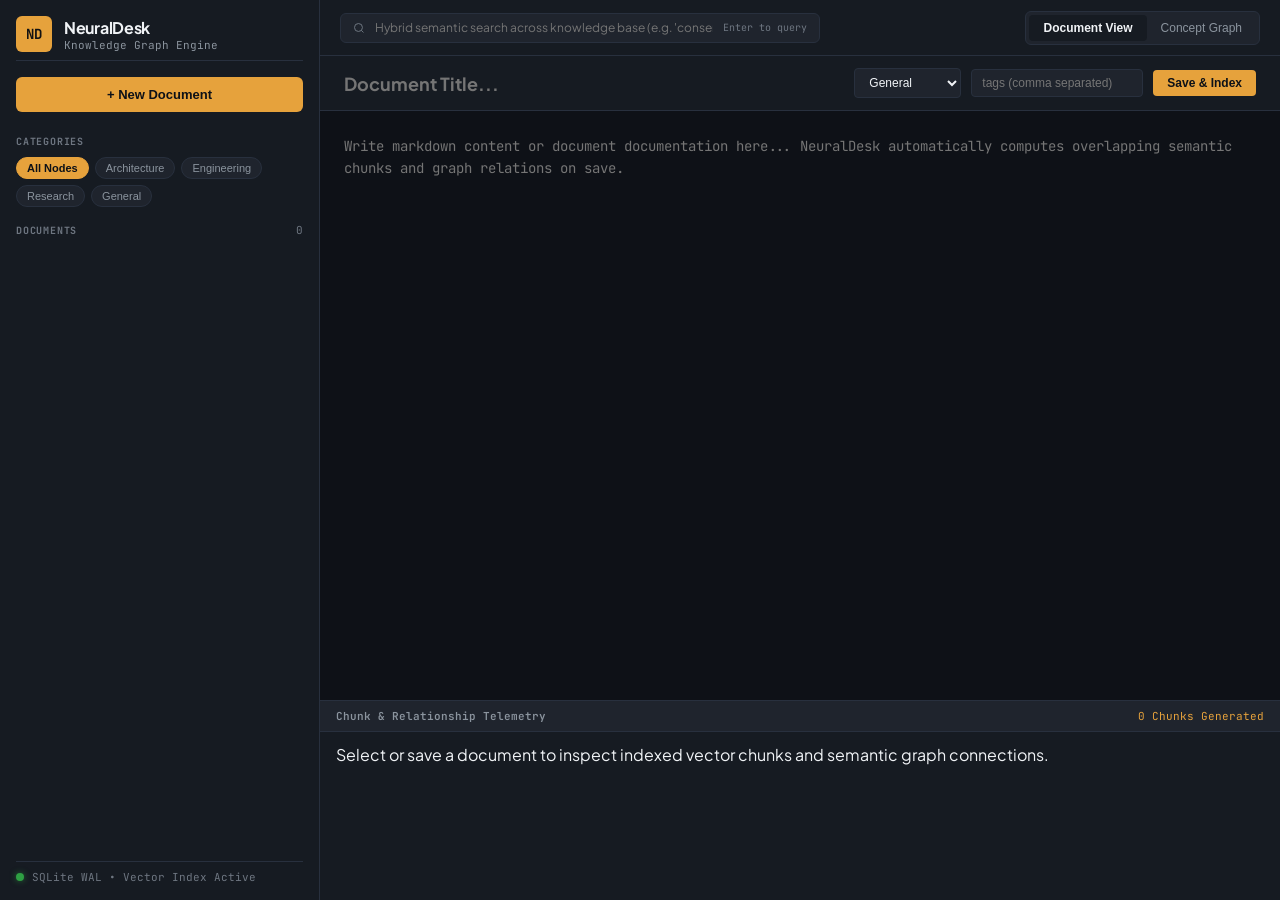
==== public/index.html @ d92010a1 "feat: configure zero-config Vercel serverless deployment" ====
<!DOCTYPE html>
<html lang="en">
<head>
    <meta charset="UTF-8">
    <meta name="viewport" content="width=device-width, initial-scale=1.0">
    <title>NeuralDesk — AI Knowledge Architecture</title>
    <link rel="stylesheet" href="style.css">
    <link rel="preconnect" href="https://fonts.googleapis.com">
    <link rel="preconnect" href="https://fonts.gstatic.com" crossorigin>
    <link href="https://fonts.googleapis.com/css2?family=Plus+Jakarta+Sans:wght@400;500;600;700&family=JetBrains+Mono:wght@400;500&display=swap" rel="stylesheet">
</head>
<body>
    <div class="app-layout">
        <!-- Sidebar Navigation -->
        <aside class="sidebar">
            <div class="brand">
                <div class="brand-glyph">ND</div>
                <div class="brand-text">
                    <span class="brand-title">NeuralDesk</span>
                    <span class="brand-subtitle">Knowledge Graph Engine</span>
                </div>
            </div>

            <div class="sidebar-action">
                <button id="btn-new-doc" class="btn-primary">+ New Document</button>
            </div>

            <div class="category-filter">
                <span class="section-label">CATEGORIES</span>
                <div id="category-list" class="category-chips">
                    <button class="chip active" data-category="ALL">All Nodes</button>
                    <button class="chip" data-category="Architecture">Architecture</button>
                    <button class="chip" data-category="Engineering">Engineering</button>
                    <button class="chip" data-category="Research">Research</button>
                    <button class="chip" data-category="General">General</button>
                </div>
            </div>

            <div class="doc-list-container">
                <div class="section-header">
                    <span class="section-label">DOCUMENTS</span>
                    <span id="doc-count" class="counter">0</span>
                </div>
                <div id="document-list" class="doc-tree">
                    <!-- Populated dynamically -->
                </div>
            </div>

            <div class="sidebar-footer">
                <div class="status-indicator">
                    <span class="dot live"></span>
                    <span class="status-label">SQLite WAL • Vector Index Active</span>
                </div>
            </div>
        </aside>

        <!-- Main Workspace -->
        <main class="main-workspace">
            <header class="workspace-header">
                <div class="header-search">
                    <svg class="search-icon" width="16" height="16" viewBox="0 0 24 24" fill="none" stroke="currentColor" stroke-width="2">
                        <circle cx="11" cy="11" r="8"></circle>
                        <line x1="21" y1="21" x2="16.65" y2="16.65"></line>
                    </svg>
                    <input type="text" id="hybrid-search-input" placeholder="Hybrid semantic search across knowledge base (e.g. 'consensus algorithms', 'memory caching')...">
                    <span class="search-hint">Enter to query</span>
                </div>
                <div class="view-toggles">
                    <button id="tab-doc" class="tab-btn active">Document View</button>
                    <button id="tab-graph" class="tab-btn">Concept Graph</button>
                </div>
            </header>

            <!-- Document Editor / Viewer Pane -->
            <section id="doc-pane" class="workspace-pane active">
                <div class="doc-metadata-bar">
                    <input type="text" id="doc-title-input" class="doc-title-field" placeholder="Document Title...">
                    <div class="metadata-controls">
                        <select id="doc-category-select" class="select-field">
                            <option value="General">General</option>
                            <option value="Architecture">Architecture</option>
                            <option value="Engineering">Engineering</option>
                            <option value="Research">Research</option>
                        </select>
                        <input type="text" id="doc-tags-input" class="tags-field" placeholder="tags (comma separated)">
                        <button id="btn-save-doc" class="btn-save">Save & Index</button>
                        <button id="btn-delete-doc" class="btn-delete" style="display:none;">Delete</button>
                    </div>
                </div>

                <div class="editor-container">
                    <textarea id="doc-content-input" class="doc-editor" placeholder="Write markdown content or document documentation here... NeuralDesk automatically computes overlapping semantic chunks and graph relations on save."></textarea>
                </div>

                <div class="doc-drawer">
                    <div class="drawer-header">
                        <span class="drawer-title">Chunk & Relationship Telemetry</span>
                        <span id="chunk-info" class="drawer-stats">0 Chunks Generated</span>
                    </div>
                    <div id="drawer-content" class="drawer-body">
                        <div class="empty-state">Select or save a document to inspect indexed vector chunks and semantic graph connections.</div>
                    </div>
                </div>
            </section>

            <!-- Graph Canvas Pane -->
            <section id="graph-pane" class="workspace-pane">
                <div class="graph-toolbar">
                    <span class="graph-legend"><span class="legend-dot arc"></span>Architecture</span>
                    <span class="graph-legend"><span class="legend-dot eng"></span>Engineering</span>
                    <span class="graph-legend"><span class="legend-dot res"></span>Research</span>
                    <span class="graph-legend"><span class="legend-dot gen"></span>General</span>
                    <button id="btn-refresh-graph" class="btn-subtle">Recalculate Topology</button>
                </div>
                <div class="graph-canvas-wrapper">
                    <svg id="graph-svg" class="graph-canvas" width="100%" height="100%"></svg>
                </div>
            </section>
        </main>
    </div>

    <!-- Search Modal -->
    <div id="search-modal" class="modal-overlay">
        <div class="modal-window">
            <div class="modal-header">
                <h3>Hybrid Search Results</h3>
                <button id="btn-close-modal" class="btn-close">&times;</button>
            </div>
            <div id="search-results-list" class="results-container">
                <!-- Search results injected here -->
            </div>
        </div>
    </div>

    <script src="app.js"></script>
</body>
</html>
---- public/style.css ----
:root {
    --bg-primary: #0e1117;
    --bg-secondary: #161b22;
    --bg-tertiary: #1f242d;
    --border-subtle: #28303e;
    --border-hover: #3d4758;
    --text-primary: #f0f3f6;
    --text-secondary: #8b949e;
    --text-muted: #6e7681;
    --accent-amber: #e6a23c;
    --accent-amber-hover: #f3b759;
    --accent-blue: #388bfd;
    --accent-green: #2ea043;
    --accent-purple: #a371f7;
    --accent-red: #f85149;
    --font-sans: 'Plus Jakarta Sans', -apple-system, BlinkMacSystemFont, sans-serif;
    --font-mono: 'JetBrains Mono', monospace;
}

* {
    box-sizing: border-box;
    margin: 0;
    padding: 0;
}

body {
    font-family: var(--font-sans);
    background-color: var(--bg-primary);
    color: var(--text-primary);
    overflow: hidden;
    height: 100vh;
}

.app-layout {
    display: flex;
    height: 100vh;
    width: 100vw;
}

/* Sidebar */
.sidebar {
    width: 320px;
    background-color: var(--bg-secondary);
    border-right: 1px solid var(--border-subtle);
    display: flex;
    flex-direction: column;
    padding: 16px;
    gap: 16px;
}

.brand {
    display: flex;
    align-items: center;
    gap: 12px;
    padding-bottom: 8px;
    border-bottom: 1px solid var(--border-subtle);
}

.brand-glyph {
    width: 36px;
    height: 36px;
    background-color: var(--accent-amber);
    color: #121212;
    font-weight: 700;
    font-size: 14px;
    display: flex;
    align-items: center;
    justify-content: center;
    border-radius: 6px;
    font-family: var(--font-mono);
}

.brand-text {
    display: flex;
    flex-direction: column;
}

.brand-title {
    font-size: 16px;
    font-weight: 700;
    letter-spacing: -0.3px;
}

.brand-subtitle {
    font-size: 11px;
    color: var(--text-secondary);
    font-family: var(--font-mono);
}

.btn-primary {
    width: 100%;
    padding: 10px 14px;
    background-color: var(--accent-amber);
    color: #0d1117;
    border: none;
    border-radius: 6px;
    font-size: 13px;
    font-weight: 600;
    cursor: pointer;
    transition: background 0.15s ease;
}

.btn-primary:hover {
    background-color: var(--accent-amber-hover);
}

.section-label {
    font-size: 10px;
    font-weight: 700;
    color: var(--text-muted);
    letter-spacing: 0.8px;
    font-family: var(--font-mono);
}

.category-chips {
    display: flex;
    flex-wrap: wrap;
    gap: 6px;
    margin-top: 8px;
}

.chip {
    padding: 4px 10px;
    background-color: var(--bg-tertiary);
    border: 1px solid var(--border-subtle);
    color: var(--text-secondary);
    font-size: 11px;
    border-radius: 12px;
    cursor: pointer;
    transition: all 0.15s ease;
}

.chip:hover, .chip.active {
    background-color: var(--accent-amber);
    color: #0d1117;
    border-color: var(--accent-amber);
    font-weight: 600;
}

.doc-list-container {
    flex: 1;
    display: flex;
    flex-direction: column;
    overflow: hidden;
}

.section-header {
    display: flex;
    justify-content: space-between;
    align-items: center;
    margin-bottom: 8px;
}

.counter {
    font-size: 11px;
    font-family: var(--font-mono);
    color: var(--text-muted);
}

.doc-tree {
    flex: 1;
    overflow-y: auto;
    display: flex;
    flex-direction: column;
    gap: 4px;
}

.doc-item {
    padding: 10px 12px;
    border-radius: 6px;
    cursor: pointer;
    display: flex;
    flex-direction: column;
    gap: 4px;
    border: 1px solid transparent;
    transition: all 0.15s ease;
}

.doc-item:hover {
    background-color: var(--bg-tertiary);
    border-color: var(--border-subtle);
}

.doc-item.active {
    background-color: var(--bg-tertiary);
    border-color: var(--accent-amber);
}

.doc-item-title {
    font-size: 13px;
    font-weight: 600;
    color: var(--text-primary);
    white-space: nowrap;
    overflow: hidden;
    text-overflow: ellipsis;
}

.doc-item-meta {
    display: flex;
    align-items: center;
    gap: 8px;
    font-size: 11px;
    color: var(--text-secondary);
    font-family: var(--font-mono);
}

.sidebar-footer {
    padding-top: 8px;
    border-top: 1px solid var(--border-subtle);
}

.status-indicator {
    display: flex;
    align-items: center;
    gap: 8px;
    font-size: 11px;
    color: var(--text-muted);
    font-family: var(--font-mono);
}

.dot.live {
    width: 8px;
    height: 8px;
    border-radius: 50%;
    background-color: var(--accent-green);
    box-shadow: 0 0 6px rgba(46, 160, 67, 0.6);
}

/* Main Workspace */
.main-workspace {
    flex: 1;
    display: flex;
    flex-direction: column;
    background-color: var(--bg-primary);
}

.workspace-header {
    height: 56px;
    border-bottom: 1px solid var(--border-subtle);
    display: flex;
    align-items: center;
    justify-content: space-between;
    padding: 0 20px;
    background-color: var(--bg-secondary);
}

.header-search {
    display: flex;
    align-items: center;
    gap: 10px;
    background-color: var(--bg-tertiary);
    border: 1px solid var(--border-subtle);
    border-radius: 6px;
    padding: 6px 12px;
    width: 480px;
}

.search-icon {
    color: var(--text-muted);
}

.header-search input {
    background: transparent;
    border: none;
    color: var(--text-primary);
    font-size: 12px;
    outline: none;
    width: 100%;
    font-family: var(--font-sans);
}

.search-hint {
    font-size: 10px;
    color: var(--text-muted);
    font-family: var(--font-mono);
    white-space: nowrap;
}

.view-toggles {
    display: flex;
    background-color: var(--bg-tertiary);
    padding: 3px;
    border-radius: 6px;
    border: 1px solid var(--border-subtle);
}

.tab-btn {
    padding: 6px 14px;
    background: transparent;
    border: none;
    color: var(--text-secondary);
    font-size: 12px;
    font-weight: 500;
    cursor: pointer;
    border-radius: 4px;
}

.tab-btn.active {
    background-color: var(--bg-secondary);
    color: var(--text-primary);
    font-weight: 600;
}

/* Panes */
.workspace-pane {
    display: none;
    flex: 1;
    flex-direction: column;
    overflow: hidden;
}

.workspace-pane.active {
    display: flex;
}

.doc-metadata-bar {
    display: flex;
    align-items: center;
    justify-content: space-between;
    padding: 12px 24px;
    border-bottom: 1px solid var(--border-subtle);
    background-color: var(--bg-secondary);
}

.doc-title-field {
    background: transparent;
    border: none;
    color: var(--text-primary);
    font-size: 18px;
    font-weight: 700;
    outline: none;
    width: 50%;
    font-family: var(--font-sans);
}

.metadata-controls {
    display: flex;
    align-items: center;
    gap: 10px;
}

.select-field, .tags-field {
    background-color: var(--bg-tertiary);
    border: 1px solid var(--border-subtle);
    color: var(--text-primary);
    font-size: 12px;
    padding: 6px 10px;
    border-radius: 4px;
    outline: none;
}

.btn-save {
    background-color: var(--accent-amber);
    color: #0d1117;
    border: none;
    padding: 6px 14px;
    border-radius: 4px;
    font-size: 12px;
    font-weight: 600;
    cursor: pointer;
}

.btn-delete {
    background-color: transparent;
    border: 1px solid var(--accent-red);
    color: var(--accent-red);
    padding: 6px 12px;
    border-radius: 4px;
    font-size: 12px;
    cursor: pointer;
}

.editor-container {
    flex: 1;
    padding: 24px;
    overflow-y: auto;
}

.doc-editor {
    width: 100%;
    height: 100%;
    background: transparent;
    border: none;
    color: var(--text-primary);
    font-family: var(--font-mono);
    font-size: 14px;
    line-height: 1.6;
    outline: none;
    resize: none;
}

.doc-drawer {
    height: 200px;
    border-top: 1px solid var(--border-subtle);
    background-color: var(--bg-secondary);
    display: flex;
    flex-direction: column;
}

.drawer-header {
    display: flex;
    justify-content: space-between;
    padding: 8px 16px;
    background-color: var(--bg-tertiary);
    border-bottom: 1px solid var(--border-subtle);
}

.drawer-title {
    font-size: 11px;
    font-weight: 600;
    font-family: var(--font-mono);
    color: var(--text-secondary);
}

.drawer-stats {
    font-size: 11px;
    font-family: var(--font-mono);
    color: var(--accent-amber);
}

.drawer-body {
    flex: 1;
    overflow-y: auto;
    padding: 12px 16px;
    display: flex;
    flex-direction: column;
    gap: 8px;
}

.chunk-badge {
    background-color: var(--bg-tertiary);
    border: 1px solid var(--border-subtle);
    padding: 8px 12px;
    border-radius: 4px;
    font-size: 12px;
    font-family: var(--font-mono);
    color: var(--text-secondary);
}

.related-chip {
    display: inline-block;
    padding: 3px 8px;
    background-color: #242c38;
    color: var(--accent-blue);
    border-radius: 4px;
    font-size: 11px;
    margin-right: 6px;
}

/* Graph Canvas */
.graph-toolbar {
    padding: 10px 20px;
    display: flex;
    align-items: center;
    gap: 16px;
    border-bottom: 1px solid var(--border-subtle);
    background-color: var(--bg-secondary);
}

.graph-legend {
    display: flex;
    align-items: center;
    gap: 6px;
    font-size: 11px;
    color: var(--text-secondary);
}

.legend-dot {
    width: 10px;
    height: 10px;
    border-radius: 50%;
}

.legend-dot.arc { background-color: var(--accent-blue); }
.legend-dot.eng { background-color: var(--accent-green); }
.legend-dot.res { background-color: var(--accent-purple); }
.legend-dot.gen { background-color: var(--accent-amber); }

.btn-subtle {
    margin-left: auto;
    background: transparent;
    border: 1px solid var(--border-subtle);
    color: var(--text-secondary);
    padding: 4px 10px;
    border-radius: 4px;
    font-size: 11px;
    cursor: pointer;
}

.graph-canvas-wrapper {
    flex: 1;
    background-color: #0b0e14;
    position: relative;
}

/* Modal */
.modal-overlay {
    display: none;
    position: fixed;
    top: 0;
    left: 0;
    width: 100vw;
    height: 100vh;
    background: rgba(0, 0, 0, 0.7);
    backdrop-filter: blur(4px);
    justify-content: center;
    align-items: center;
    z-index: 1000;
}

.modal-overlay.open {
    display: flex;
}

.modal-window {
    background-color: var(--bg-secondary);
    border: 1px solid var(--border-subtle);
    border-radius: 8px;
    width: 650px;
    max-height: 80vh;
    display: flex;
    flex-direction: column;
    box-shadow: 0 16px 32px rgba(0,0,0,0.5);
}

.modal-header {
    display: flex;
    justify-content: space-between;
    align-items: center;
    padding: 14px 20px;
    border-bottom: 1px solid var(--border-subtle);
}

.btn-close {
    background: none;
    border: none;
    color: var(--text-muted);
    font-size: 20px;
    cursor: pointer;
}

.results-container {
    padding: 16px;
    overflow-y: auto;
    display: flex;
    flex-direction: column;
    gap: 12px;
}

.result-card {
    background-color: var(--bg-tertiary);
    border: 1px solid var(--border-subtle);
    border-radius: 6px;
    padding: 12px;
    cursor: pointer;
    transition: all 0.15s ease;
}

.result-card:hover {
    border-color: var(--accent-amber);
}

.result-card-header {
    display: flex;
    justify-content: space-between;
    margin-bottom: 6px;
}

.result-score {
    font-size: 11px;
    font-family: var(--font-mono);
    color: var(--accent-amber);
}

.result-snippet {
    font-size: 12px;
    color: var(--text-secondary);
    line-height: 1.5;
}
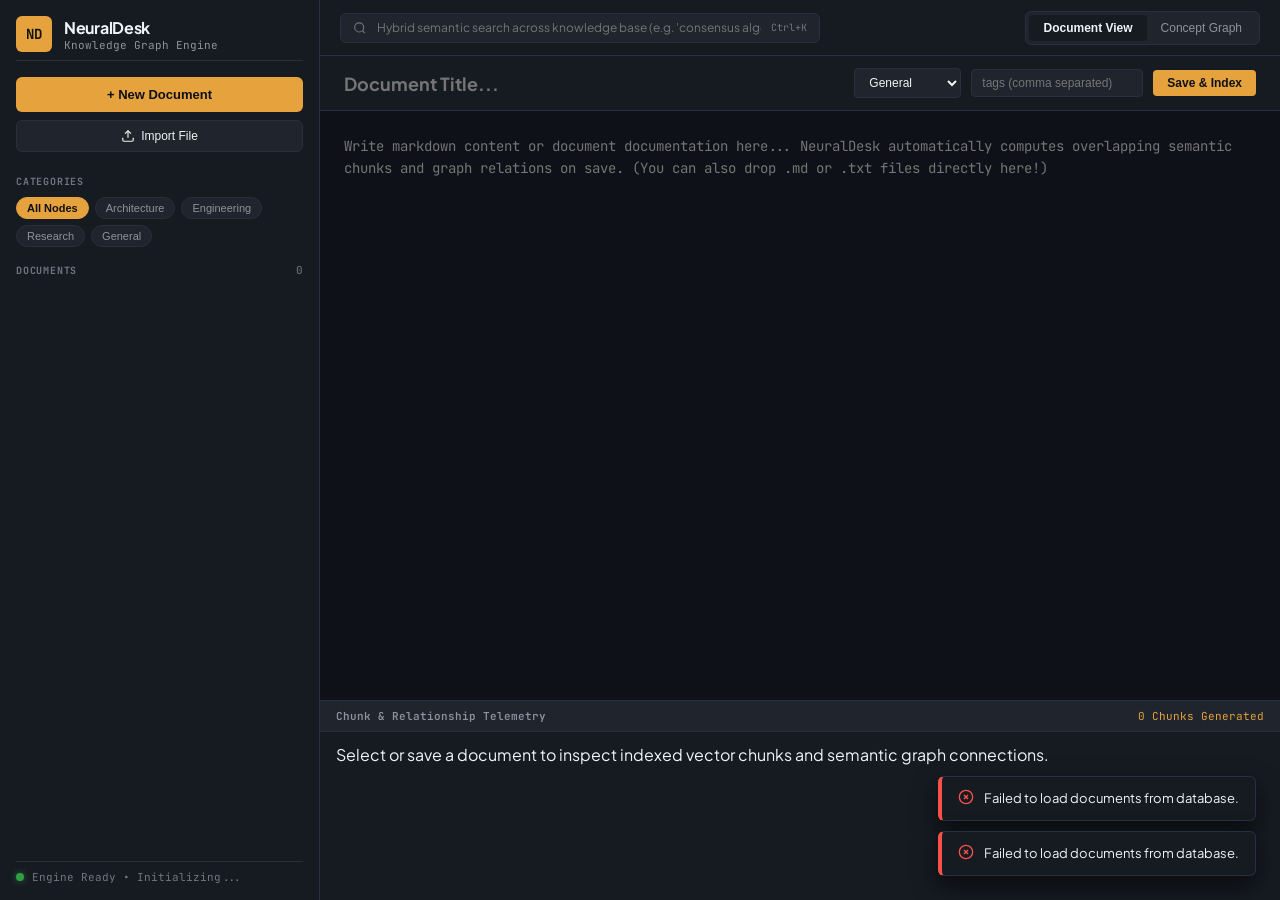
==== commit 2fffd255: "feat: complete production implementation with toast notifications, file import/export, security head" ====
--- a/public/index.html
+++ b/public/index.html
@@ -10,19 +10,35 @@
     <link href="https://fonts.googleapis.com/css2?family=Plus+Jakarta+Sans:wght@400;500;600;700&family=JetBrains+Mono:wght@400;500&display=swap" rel="stylesheet">
 </head>
 <body>
+    <!-- Mobile Sidebar Backdrop -->
+    <div id="sidebar-backdrop" class="sidebar-backdrop"></div>
+
+    <!-- Toast Notification Container -->
+    <div id="toast-container" class="toast-container"></div>
+
     <div class="app-layout">
         <!-- Sidebar Navigation -->
-        <aside class="sidebar">
+        <aside id="app-sidebar" class="sidebar">
             <div class="brand">
                 <div class="brand-glyph">ND</div>
                 <div class="brand-text">
                     <span class="brand-title">NeuralDesk</span>
                     <span class="brand-subtitle">Knowledge Graph Engine</span>
                 </div>
+                <button id="btn-close-sidebar" class="btn-close-sidebar" aria-label="Close sidebar">&times;</button>
             </div>
 
             <div class="sidebar-action">
                 <button id="btn-new-doc" class="btn-primary">+ New Document</button>
+                <button id="btn-upload-doc" class="btn-secondary" title="Upload Markdown, Text, or JSON document">
+                    <svg width="14" height="14" viewBox="0 0 24 24" fill="none" stroke="currentColor" stroke-width="2">
+                        <path d="M21 15v4a2 2 0 0 1-2 2H5a2 2 0 0 1-2-2v-4"></path>
+                        <polyline points="17 8 12 3 7 8"></polyline>
+                        <line x1="12" y1="3" x2="12" y2="15"></line>
+                    </svg>
+                    Import File
+                </button>
+                <input type="file" id="file-upload-input" accept=".md,.txt,.markdown,.json" style="display: none;">
             </div>
 
             <div class="category-filter">
@@ -49,7 +65,7 @@
             <div class="sidebar-footer">
                 <div class="status-indicator">
                     <span class="dot live"></span>
-                    <span class="status-label">SQLite WAL • Vector Index Active</span>
+                    <span id="system-status-label" class="status-label">Engine Ready • Initializing...</span>
                 </div>
             </div>
         </aside>
@@ -57,13 +73,20 @@
         <!-- Main Workspace -->
         <main class="main-workspace">
             <header class="workspace-header">
+                <button id="btn-toggle-sidebar" class="btn-hamburger" aria-label="Open sidebar">
+                    <svg width="18" height="18" viewBox="0 0 24 24" fill="none" stroke="currentColor" stroke-width="2">
+                        <line x1="3" y1="12" x2="21" y2="12"></line>
+                        <line x1="3" y1="6" x2="21" y2="6"></line>
+                        <line x1="3" y1="18" x2="21" y2="18"></line>
+                    </svg>
+                </button>
                 <div class="header-search">
-                    <svg class="search-icon" width="16" height="16" viewBox="0 0 24 24" fill="none" stroke="currentColor" stroke-width="2">
+                    <svg id="btn-trigger-search" class="search-icon" width="16" height="16" viewBox="0 0 24 24" fill="none" stroke="currentColor" stroke-width="2" style="cursor: pointer;">
                         <circle cx="11" cy="11" r="8"></circle>
                         <line x1="21" y1="21" x2="16.65" y2="16.65"></line>
                     </svg>
                     <input type="text" id="hybrid-search-input" placeholder="Hybrid semantic search across knowledge base (e.g. 'consensus algorithms', 'memory caching')...">
-                    <span class="search-hint">Enter to query</span>
+                    <span class="search-hint">Ctrl+K</span>
                 </div>
                 <div class="view-toggles">
                     <button id="tab-doc" class="tab-btn active">Document View</button>
@@ -84,12 +107,13 @@
                         </select>
                         <input type="text" id="doc-tags-input" class="tags-field" placeholder="tags (comma separated)">
                         <button id="btn-save-doc" class="btn-save">Save & Index</button>
+                        <button id="btn-export-doc" class="btn-export" style="display:none;" title="Download Markdown">Export .MD</button>
                         <button id="btn-delete-doc" class="btn-delete" style="display:none;">Delete</button>
                     </div>
                 </div>
 
                 <div class="editor-container">
-                    <textarea id="doc-content-input" class="doc-editor" placeholder="Write markdown content or document documentation here... NeuralDesk automatically computes overlapping semantic chunks and graph relations on save."></textarea>
+                    <textarea id="doc-content-input" class="doc-editor" placeholder="Write markdown content or document documentation here... NeuralDesk automatically computes overlapping semantic chunks and graph relations on save. (You can also drop .md or .txt files directly here!)"></textarea>
                 </div>
 
                 <div class="doc-drawer">
@@ -106,11 +130,15 @@
             <!-- Graph Canvas Pane -->
             <section id="graph-pane" class="workspace-pane">
                 <div class="graph-toolbar">
-                    <span class="graph-legend"><span class="legend-dot arc"></span>Architecture</span>
-                    <span class="graph-legend"><span class="legend-dot eng"></span>Engineering</span>
-                    <span class="graph-legend"><span class="legend-dot res"></span>Research</span>
-                    <span class="graph-legend"><span class="legend-dot gen"></span>General</span>
-                    <button id="btn-refresh-graph" class="btn-subtle">Recalculate Topology</button>
+                    <div class="graph-legends">
+                        <span class="graph-legend"><span class="legend-dot arc"></span>Architecture</span>
+                        <span class="graph-legend"><span class="legend-dot eng"></span>Engineering</span>
+                        <span class="graph-legend"><span class="legend-dot res"></span>Research</span>
+                        <span class="graph-legend"><span class="legend-dot gen"></span>General</span>
+                    </div>
+                    <div class="graph-actions">
+                        <button id="btn-refresh-graph" class="btn-subtle">Recalculate Topology</button>
+                    </div>
                 </div>
                 <div class="graph-canvas-wrapper">
                     <svg id="graph-svg" class="graph-canvas" width="100%" height="100%"></svg>
@@ -124,7 +152,7 @@
         <div class="modal-window">
             <div class="modal-header">
                 <h3>Hybrid Search Results</h3>
-                <button id="btn-close-modal" class="btn-close">&times;</button>
+                <button id="btn-close-modal" class="btn-close" aria-label="Close modal">&times;</button>
             </div>
             <div id="search-results-list" class="results-container">
                 <!-- Search results injected here -->
--- a/public/style.css
+++ b/public/style.css
@@ -577,3 +577,240 @@
     color: var(--text-secondary);
     line-height: 1.5;
 }
+
+/* ==========================================================
+   ENHANCED REAL-WORLD APPLICATION CONTROLS & RESPONSIVENESS
+   ========================================================== */
+
+.sidebar-action {
+    display: flex;
+    flex-direction: column;
+    gap: 8px;
+}
+
+.btn-secondary {
+    width: 100%;
+    padding: 8px 12px;
+    background-color: var(--bg-tertiary);
+    color: var(--text-primary);
+    border: 1px solid var(--border-subtle);
+    border-radius: 6px;
+    font-size: 12px;
+    font-weight: 500;
+    cursor: pointer;
+    display: flex;
+    align-items: center;
+    justify-content: center;
+    gap: 6px;
+    transition: all 0.15s ease;
+}
+
+.btn-secondary:hover {
+    border-color: var(--accent-amber);
+    color: var(--accent-amber);
+}
+
+.btn-export {
+    padding: 7px 12px;
+    background-color: transparent;
+    color: var(--accent-amber);
+    border: 1px solid var(--accent-amber);
+    border-radius: 6px;
+    font-size: 12px;
+    font-weight: 600;
+    cursor: pointer;
+    transition: all 0.15s ease;
+}
+
+.btn-export:hover {
+    background-color: var(--accent-amber);
+    color: #0d1117;
+}
+
+.btn-hamburger {
+    display: none;
+    background: transparent;
+    border: 1px solid var(--border-subtle);
+    color: var(--text-primary);
+    border-radius: 6px;
+    padding: 6px 8px;
+    cursor: pointer;
+    align-items: center;
+    justify-content: center;
+}
+
+.btn-close-sidebar {
+    display: none;
+    background: transparent;
+    border: none;
+    color: var(--text-muted);
+    font-size: 24px;
+    cursor: pointer;
+    margin-left: auto;
+    padding: 0 4px;
+}
+
+.sidebar-backdrop {
+    display: none;
+    position: fixed;
+    top: 0;
+    left: 0;
+    width: 100vw;
+    height: 100vh;
+    background: rgba(0, 0, 0, 0.65);
+    backdrop-filter: blur(2px);
+    z-index: 1200;
+}
+
+.sidebar-backdrop.active {
+    display: block;
+}
+
+/* Toast Notification System */
+.toast-container {
+    position: fixed;
+    bottom: 24px;
+    right: 24px;
+    display: flex;
+    flex-direction: column;
+    gap: 10px;
+    z-index: 9999;
+    pointer-events: none;
+}
+
+.toast {
+    pointer-events: auto;
+    min-width: 280px;
+    max-width: 420px;
+    padding: 12px 16px;
+    border-radius: 6px;
+    background-color: var(--bg-secondary);
+    border: 1px solid var(--border-subtle);
+    color: var(--text-primary);
+    font-size: 13px;
+    box-shadow: 0 10px 25px rgba(0, 0, 0, 0.6);
+    display: flex;
+    align-items: center;
+    gap: 10px;
+    animation: toast-slide-in 0.25s ease-out;
+    transition: opacity 0.3s ease, transform 0.3s ease;
+}
+
+.toast.toast-success {
+    border-left: 4px solid var(--accent-green);
+}
+
+.toast.toast-error {
+    border-left: 4px solid var(--accent-red);
+}
+
+.toast.toast-info {
+    border-left: 4px solid var(--accent-amber);
+}
+
+.toast-message {
+    flex: 1;
+    line-height: 1.4;
+}
+
+@keyframes toast-slide-in {
+    from {
+        opacity: 0;
+        transform: translateY(16px);
+    }
+    to {
+        opacity: 1;
+        transform: translateY(0);
+    }
+}
+
+.highlight-term {
+    background-color: rgba(230, 162, 60, 0.22);
+    color: #f3b759;
+    padding: 0 3px;
+    border-radius: 3px;
+    font-weight: 600;
+}
+
+/* Button Loading States */
+button:disabled, .btn-disabled {
+    opacity: 0.65;
+    cursor: not-allowed !important;
+}
+
+/* Drag-and-drop overlay indicator */
+.editor-container.drag-over {
+    border: 2px dashed var(--accent-amber);
+    background-color: rgba(230, 162, 60, 0.05);
+}
+
+/* Responsive Breakpoints */
+@media (max-width: 900px) {
+    .btn-hamburger {
+        display: flex;
+    }
+
+    .btn-close-sidebar {
+        display: block;
+    }
+
+    .sidebar {
+        position: fixed;
+        top: 0;
+        left: -330px;
+        height: 100vh;
+        z-index: 1300;
+        transition: left 0.25s cubic-bezier(0.16, 1, 0.3, 1);
+        box-shadow: 0 0 30px rgba(0, 0, 0, 0.8);
+    }
+
+    .sidebar.open {
+        left: 0;
+    }
+
+    .main-workspace {
+        width: 100vw;
+    }
+
+    .doc-metadata-bar {
+        flex-direction: column;
+        align-items: stretch;
+        gap: 10px;
+    }
+
+    .metadata-controls {
+        flex-wrap: wrap;
+    }
+
+    .modal-window {
+        width: 94vw;
+        max-width: 94vw;
+        margin: 0 3vw;
+    }
+}
+
+@media (max-width: 600px) {
+    .workspace-header {
+        padding: 8px 12px;
+        gap: 8px;
+    }
+
+    .header-search {
+        max-width: none;
+    }
+
+    .search-hint {
+        display: none;
+    }
+
+    .toast-container {
+        left: 12px;
+        right: 12px;
+        bottom: 12px;
+    }
+
+    .toast {
+        min-width: auto;
+        max-width: 100%;
+    }
+}
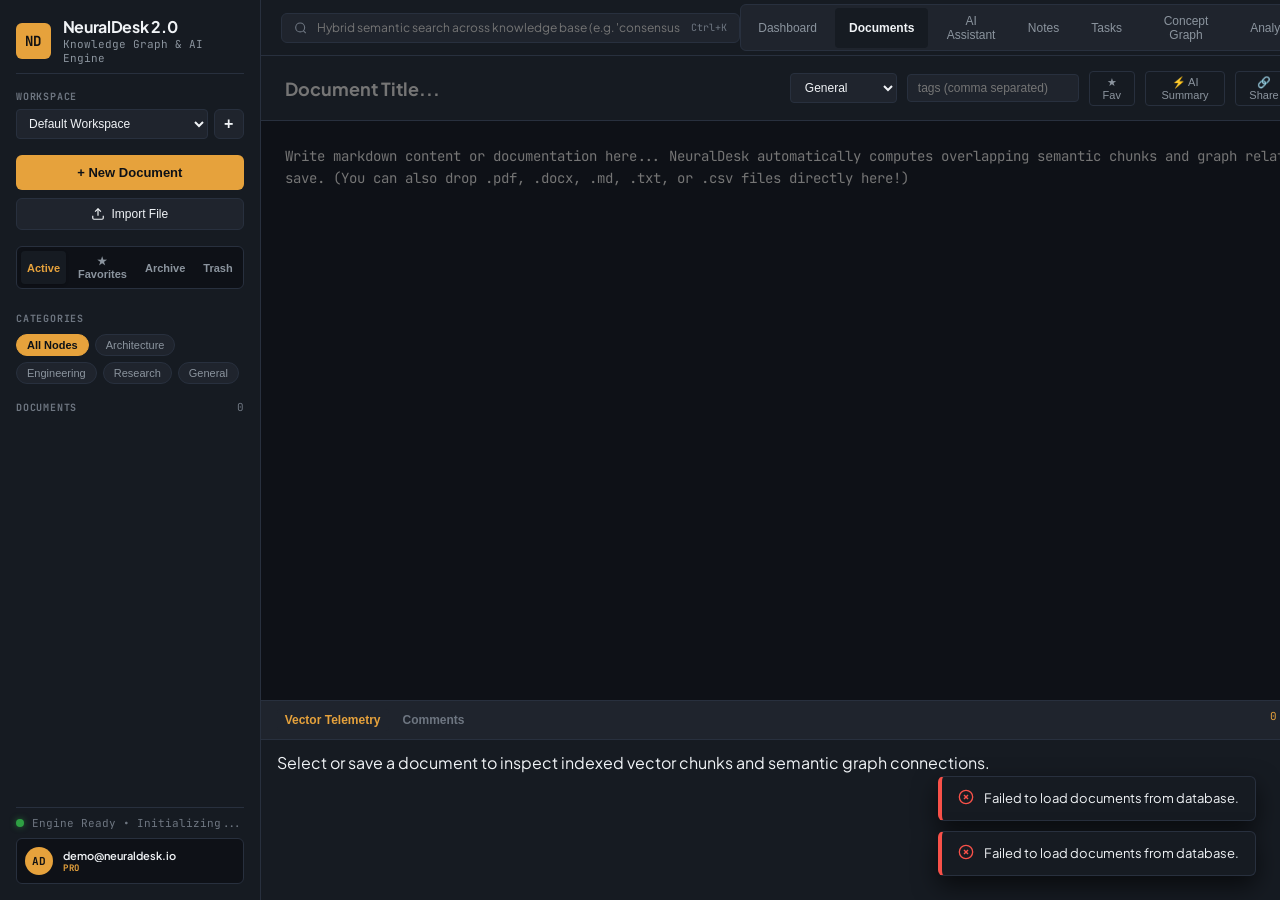
==== commit 7b15c646: "feat: NeuralDesk 2.0 full SaaS transformation with AI chat, notes, tasks, multi-format parsing, and " ====
--- a/public/index.html
+++ b/public/index.html
@@ -22,15 +22,26 @@
             <div class="brand">
                 <div class="brand-glyph">ND</div>
                 <div class="brand-text">
-                    <span class="brand-title">NeuralDesk</span>
-                    <span class="brand-subtitle">Knowledge Graph Engine</span>
+                    <span class="brand-title">NeuralDesk 2.0</span>
+                    <span class="brand-subtitle">Knowledge Graph & AI Engine</span>
                 </div>
                 <button id="btn-close-sidebar" class="btn-close-sidebar" aria-label="Close sidebar">&times;</button>
+            </div>
+
+            <!-- Workspace Selector -->
+            <div class="sidebar-workspace">
+                <span class="section-label">WORKSPACE</span>
+                <div class="workspace-select-wrapper">
+                    <select id="workspace-select" class="select-field workspace-dropdown">
+                        <option value="1">Default Workspace</option>
+                    </select>
+                    <button id="btn-create-workspace" class="btn-icon" title="New Workspace">+</button>
+                </div>
             </div>
 
             <div class="sidebar-action">
                 <button id="btn-new-doc" class="btn-primary">+ New Document</button>
-                <button id="btn-upload-doc" class="btn-secondary" title="Upload Markdown, Text, or JSON document">
+                <button id="btn-upload-doc" class="btn-secondary" title="Upload PDF, DOCX, TXT, MD, CSV, or JSON">
                     <svg width="14" height="14" viewBox="0 0 24 24" fill="none" stroke="currentColor" stroke-width="2">
                         <path d="M21 15v4a2 2 0 0 1-2 2H5a2 2 0 0 1-2-2v-4"></path>
                         <polyline points="17 8 12 3 7 8"></polyline>
@@ -38,7 +49,15 @@
                     </svg>
                     Import File
                 </button>
-                <input type="file" id="file-upload-input" accept=".md,.txt,.markdown,.json" style="display: none;">
+                <input type="file" id="file-upload-input" accept=".pdf,.docx,.txt,.md,.markdown,.csv,.json" style="display: none;">
+            </div>
+
+            <!-- Document Status Views Filter -->
+            <div class="doc-view-filters">
+                <button class="view-chip active" data-view="active">Active</button>
+                <button class="view-chip" data-view="favorites">★ Favorites</button>
+                <button class="view-chip" data-view="archive">Archive</button>
+                <button class="view-chip" data-view="trash">Trash</button>
             </div>
 
             <div class="category-filter">
@@ -66,6 +85,13 @@
                 <div class="status-indicator">
                     <span class="dot live"></span>
                     <span id="system-status-label" class="status-label">Engine Ready • Initializing...</span>
+                </div>
+                <div class="user-pill" id="user-profile-pill">
+                    <span class="user-avatar" id="sidebar-user-avatar">AD</span>
+                    <div class="user-info">
+                        <span class="user-name" id="sidebar-user-name">demo@neuraldesk.io</span>
+                        <span class="user-tier-badge" id="sidebar-tier-badge">PRO</span>
+                    </div>
                 </div>
             </div>
         </aside>
@@ -89,12 +115,126 @@
                     <span class="search-hint">Ctrl+K</span>
                 </div>
                 <div class="view-toggles">
-                    <button id="tab-doc" class="tab-btn active">Document View</button>
+                    <button id="tab-dashboard" class="tab-btn">Dashboard</button>
+                    <button id="tab-doc" class="tab-btn active">Documents</button>
+                    <button id="tab-chat" class="tab-btn">AI Assistant</button>
+                    <button id="tab-notes" class="tab-btn">Notes</button>
+                    <button id="tab-tasks" class="tab-btn">Tasks</button>
                     <button id="tab-graph" class="tab-btn">Concept Graph</button>
+                    <button id="tab-analytics" class="tab-btn">Analytics</button>
+                    <button id="tab-settings" class="tab-btn">Settings</button>
                 </div>
             </header>
 
-            <!-- Document Editor / Viewer Pane -->
+            <!-- 1. DASHBOARD PANE -->
+            <section id="dashboard-pane" class="workspace-pane">
+                <div class="dashboard-container">
+                    <div class="dashboard-header-banner">
+                        <div>
+                            <h2 class="dashboard-greeting">NeuralDesk Intelligence Hub</h2>
+                            <p class="dashboard-subtitle">Semantic telemetry, active workspace statistics, and knowledge telemetry</p>
+                        </div>
+                        <div class="dashboard-quick-actions">
+                            <button id="dash-btn-new-doc" class="btn-primary">+ Create Doc</button>
+                            <button id="dash-btn-upload" class="btn-secondary">Upload File</button>
+                            <button id="dash-btn-open-chat" class="btn-subtle">Ask AI Assistant</button>
+                        </div>
+                    </div>
+
+                    <!-- Metric Cards Grid -->
+                    <div class="stats-grid">
+                        <div class="stat-card">
+                            <div class="stat-icon docs-icon">
+                                <svg width="20" height="20" viewBox="0 0 24 24" fill="none" stroke="currentColor" stroke-width="2"><path d="M14 2H6a2 2 0 0 0-2 2v16a2 2 0 0 0 2 2h12a2 2 0 0 0 2-2V8z"></path><polyline points="14 2 14 8 20 8"></polyline><line x1="16" y1="13" x2="8" y2="13"></line><line x1="16" y1="17" x2="8" y2="17"></line><polyline points="10 9 9 9 8 9"></polyline></svg>
+                            </div>
+                            <div class="stat-details">
+                                <span class="stat-title">Documents</span>
+                                <span class="stat-value" id="dash-total-docs">0</span>
+                                <span class="stat-subtext" id="dash-active-docs">0 Active</span>
+                            </div>
+                        </div>
+
+                        <div class="stat-card">
+                            <div class="stat-icon chunks-icon">
+                                <svg width="20" height="20" viewBox="0 0 24 24" fill="none" stroke="currentColor" stroke-width="2"><rect x="3" y="3" width="7" height="7"></rect><rect x="14" y="3" width="7" height="7"></rect><rect x="14" y="14" width="7" height="7"></rect><rect x="3" y="14" width="7" height="7"></rect></svg>
+                            </div>
+                            <div class="stat-details">
+                                <span class="stat-title">Vector Chunks</span>
+                                <span class="stat-value" id="dash-total-chunks">0</span>
+                                <span class="stat-subtext">Dense Embeddings</span>
+                            </div>
+                        </div>
+
+                        <div class="stat-card">
+                            <div class="stat-icon notes-icon">
+                                <svg width="20" height="20" viewBox="0 0 24 24" fill="none" stroke="currentColor" stroke-width="2"><path d="M16 4h2a2 2 0 0 1 2 2v14a2 2 0 0 1-2 2H6a2 2 0 0 1-2-2V6a2 2 0 0 1 2-2h2"></path><rect x="8" y="2" width="8" height="4" rx="1" ry="1"></rect></svg>
+                            </div>
+                            <div class="stat-details">
+                                <span class="stat-title">Knowledge Notes</span>
+                                <span class="stat-value" id="dash-total-notes">0</span>
+                                <span class="stat-subtext" id="dash-pinned-notes">0 Pinned</span>
+                            </div>
+                        </div>
+
+                        <div class="stat-card">
+                            <div class="stat-icon tasks-icon">
+                                <svg width="20" height="20" viewBox="0 0 24 24" fill="none" stroke="currentColor" stroke-width="2"><polyline points="9 11 12 14 22 4"></polyline><path d="M21 12v7a2 2 0 0 1-2 2H5a2 2 0 0 1-2-2V5a2 2 0 0 1 2-2h11"></path></svg>
+                            </div>
+                            <div class="stat-details">
+                                <span class="stat-title">Tasks</span>
+                                <span class="stat-value" id="dash-total-tasks">0</span>
+                                <span class="stat-subtext" id="dash-pending-tasks">0 Pending</span>
+                            </div>
+                        </div>
+
+                        <div class="stat-card">
+                            <div class="stat-icon storage-icon">
+                                <svg width="20" height="20" viewBox="0 0 24 24" fill="none" stroke="currentColor" stroke-width="2"><ellipse cx="12" cy="5" rx="9" ry="3"></ellipse><path d="M21 12c0 1.66-4 3-9 3s-9-1.34-9-3"></path><path d="M3 5v14c0 1.66 4 3 9 3s9-1.34 9-3V5"></path></svg>
+                            </div>
+                            <div class="stat-details">
+                                <span class="stat-title">Storage Used</span>
+                                <span class="stat-value" id="dash-storage-used">0 KB</span>
+                                <span class="stat-subtext" id="dash-storage-quota">of 500 MB quota</span>
+                            </div>
+                        </div>
+                    </div>
+
+                    <!-- Dashboard Sections Grid -->
+                    <div class="dashboard-grid">
+                        <div class="dash-panel">
+                            <div class="dash-panel-header">
+                                <h3>Category &amp; Domain Breakdown</h3>
+                            </div>
+                            <div class="dash-panel-body" id="dash-category-distribution">
+                                <!-- Populated dynamically -->
+                            </div>
+                        </div>
+
+                        <div class="dash-panel">
+                            <div class="dash-panel-header">
+                                <h3>Supported Document Formats</h3>
+                            </div>
+                            <div class="dash-panel-body" id="dash-format-distribution">
+                                <!-- Populated dynamically -->
+                            </div>
+                        </div>
+
+                        <div class="dash-panel full-width">
+                            <div class="dash-panel-header">
+                                <h3>Recent System Activity &amp; Audit Log</h3>
+                                <button id="btn-refresh-activity" class="btn-subtle btn-sm">Refresh</button>
+                            </div>
+                            <div class="dash-panel-body">
+                                <div id="dash-activity-list" class="activity-timeline">
+                                    <!-- Populated dynamically -->
+                                </div>
+                            </div>
+                        </div>
+                    </div>
+                </div>
+            </section>
+
+            <!-- 2. DOCUMENT EDITOR / VIEWER PANE -->
             <section id="doc-pane" class="workspace-pane active">
                 <div class="doc-metadata-bar">
                     <input type="text" id="doc-title-input" class="doc-title-field" placeholder="Document Title...">
@@ -106,28 +246,160 @@
                             <option value="Research">Research</option>
                         </select>
                         <input type="text" id="doc-tags-input" class="tags-field" placeholder="tags (comma separated)">
-                        <button id="btn-save-doc" class="btn-save">Save & Index</button>
+                        <button id="btn-fav-doc" class="btn-subtle" title="Favorite document">★ Fav</button>
+                        <button id="btn-ai-intel" class="btn-subtle" title="AI Document Intelligence">⚡ AI Summary</button>
+                        <button id="btn-share-doc" class="btn-subtle" title="Create shareable link">🔗 Share</button>
+                        <button id="btn-save-doc" class="btn-save">Save &amp; Index</button>
                         <button id="btn-export-doc" class="btn-export" style="display:none;" title="Download Markdown">Export .MD</button>
                         <button id="btn-delete-doc" class="btn-delete" style="display:none;">Delete</button>
+                        <button id="btn-restore-doc" class="btn-restore" style="display:none;">Restore</button>
                     </div>
                 </div>
 
                 <div class="editor-container">
-                    <textarea id="doc-content-input" class="doc-editor" placeholder="Write markdown content or document documentation here... NeuralDesk automatically computes overlapping semantic chunks and graph relations on save. (You can also drop .md or .txt files directly here!)"></textarea>
+                    <textarea id="doc-content-input" class="doc-editor" placeholder="Write markdown content or documentation here... NeuralDesk automatically computes overlapping semantic chunks and graph relations on save. (You can also drop .pdf, .docx, .md, .txt, or .csv files directly here!)"></textarea>
                 </div>
 
                 <div class="doc-drawer">
                     <div class="drawer-header">
-                        <span class="drawer-title">Chunk & Relationship Telemetry</span>
+                        <div class="drawer-tabs">
+                            <button id="drawer-tab-telemetry" class="drawer-tab active">Vector Telemetry</button>
+                            <button id="drawer-tab-comments" class="drawer-tab">Comments</button>
+                        </div>
                         <span id="chunk-info" class="drawer-stats">0 Chunks Generated</span>
                     </div>
                     <div id="drawer-content" class="drawer-body">
                         <div class="empty-state">Select or save a document to inspect indexed vector chunks and semantic graph connections.</div>
                     </div>
-                </div>
-            </section>
-
-            <!-- Graph Canvas Pane -->
+                    <div id="drawer-comments-pane" class="drawer-body" style="display: none;">
+                        <div class="comments-container">
+                            <div id="doc-comments-list" class="comments-list"></div>
+                            <div class="comment-input-box">
+                                <input type="text" id="doc-comment-input" placeholder="Add a team comment or note...">
+                                <button id="btn-submit-comment" class="btn-secondary btn-sm">Post</button>
+                            </div>
+                        </div>
+                    </div>
+                </div>
+            </section>
+
+            <!-- 3. AI ASSISTANT CONVERSATIONAL PANE -->
+            <section id="chat-pane" class="workspace-pane">
+                <div class="chat-container">
+                    <!-- Conversations Sidebar -->
+                    <div class="chat-sidebar">
+                        <div class="chat-sidebar-header">
+                            <span>CONVERSATIONS</span>
+                            <button id="btn-new-chat" class="btn-icon" title="New Chat">+</button>
+                        </div>
+                        <div id="chat-conversation-list" class="chat-sessions-list">
+                            <!-- Populated dynamically -->
+                        </div>
+                    </div>
+
+                    <!-- Chat Main Interface -->
+                    <div class="chat-main">
+                        <div class="chat-header">
+                            <div class="chat-header-info">
+                                <h3 id="chat-active-title">Workspace AI Research Assistant</h3>
+                                <span class="chat-model-badge">NeuralDesk RAG Engine</span>
+                            </div>
+                            <div class="chat-scope-selector">
+                                <label for="chat-scope-select">Context Scope:</label>
+                                <select id="chat-scope-select" class="select-field">
+                                    <option value="workspace">Entire Workspace</option>
+                                    <option value="document">Selected Document Only</option>
+                                </select>
+                            </div>
+                        </div>
+
+                        <!-- Suggested prompt chips -->
+                        <div class="chat-prompt-chips">
+                            <button class="prompt-chip" data-prompt="Summarize the core architectural design and trade-offs in this workspace.">💡 Summarize Core Architecture</button>
+                            <button class="prompt-chip" data-prompt="Extract all action items, tasks, and follow-ups from the documents.">📋 Extract Action Items</button>
+                            <button class="prompt-chip" data-prompt="Explain data consistency and replication strategies described here.">🔄 Explain Data Consistency</button>
+                        </div>
+
+                        <!-- Chat Messages Window -->
+                        <div id="chat-messages-container" class="chat-messages">
+                            <div class="chat-message assistant">
+                                <div class="message-avatar">ND</div>
+                                <div class="message-content">
+                                    <p>Hello! I am your <strong>NeuralDesk AI Assistant</strong>. Ask me anything about your documents, architecture notes, or research papers. All answers are grounded with vector citations directly from your workspace.</p>
+                                </div>
+                            </div>
+                        </div>
+
+                        <!-- Chat Input Box -->
+                        <div class="chat-input-bar">
+                            <textarea id="chat-query-input" rows="1" placeholder="Ask a question about your knowledge base... (Shift+Enter for new line)"></textarea>
+                            <button id="btn-send-chat" class="btn-primary">
+                                <svg width="16" height="16" viewBox="0 0 24 24" fill="none" stroke="currentColor" stroke-width="2"><line x1="22" y1="2" x2="11" y2="13"></line><polygon points="22 2 15 22 11 13 2 9 22 2"></polygon></svg>
+                            </button>
+                        </div>
+                    </div>
+                </div>
+            </section>
+
+            <!-- 4. NOTES PANE -->
+            <section id="notes-pane" class="workspace-pane">
+                <div class="notes-container">
+                    <div class="notes-toolbar">
+                        <div class="notes-search-box">
+                            <input type="text" id="notes-search-input" placeholder="Filter notes by title, tag, or content...">
+                        </div>
+                        <button id="btn-create-note" class="btn-primary">+ New Note</button>
+                    </div>
+                    <div id="notes-grid" class="notes-grid">
+                        <!-- Populated dynamically -->
+                    </div>
+                </div>
+            </section>
+
+            <!-- 5. TASKS / ACTION ITEMS PANE -->
+            <section id="tasks-pane" class="workspace-pane">
+                <div class="tasks-container">
+                    <div class="tasks-toolbar">
+                        <div>
+                            <h2 style="font-size:18px; font-weight:700;">Action Items &amp; Task Pipeline</h2>
+                            <p style="font-size:12px; color:var(--text-secondary);">Manage engineering deliverables, research milestones, and extracted document action items</p>
+                        </div>
+                        <div class="tasks-actions">
+                            <button id="btn-auto-extract-tasks" class="btn-subtle" title="Extract actionable tasks from current document using AI">⚡ Auto-Extract From Doc</button>
+                            <button id="btn-create-task" class="btn-primary">+ Add Task</button>
+                        </div>
+                    </div>
+
+                    <!-- Kanban Board Columns -->
+                    <div class="kanban-board">
+                        <div class="kanban-column" data-status="todo">
+                            <div class="kanban-header">
+                                <span class="kanban-title"><span class="status-indicator-dot todo"></span> To Do</span>
+                                <span id="count-todo" class="counter">0</span>
+                            </div>
+                            <div id="tasks-list-todo" class="kanban-cards"></div>
+                        </div>
+
+                        <div class="kanban-column" data-status="in_progress">
+                            <div class="kanban-header">
+                                <span class="kanban-title"><span class="status-indicator-dot in-progress"></span> In Progress</span>
+                                <span id="count-in-progress" class="counter">0</span>
+                            </div>
+                            <div id="tasks-list-in-progress" class="kanban-cards"></div>
+                        </div>
+
+                        <div class="kanban-column" data-status="done">
+                            <div class="kanban-header">
+                                <span class="kanban-title"><span class="status-indicator-dot done"></span> Completed</span>
+                                <span id="count-done" class="counter">0</span>
+                            </div>
+                            <div id="tasks-list-done" class="kanban-cards"></div>
+                        </div>
+                    </div>
+                </div>
+            </section>
+
+            <!-- 6. GRAPH CANVAS PANE -->
             <section id="graph-pane" class="workspace-pane">
                 <div class="graph-toolbar">
                     <div class="graph-legends">
@@ -144,8 +416,105 @@
                     <svg id="graph-svg" class="graph-canvas" width="100%" height="100%"></svg>
                 </div>
             </section>
+
+            <!-- 7. ANALYTICS PANE -->
+            <section id="analytics-pane" class="workspace-pane">
+                <div class="analytics-container">
+                    <div class="analytics-header">
+                        <h2>Workspace Telemetry &amp; Storage Quotas</h2>
+                        <p style="font-size:12px; color:var(--text-secondary);">Production vector indexing, database telemetry, and activity distribution</p>
+                    </div>
+
+                    <div class="analytics-grid">
+                        <div class="dash-panel">
+                            <div class="dash-panel-header"><h3>Storage Allocation</h3></div>
+                            <div class="dash-panel-body">
+                                <div class="storage-bar-wrapper">
+                                    <div class="storage-bar-track">
+                                        <div id="storage-bar-fill" class="storage-bar-fill" style="width: 2%;"></div>
+                                    </div>
+                                    <div class="storage-legend">
+                                        <span id="analytics-storage-val">0 KB</span>
+                                        <span id="analytics-quota-val">500 MB Quota</span>
+                                    </div>
+                                </div>
+                                <div style="font-size:12px; color:var(--text-muted); margin-top:14px; line-height: 1.6;">
+                                    Persistent storage engine: <strong id="analytics-db-engine" style="color:var(--accent-amber);">SQLite / Neon PostgreSQL</strong>.<br>
+                                    Files and vector embeddings are stored permanently in transaction-safe relational tables.
+                                </div>
+                            </div>
+                        </div>
+
+                        <div class="dash-panel">
+                            <div class="dash-panel-header"><h3>AI &amp; Chunker Performance</h3></div>
+                            <div class="dash-panel-body">
+                                <div class="analytics-stat-row">
+                                    <span>Average Chunks / Document:</span>
+                                    <strong id="analytics-avg-chunks">0</strong>
+                                </div>
+                                <div class="analytics-stat-row">
+                                    <span>Vector Embedding Model:</span>
+                                    <strong>Dense Lexical-Semantic Sim (384-d normalized)</strong>
+                                </div>
+                                <div class="analytics-stat-row">
+                                    <span>Search Algorithm:</span>
+                                    <strong>Hybrid Dense Cosine + Reciprocal Rank Fusion</strong>
+                                </div>
+                                <div class="analytics-stat-row">
+                                    <span>Active Workspace ID:</span>
+                                    <strong id="analytics-workspace-id">1</strong>
+                                </div>
+                            </div>
+                        </div>
+                    </div>
+                </div>
+            </section>
+
+            <!-- 8. SETTINGS & WORKSPACE PANE -->
+            <section id="settings-pane" class="workspace-pane">
+                <div class="settings-container">
+                    <div class="settings-section">
+                        <h3>Workspace Information</h3>
+                        <div class="settings-form-row">
+                            <label>Current Active Workspace:</label>
+                            <input type="text" id="settings-ws-name" class="select-field" readonly>
+                        </div>
+                        <div class="settings-form-row">
+                            <label>Workspace Slug:</label>
+                            <input type="text" id="settings-ws-slug" class="select-field" readonly>
+                        </div>
+                    </div>
+
+                    <div class="settings-section">
+                        <h3>Account &amp; SaaS Subscription Tier</h3>
+                        <div class="settings-form-row">
+                            <label>Account Email:</label>
+                            <input type="text" id="settings-user-email" class="select-field" readonly>
+                        </div>
+                        <div class="settings-form-row">
+                            <label>Subscription Plan:</label>
+                            <select id="settings-user-plan" class="select-field">
+                                <option value="free">Free Tier (100 MB, 100 docs)</option>
+                                <option value="pro">Pro Tier (500 MB, Unlimited docs)</option>
+                                <option value="enterprise">Enterprise Tier (5 GB, Priority AI)</option>
+                            </select>
+                            <button id="btn-save-plan" class="btn-primary" style="width:auto; margin-top:8px;">Update Plan</button>
+                        </div>
+                    </div>
+
+                    <div class="settings-section">
+                        <h3>Appearance &amp; Theme</h3>
+                        <div class="theme-toggle-row">
+                            <span>Interface Theme:</span>
+                            <button id="btn-toggle-theme" class="btn-subtle">Switch to Light Theme</button>
+                        </div>
+                    </div>
+                </div>
+            </section>
         </main>
     </div>
+
+    <!-- MODALS -->
 
     <!-- Search Modal -->
     <div id="search-modal" class="modal-overlay">
@@ -160,6 +529,148 @@
         </div>
     </div>
 
+    <!-- AI Intelligence Modal (Summary, Takeaways, Entities, Action Items) -->
+    <div id="ai-intel-modal" class="modal-overlay">
+        <div class="modal-window wide">
+            <div class="modal-header">
+                <h3>AI Document Intelligence</h3>
+                <button id="btn-close-intel-modal" class="btn-close" aria-label="Close modal">&times;</button>
+            </div>
+            <div id="ai-intel-body" class="modal-body-scroll">
+                <div class="intel-section">
+                    <h4>Executive Summary</h4>
+                    <p id="intel-summary-text" class="intel-text"></p>
+                </div>
+                <div class="intel-section">
+                    <h4>Key Takeaways</h4>
+                    <ul id="intel-takeaways-list" class="intel-list"></ul>
+                </div>
+                <div class="intel-section">
+                    <h4>Identified Entities &amp; Concepts</h4>
+                    <div id="intel-entities-chips" class="intel-chips"></div>
+                </div>
+                <div class="intel-section">
+                    <h4>Extracted Action Items</h4>
+                    <ul id="intel-actions-list" class="intel-list"></ul>
+                    <button id="btn-convert-intel-tasks" class="btn-secondary btn-sm" style="margin-top: 8px;">+ Convert to Tasks</button>
+                </div>
+            </div>
+        </div>
+    </div>
+
+    <!-- Share Link Modal -->
+    <div id="share-modal" class="modal-overlay">
+        <div class="modal-window">
+            <div class="modal-header">
+                <h3>Share Document</h3>
+                <button id="btn-close-share-modal" class="btn-close" aria-label="Close modal">&times;</button>
+            </div>
+            <div class="modal-body">
+                <p style="font-size:13px; color:var(--text-secondary); margin-bottom:12px;">Create a persistent public link to share this document with collaborators:</p>
+                <div class="share-input-group">
+                    <input type="text" id="share-link-input" readonly class="select-field">
+                    <button id="btn-copy-share-link" class="btn-primary">Copy Link</button>
+                </div>
+            </div>
+        </div>
+    </div>
+
+    <!-- Create Workspace Modal -->
+    <div id="workspace-modal" class="modal-overlay">
+        <div class="modal-window">
+            <div class="modal-header">
+                <h3>Create New Workspace</h3>
+                <button id="btn-close-ws-modal" class="btn-close" aria-label="Close modal">&times;</button>
+            </div>
+            <div class="modal-body">
+                <div class="form-group">
+                    <label>Workspace Name:</label>
+                    <input type="text" id="new-ws-name" class="select-field" placeholder="e.g. AI Research Lab">
+                </div>
+                <div class="form-group" style="margin-top:12px;">
+                    <label>Description:</label>
+                    <input type="text" id="new-ws-desc" class="select-field" placeholder="Brief workspace description">
+                </div>
+                <button id="btn-submit-new-ws" class="btn-primary" style="margin-top:16px;">Create Workspace</button>
+            </div>
+        </div>
+    </div>
+
+    <!-- Task Modal -->
+    <div id="task-modal" class="modal-overlay">
+        <div class="modal-window">
+            <div class="modal-header">
+                <h3 id="task-modal-title">Create Task</h3>
+                <button id="btn-close-task-modal" class="btn-close" aria-label="Close modal">&times;</button>
+            </div>
+            <div class="modal-body">
+                <div class="form-group">
+                    <label>Task Title:</label>
+                    <input type="text" id="task-title-input" class="select-field" placeholder="e.g. Implement Raft heartbeat interval">
+                </div>
+                <div class="form-group" style="margin-top:10px;">
+                    <label>Description:</label>
+                    <textarea id="task-desc-input" class="select-field" rows="3" placeholder="Optional details..."></textarea>
+                </div>
+                <div class="form-group-row" style="margin-top:10px;">
+                    <div>
+                        <label>Priority:</label>
+                        <select id="task-priority-select" class="select-field">
+                            <option value="low">Low</option>
+                            <option value="medium" selected>Medium</option>
+                            <option value="high">High</option>
+                            <option value="urgent">Urgent</option>
+                        </select>
+                    </div>
+                    <div>
+                        <label>Status:</label>
+                        <select id="task-status-select" class="select-field">
+                            <option value="todo" selected>To Do</option>
+                            <option value="in_progress">In Progress</option>
+                            <option value="done">Completed</option>
+                        </select>
+                    </div>
+                </div>
+                <div class="form-group" style="margin-top:10px;">
+                    <label>Due Date:</label>
+                    <input type="date" id="task-due-date" class="select-field">
+                </div>
+                <button id="btn-submit-task" class="btn-primary" style="margin-top:16px;">Save Task</button>
+            </div>
+        </div>
+    </div>
+
+    <!-- Note Modal -->
+    <div id="note-modal" class="modal-overlay">
+        <div class="modal-window">
+            <div class="modal-header">
+                <h3 id="note-modal-title">Create Knowledge Note</h3>
+                <button id="btn-close-note-modal" class="btn-close" aria-label="Close modal">&times;</button>
+            </div>
+            <div class="modal-body">
+                <div class="form-group">
+                    <label>Note Title:</label>
+                    <input type="text" id="note-title-input" class="select-field" placeholder="Note Title...">
+                </div>
+                <div class="form-group" style="margin-top:10px;">
+                    <label>Content:</label>
+                    <textarea id="note-content-input" class="select-field" rows="5" placeholder="Write thoughts, snippets, or takeaways..."></textarea>
+                </div>
+                <div class="form-group" style="margin-top:10px;">
+                    <label>Tags (comma separated):</label>
+                    <input type="text" id="note-tags-input" class="select-field" placeholder="idea, architecture, research">
+                </div>
+                <div class="form-group" style="margin-top:10px;">
+                    <label>Link to Document (Optional):</label>
+                    <select id="note-doc-link-select" class="select-field">
+                        <option value="">-- No Linked Document --</option>
+                    </select>
+                </div>
+                <button id="btn-submit-note" class="btn-primary" style="margin-top:16px;">Save Note</button>
+            </div>
+        </div>
+    </div>
+
     <script src="app.js"></script>
 </body>
-</html>
+</html>
--- a/public/style.css
+++ b/public/style.css
@@ -814,3 +814,1042 @@
         max-width: 100%;
     }
 }
+
+
+/* ==========================================================
+   NEURALDESK 2.0 SAAS EXTENSIONS & THEMES
+   ========================================================== */
+
+/* Light Theme Variables */
+body.light-theme {
+    --bg-primary: #f6f8fa;
+    --bg-secondary: #ffffff;
+    --bg-tertiary: #eaeef2;
+    --border-subtle: #d0d7de;
+    --border-hover: #afb8c1;
+    --text-primary: #1f2328;
+    --text-secondary: #57606a;
+    --text-muted: #8c959f;
+}
+
+/* Sidebar Workspace Selector */
+.sidebar-workspace {
+    display: flex;
+    flex-direction: column;
+    gap: 6px;
+}
+
+.workspace-select-wrapper {
+    display: flex;
+    gap: 6px;
+    align-items: center;
+}
+
+.workspace-dropdown {
+    flex: 1;
+    font-size: 12px;
+    padding: 6px 8px;
+}
+
+.btn-icon {
+    width: 30px;
+    height: 30px;
+    background: var(--bg-tertiary);
+    border: 1px solid var(--border-subtle);
+    color: var(--text-primary);
+    border-radius: 6px;
+    cursor: pointer;
+    font-size: 16px;
+    font-weight: 700;
+    display: flex;
+    align-items: center;
+    justify-content: center;
+    transition: all 0.15s ease;
+}
+
+.btn-icon:hover {
+    border-color: var(--accent-amber);
+    color: var(--accent-amber);
+}
+
+/* Doc View Filter Chips */
+.doc-view-filters {
+    display: flex;
+    gap: 6px;
+    background: var(--bg-primary);
+    padding: 4px;
+    border-radius: 6px;
+    border: 1px solid var(--border-subtle);
+}
+
+.view-chip {
+    flex: 1;
+    background: transparent;
+    border: none;
+    color: var(--text-secondary);
+    font-size: 11px;
+    font-weight: 600;
+    padding: 4px 6px;
+    border-radius: 4px;
+    cursor: pointer;
+    transition: all 0.15s ease;
+    text-align: center;
+}
+
+.view-chip:hover {
+    color: var(--text-primary);
+}
+
+.view-chip.active {
+    background: var(--bg-secondary);
+    color: var(--accent-amber);
+    box-shadow: 0 1px 3px rgba(0,0,0,0.2);
+}
+
+/* User Profile Pill in Sidebar */
+.user-pill {
+    display: flex;
+    align-items: center;
+    gap: 10px;
+    padding: 8px;
+    margin-top: 8px;
+    background: var(--bg-primary);
+    border: 1px solid var(--border-subtle);
+    border-radius: 6px;
+}
+
+.user-avatar {
+    width: 28px;
+    height: 28px;
+    border-radius: 50%;
+    background: var(--accent-amber);
+    color: #121212;
+    font-size: 11px;
+    font-weight: 700;
+    display: flex;
+    align-items: center;
+    justify-content: center;
+    font-family: var(--font-mono);
+}
+
+.user-info {
+    display: flex;
+    flex-direction: column;
+    overflow: hidden;
+    flex: 1;
+}
+
+.user-name {
+    font-size: 11px;
+    font-weight: 600;
+    white-space: nowrap;
+    overflow: hidden;
+    text-overflow: ellipsis;
+}
+
+.user-tier-badge {
+    font-size: 9px;
+    font-weight: 700;
+    letter-spacing: 0.5px;
+    color: var(--accent-amber);
+    font-family: var(--font-mono);
+}
+
+/* Header Tab Buttons scrollable on mobile */
+.view-toggles {
+    display: flex;
+    gap: 4px;
+    overflow-x: auto;
+    padding-bottom: 2px;
+}
+
+/* ==========================================================
+   DASHBOARD VIEW
+   ========================================================== */
+.dashboard-container {
+    padding: 24px;
+    overflow-y: auto;
+    height: 100%;
+    display: flex;
+    flex-direction: column;
+    gap: 20px;
+}
+
+.dashboard-header-banner {
+    display: flex;
+    justify-content: space-between;
+    align-items: center;
+    padding-bottom: 16px;
+    border-bottom: 1px solid var(--border-subtle);
+    flex-wrap: wrap;
+    gap: 12px;
+}
+
+.dashboard-greeting {
+    font-size: 20px;
+    font-weight: 700;
+    letter-spacing: -0.4px;
+}
+
+.dashboard-subtitle {
+    font-size: 13px;
+    color: var(--text-secondary);
+    margin-top: 4px;
+}
+
+.dashboard-quick-actions {
+    display: flex;
+    gap: 8px;
+}
+
+.stats-grid {
+    display: grid;
+    grid-template-columns: repeat(auto-fit, minmax(180px, 1fr));
+    gap: 16px;
+}
+
+.stat-card {
+    background: var(--bg-secondary);
+    border: 1px solid var(--border-subtle);
+    border-radius: 8px;
+    padding: 16px;
+    display: flex;
+    align-items: center;
+    gap: 14px;
+    transition: transform 0.15s ease, border-color 0.15s ease;
+}
+
+.stat-card:hover {
+    border-color: var(--border-hover);
+    transform: translateY(-2px);
+}
+
+.stat-icon {
+    width: 42px;
+    height: 42px;
+    border-radius: 8px;
+    display: flex;
+    align-items: center;
+    justify-content: center;
+}
+
+.docs-icon { background: rgba(56, 139, 253, 0.15); color: var(--accent-blue); }
+.chunks-icon { background: rgba(230, 162, 60, 0.15); color: var(--accent-amber); }
+.notes-icon { background: rgba(163, 113, 247, 0.15); color: var(--accent-purple); }
+.tasks-icon { background: rgba(46, 160, 67, 0.15); color: var(--accent-green); }
+.storage-icon { background: rgba(248, 81, 73, 0.15); color: var(--accent-red); }
+
+.stat-details {
+    display: flex;
+    flex-direction: column;
+}
+
+.stat-title {
+    font-size: 11px;
+    color: var(--text-secondary);
+    font-weight: 600;
+    text-transform: uppercase;
+    letter-spacing: 0.5px;
+}
+
+.stat-value {
+    font-size: 22px;
+    font-weight: 700;
+    color: var(--text-primary);
+    line-height: 1.2;
+}
+
+.stat-subtext {
+    font-size: 11px;
+    color: var(--text-muted);
+}
+
+.dashboard-grid {
+    display: grid;
+    grid-template-columns: repeat(auto-fit, minmax(320px, 1fr));
+    gap: 16px;
+}
+
+.dash-panel {
+    background: var(--bg-secondary);
+    border: 1px solid var(--border-subtle);
+    border-radius: 8px;
+    overflow: hidden;
+}
+
+.dash-panel.full-width {
+    grid-column: 1 / -1;
+}
+
+.dash-panel-header {
+    padding: 12px 16px;
+    border-bottom: 1px solid var(--border-subtle);
+    display: flex;
+    justify-content: space-between;
+    align-items: center;
+}
+
+.dash-panel-header h3 {
+    font-size: 13px;
+    font-weight: 600;
+    color: var(--text-primary);
+}
+
+.dash-panel-body {
+    padding: 16px;
+}
+
+.distribution-row {
+    display: flex;
+    align-items: center;
+    justify-content: space-between;
+    margin-bottom: 10px;
+    font-size: 12px;
+}
+
+.distribution-bar {
+    height: 6px;
+    background: var(--bg-tertiary);
+    border-radius: 3px;
+    overflow: hidden;
+    margin-top: 4px;
+}
+
+.distribution-bar-inner {
+    height: 100%;
+    border-radius: 3px;
+}
+
+/* Activity Timeline */
+.activity-timeline {
+    display: flex;
+    flex-direction: column;
+    gap: 10px;
+}
+
+.activity-item {
+    display: flex;
+    align-items: flex-start;
+    gap: 12px;
+    font-size: 12px;
+    padding-bottom: 10px;
+    border-bottom: 1px solid var(--border-subtle);
+}
+
+.activity-item:last-child {
+    border-bottom: none;
+    padding-bottom: 0;
+}
+
+.activity-badge {
+    padding: 2px 6px;
+    border-radius: 4px;
+    font-size: 10px;
+    font-weight: 700;
+    font-family: var(--font-mono);
+    text-transform: uppercase;
+}
+
+.badge-create { background: rgba(46, 160, 67, 0.2); color: var(--accent-green); }
+.badge-update { background: rgba(56, 139, 253, 0.2); color: var(--accent-blue); }
+.badge-delete { background: rgba(248, 81, 73, 0.2); color: var(--accent-red); }
+.badge-ai { background: rgba(230, 162, 60, 0.2); color: var(--accent-amber); }
+.badge-share { background: rgba(163, 113, 247, 0.2); color: var(--accent-purple); }
+
+.activity-desc {
+    flex: 1;
+    color: var(--text-primary);
+}
+
+.activity-time {
+    color: var(--text-muted);
+    font-size: 11px;
+}
+
+/* Drawer Tabs & Comments */
+.drawer-tabs {
+    display: flex;
+    gap: 6px;
+}
+
+.drawer-tab {
+    background: none;
+    border: none;
+    font-size: 12px;
+    font-weight: 600;
+    color: var(--text-muted);
+    cursor: pointer;
+    padding: 4px 8px;
+    border-radius: 4px;
+}
+
+.drawer-tab.active {
+    background: var(--bg-tertiary);
+    color: var(--accent-amber);
+}
+
+.comments-container {
+    display: flex;
+    flex-direction: column;
+    gap: 10px;
+    max-height: 180px;
+}
+
+.comments-list {
+    overflow-y: auto;
+    display: flex;
+    flex-direction: column;
+    gap: 8px;
+    max-height: 120px;
+}
+
+.comment-card {
+    background: var(--bg-primary);
+    border: 1px solid var(--border-subtle);
+    border-radius: 6px;
+    padding: 8px 10px;
+    font-size: 12px;
+}
+
+.comment-header {
+    display: flex;
+    justify-content: space-between;
+    font-size: 10px;
+    color: var(--text-muted);
+    margin-bottom: 4px;
+}
+
+.comment-input-box {
+    display: flex;
+    gap: 8px;
+}
+
+.comment-input-box input {
+    flex: 1;
+    background: var(--bg-primary);
+    border: 1px solid var(--border-subtle);
+    border-radius: 6px;
+    padding: 6px 10px;
+    color: var(--text-primary);
+    font-size: 12px;
+}
+
+/* ==========================================================
+   AI ASSISTANT CHAT VIEW
+   ========================================================== */
+.chat-container {
+    display: flex;
+    height: 100%;
+    width: 100%;
+}
+
+.chat-sidebar {
+    width: 240px;
+    background: var(--bg-secondary);
+    border-right: 1px solid var(--border-subtle);
+    display: flex;
+    flex-direction: column;
+}
+
+.chat-sidebar-header {
+    padding: 12px;
+    border-bottom: 1px solid var(--border-subtle);
+    display: flex;
+    justify-content: space-between;
+    align-items: center;
+    font-size: 11px;
+    font-weight: 700;
+    color: var(--text-muted);
+}
+
+.chat-sessions-list {
+    flex: 1;
+    overflow-y: auto;
+    padding: 8px;
+    display: flex;
+    flex-direction: column;
+    gap: 4px;
+}
+
+.chat-session-item {
+    padding: 8px 10px;
+    border-radius: 6px;
+    font-size: 12px;
+    color: var(--text-secondary);
+    cursor: pointer;
+    white-space: nowrap;
+    overflow: hidden;
+    text-overflow: ellipsis;
+    transition: all 0.15s ease;
+    display: flex;
+    justify-content: space-between;
+    align-items: center;
+}
+
+.chat-session-item:hover, .chat-session-item.active {
+    background: var(--bg-tertiary);
+    color: var(--text-primary);
+}
+
+.chat-session-item.active {
+    border-left: 2px solid var(--accent-amber);
+    color: var(--accent-amber);
+}
+
+.chat-main {
+    flex: 1;
+    display: flex;
+    flex-direction: column;
+    background: var(--bg-primary);
+}
+
+.chat-header {
+    padding: 12px 18px;
+    border-bottom: 1px solid var(--border-subtle);
+    display: flex;
+    justify-content: space-between;
+    align-items: center;
+}
+
+.chat-header-info h3 {
+    font-size: 14px;
+    font-weight: 600;
+}
+
+.chat-model-badge {
+    font-size: 10px;
+    font-family: var(--font-mono);
+    color: var(--accent-amber);
+}
+
+.chat-scope-selector {
+    display: flex;
+    align-items: center;
+    gap: 8px;
+    font-size: 12px;
+    color: var(--text-secondary);
+}
+
+.chat-prompt-chips {
+    display: flex;
+    gap: 8px;
+    padding: 10px 18px;
+    background: var(--bg-secondary);
+    border-bottom: 1px solid var(--border-subtle);
+    overflow-x: auto;
+}
+
+.prompt-chip {
+    background: var(--bg-tertiary);
+    border: 1px solid var(--border-subtle);
+    color: var(--text-primary);
+    padding: 4px 10px;
+    border-radius: 14px;
+    font-size: 11px;
+    cursor: pointer;
+    white-space: nowrap;
+    transition: all 0.15s ease;
+}
+
+.prompt-chip:hover {
+    border-color: var(--accent-amber);
+    color: var(--accent-amber);
+}
+
+.chat-messages {
+    flex: 1;
+    overflow-y: auto;
+    padding: 18px;
+    display: flex;
+    flex-direction: column;
+    gap: 16px;
+}
+
+.chat-message {
+    display: flex;
+    gap: 12px;
+    max-width: 85%;
+}
+
+.chat-message.user {
+    align-self: flex-end;
+    flex-direction: row-reverse;
+}
+
+.message-avatar {
+    width: 28px;
+    height: 28px;
+    border-radius: 6px;
+    background: var(--accent-amber);
+    color: #121212;
+    font-weight: 700;
+    font-size: 11px;
+    display: flex;
+    align-items: center;
+    justify-content: center;
+    flex-shrink: 0;
+    font-family: var(--font-mono);
+}
+
+.chat-message.user .message-avatar {
+    background: var(--accent-blue);
+    color: #fff;
+}
+
+.message-content {
+    background: var(--bg-secondary);
+    border: 1px solid var(--border-subtle);
+    border-radius: 8px;
+    padding: 12px 14px;
+    font-size: 13px;
+    line-height: 1.5;
+    color: var(--text-primary);
+}
+
+.chat-message.user .message-content {
+    background: var(--bg-tertiary);
+    border-color: var(--border-hover);
+}
+
+.citation-tag {
+    display: inline-block;
+    padding: 2px 6px;
+    background: rgba(230, 162, 60, 0.15);
+    border: 1px solid rgba(230, 162, 60, 0.3);
+    color: var(--accent-amber);
+    border-radius: 4px;
+    font-size: 10px;
+    font-family: var(--font-mono);
+    margin: 4px 4px 0 0;
+    cursor: pointer;
+}
+
+.citation-tag:hover {
+    background: rgba(230, 162, 60, 0.3);
+}
+
+.chat-input-bar {
+    padding: 14px 18px;
+    border-top: 1px solid var(--border-subtle);
+    background: var(--bg-secondary);
+    display: flex;
+    gap: 10px;
+}
+
+.chat-input-bar textarea {
+    flex: 1;
+    background: var(--bg-primary);
+    border: 1px solid var(--border-subtle);
+    border-radius: 6px;
+    padding: 10px 12px;
+    color: var(--text-primary);
+    font-family: var(--font-sans);
+    font-size: 13px;
+    resize: none;
+    outline: none;
+    min-height: 42px;
+    max-height: 120px;
+}
+
+.chat-input-bar textarea:focus {
+    border-color: var(--accent-amber);
+}
+
+/* ==========================================================
+   NOTES VIEW
+   ========================================================== */
+.notes-container {
+    padding: 20px;
+    overflow-y: auto;
+    height: 100%;
+}
+
+.notes-toolbar {
+    display: flex;
+    justify-content: space-between;
+    align-items: center;
+    gap: 12px;
+    margin-bottom: 20px;
+}
+
+.notes-search-box input {
+    background: var(--bg-secondary);
+    border: 1px solid var(--border-subtle);
+    border-radius: 6px;
+    padding: 8px 12px;
+    color: var(--text-primary);
+    font-size: 13px;
+    width: 280px;
+}
+
+.notes-grid {
+    display: grid;
+    grid-template-columns: repeat(auto-fill, minmax(280px, 1fr));
+    gap: 16px;
+}
+
+.note-card {
+    background: var(--bg-secondary);
+    border: 1px solid var(--border-subtle);
+    border-radius: 8px;
+    padding: 14px;
+    display: flex;
+    flex-direction: column;
+    gap: 8px;
+    transition: transform 0.15s ease, border-color 0.15s ease;
+}
+
+.note-card:hover {
+    border-color: var(--border-hover);
+    transform: translateY(-2px);
+}
+
+.note-card.pinned {
+    border-left: 3px solid var(--accent-amber);
+}
+
+.note-card-header {
+    display: flex;
+    justify-content: space-between;
+    align-items: flex-start;
+}
+
+.note-title {
+    font-size: 14px;
+    font-weight: 700;
+    color: var(--text-primary);
+}
+
+.note-card-body {
+    font-size: 12px;
+    color: var(--text-secondary);
+    line-height: 1.5;
+    flex: 1;
+    white-space: pre-wrap;
+    max-height: 100px;
+    overflow: hidden;
+}
+
+.note-tags-list {
+    display: flex;
+    flex-wrap: wrap;
+    gap: 4px;
+}
+
+.note-tag {
+    font-size: 10px;
+    background: var(--bg-tertiary);
+    color: var(--text-muted);
+    padding: 2px 6px;
+    border-radius: 4px;
+}
+
+.note-card-footer {
+    display: flex;
+    justify-content: space-between;
+    align-items: center;
+    padding-top: 8px;
+    border-top: 1px solid var(--border-subtle);
+    font-size: 11px;
+}
+
+.note-actions {
+    display: flex;
+    gap: 8px;
+}
+
+.note-link-pill {
+    font-size: 10px;
+    color: var(--accent-blue);
+    background: rgba(56, 139, 253, 0.15);
+    padding: 2px 6px;
+    border-radius: 4px;
+    cursor: pointer;
+}
+
+/* ==========================================================
+   TASKS KANBAN VIEW
+   ========================================================== */
+.tasks-container {
+    padding: 20px;
+    overflow-y: auto;
+    height: 100%;
+}
+
+.tasks-toolbar {
+    display: flex;
+    justify-content: space-between;
+    align-items: center;
+    margin-bottom: 20px;
+    flex-wrap: wrap;
+    gap: 12px;
+}
+
+.tasks-actions {
+    display: flex;
+    gap: 8px;
+}
+
+.kanban-board {
+    display: grid;
+    grid-template-columns: repeat(3, 1fr);
+    gap: 16px;
+    height: calc(100% - 70px);
+}
+
+@media (max-width: 900px) {
+    .kanban-board {
+        grid-template-columns: 1fr;
+    }
+}
+
+.kanban-column {
+    background: var(--bg-secondary);
+    border: 1px solid var(--border-subtle);
+    border-radius: 8px;
+    display: flex;
+    flex-direction: column;
+    overflow: hidden;
+}
+
+.kanban-header {
+    padding: 12px 14px;
+    border-bottom: 1px solid var(--border-subtle);
+    display: flex;
+    justify-content: space-between;
+    align-items: center;
+    font-size: 13px;
+    font-weight: 700;
+}
+
+.status-indicator-dot {
+    display: inline-block;
+    width: 8px;
+    height: 8px;
+    border-radius: 50%;
+    margin-right: 6px;
+}
+
+.status-indicator-dot.todo { background: var(--accent-amber); }
+.status-indicator-dot.in-progress { background: var(--accent-blue); }
+.status-indicator-dot.done { background: var(--accent-green); }
+
+.kanban-cards {
+    padding: 12px;
+    overflow-y: auto;
+    flex: 1;
+    display: flex;
+    flex-direction: column;
+    gap: 10px;
+}
+
+.task-card {
+    background: var(--bg-primary);
+    border: 1px solid var(--border-subtle);
+    border-radius: 6px;
+    padding: 12px;
+    display: flex;
+    flex-direction: column;
+    gap: 6px;
+    transition: all 0.15s ease;
+}
+
+.task-card:hover {
+    border-color: var(--border-hover);
+}
+
+.task-card-title {
+    font-size: 13px;
+    font-weight: 600;
+    color: var(--text-primary);
+}
+
+.task-card-desc {
+    font-size: 11px;
+    color: var(--text-secondary);
+    line-height: 1.4;
+}
+
+.task-card-meta {
+    display: flex;
+    justify-content: space-between;
+    align-items: center;
+    padding-top: 6px;
+    font-size: 10px;
+}
+
+.task-priority-badge {
+    padding: 2px 6px;
+    border-radius: 4px;
+    font-weight: 700;
+    text-transform: uppercase;
+}
+
+.priority-low { background: var(--bg-tertiary); color: var(--text-muted); }
+.priority-medium { background: rgba(56, 139, 253, 0.15); color: var(--accent-blue); }
+.priority-high { background: rgba(230, 162, 60, 0.15); color: var(--accent-amber); }
+.priority-urgent { background: rgba(248, 81, 73, 0.15); color: var(--accent-red); }
+
+/* ==========================================================
+   ANALYTICS & SETTINGS
+   ========================================================== */
+.analytics-container, .settings-container {
+    padding: 24px;
+    overflow-y: auto;
+    height: 100%;
+    max-width: 900px;
+}
+
+.analytics-header {
+    margin-bottom: 20px;
+}
+
+.analytics-grid {
+    display: grid;
+    grid-template-columns: repeat(auto-fit, minmax(360px, 1fr));
+    gap: 16px;
+}
+
+.storage-bar-wrapper {
+    margin-top: 8px;
+}
+
+.storage-bar-track {
+    height: 10px;
+    background: var(--bg-tertiary);
+    border-radius: 5px;
+    overflow: hidden;
+}
+
+.storage-bar-fill {
+    height: 100%;
+    background: var(--accent-amber);
+    border-radius: 5px;
+    transition: width 0.3s ease;
+}
+
+.storage-legend {
+    display: flex;
+    justify-content: space-between;
+    font-size: 11px;
+    color: var(--text-muted);
+    margin-top: 6px;
+}
+
+.analytics-stat-row {
+    display: flex;
+    justify-content: space-between;
+    padding: 8px 0;
+    border-bottom: 1px solid var(--border-subtle);
+    font-size: 12px;
+}
+
+.analytics-stat-row:last-child {
+    border-bottom: none;
+}
+
+.settings-section {
+    background: var(--bg-secondary);
+    border: 1px solid var(--border-subtle);
+    border-radius: 8px;
+    padding: 20px;
+    margin-bottom: 20px;
+}
+
+.settings-section h3 {
+    font-size: 15px;
+    font-weight: 700;
+    margin-bottom: 14px;
+}
+
+.settings-form-row {
+    margin-bottom: 14px;
+}
+
+.settings-form-row label {
+    display: block;
+    font-size: 12px;
+    font-weight: 600;
+    color: var(--text-secondary);
+    margin-bottom: 6px;
+}
+
+.theme-toggle-row {
+    display: flex;
+    align-items: center;
+    gap: 14px;
+    font-size: 13px;
+}
+
+/* Modals & Popups */
+.modal-window.wide {
+    max-width: 720px;
+    width: 90vw;
+}
+
+.modal-body-scroll {
+    max-height: 75vh;
+    overflow-y: auto;
+    padding: 16px 20px;
+}
+
+.intel-section {
+    margin-bottom: 16px;
+    padding-bottom: 14px;
+    border-bottom: 1px solid var(--border-subtle);
+}
+
+.intel-section:last-child {
+    border-bottom: none;
+}
+
+.intel-section h4 {
+    font-size: 12px;
+    font-weight: 700;
+    color: var(--accent-amber);
+    text-transform: uppercase;
+    letter-spacing: 0.5px;
+    margin-bottom: 8px;
+}
+
+.intel-text {
+    font-size: 13px;
+    line-height: 1.6;
+    color: var(--text-primary);
+}
+
+.intel-list {
+    padding-left: 20px;
+    font-size: 13px;
+    line-height: 1.6;
+}
+
+.intel-chips {
+    display: flex;
+    flex-wrap: wrap;
+    gap: 6px;
+}
+
+.intel-chip {
+    background: var(--bg-tertiary);
+    border: 1px solid var(--border-subtle);
+    border-radius: 4px;
+    padding: 4px 8px;
+    font-size: 11px;
+}
+
+.share-input-group {
+    display: flex;
+    gap: 8px;
+}
+
+.btn-restore {
+    padding: 6px 12px;
+    background-color: var(--accent-green);
+    color: #0d1117;
+    border: none;
+    border-radius: 6px;
+    font-size: 12px;
+    font-weight: 600;
+    cursor: pointer;
+}
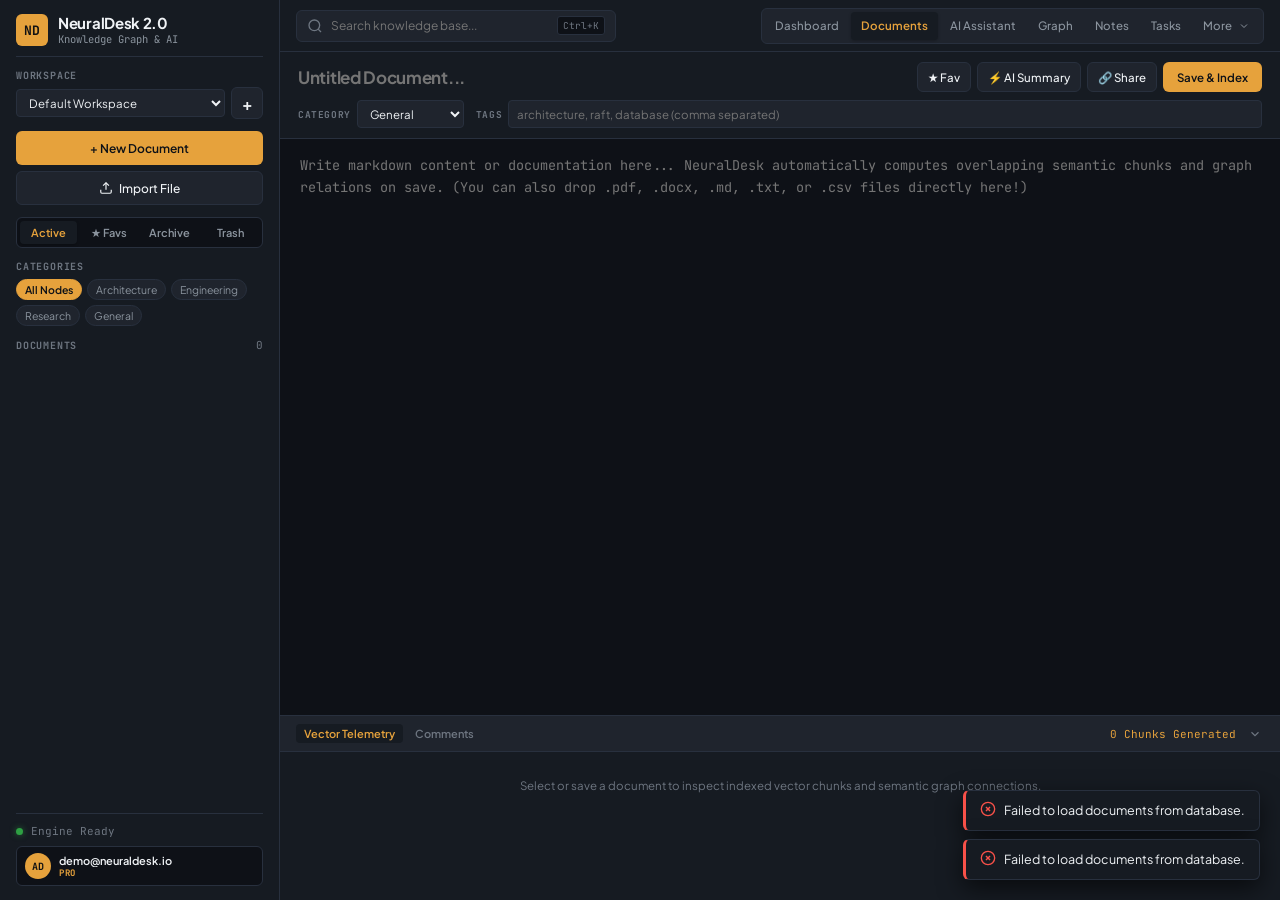
==== commit 2d5cc76f: "fix(ui): repair document editor layout, top navigation overcrowding, and responsive grid alignment a" ====
--- a/public/index.html
+++ b/public/index.html
@@ -2,7 +2,7 @@
 <html lang="en">
 <head>
     <meta charset="UTF-8">
-    <meta name="viewport" content="width=device-width, initial-scale=1.0">
+    <meta name="viewport" content="width=device-width, initial-scale=1.0, maximum-scale=1.0, user-scalable=no">
     <title>NeuralDesk — AI Knowledge Architecture</title>
     <link rel="stylesheet" href="style.css">
     <link rel="preconnect" href="https://fonts.googleapis.com">
@@ -23,7 +23,7 @@
                 <div class="brand-glyph">ND</div>
                 <div class="brand-text">
                     <span class="brand-title">NeuralDesk 2.0</span>
-                    <span class="brand-subtitle">Knowledge Graph & AI Engine</span>
+                    <span class="brand-subtitle">Knowledge Graph &amp; AI</span>
                 </div>
                 <button id="btn-close-sidebar" class="btn-close-sidebar" aria-label="Close sidebar">&times;</button>
             </div>
@@ -55,7 +55,7 @@
             <!-- Document Status Views Filter -->
             <div class="doc-view-filters">
                 <button class="view-chip active" data-view="active">Active</button>
-                <button class="view-chip" data-view="favorites">★ Favorites</button>
+                <button class="view-chip" data-view="favorites">★ Favs</button>
                 <button class="view-chip" data-view="archive">Archive</button>
                 <button class="view-chip" data-view="trash">Trash</button>
             </div>
@@ -84,7 +84,7 @@
             <div class="sidebar-footer">
                 <div class="status-indicator">
                     <span class="dot live"></span>
-                    <span id="system-status-label" class="status-label">Engine Ready • Initializing...</span>
+                    <span id="system-status-label" class="status-label">Engine Ready</span>
                 </div>
                 <div class="user-pill" id="user-profile-pill">
                     <span class="user-avatar" id="sidebar-user-avatar">AD</span>
@@ -99,31 +99,49 @@
         <!-- Main Workspace -->
         <main class="main-workspace">
             <header class="workspace-header">
-                <button id="btn-toggle-sidebar" class="btn-hamburger" aria-label="Open sidebar">
-                    <svg width="18" height="18" viewBox="0 0 24 24" fill="none" stroke="currentColor" stroke-width="2">
-                        <line x1="3" y1="12" x2="21" y2="12"></line>
-                        <line x1="3" y1="6" x2="21" y2="6"></line>
-                        <line x1="3" y1="18" x2="21" y2="18"></line>
-                    </svg>
-                </button>
-                <div class="header-search">
-                    <svg id="btn-trigger-search" class="search-icon" width="16" height="16" viewBox="0 0 24 24" fill="none" stroke="currentColor" stroke-width="2" style="cursor: pointer;">
-                        <circle cx="11" cy="11" r="8"></circle>
-                        <line x1="21" y1="21" x2="16.65" y2="16.65"></line>
-                    </svg>
-                    <input type="text" id="hybrid-search-input" placeholder="Hybrid semantic search across knowledge base (e.g. 'consensus algorithms', 'memory caching')...">
-                    <span class="search-hint">Ctrl+K</span>
-                </div>
-                <div class="view-toggles">
+                <div class="header-left">
+                    <button id="btn-toggle-sidebar" class="btn-hamburger" aria-label="Open sidebar">
+                        <svg width="18" height="18" viewBox="0 0 24 24" fill="none" stroke="currentColor" stroke-width="2">
+                            <line x1="3" y1="12" x2="21" y2="12"></line>
+                            <line x1="3" y1="6" x2="21" y2="6"></line>
+                            <line x1="3" y1="18" x2="21" y2="18"></line>
+                        </svg>
+                    </button>
+                    <div class="header-search">
+                        <svg id="btn-trigger-search" class="search-icon" width="16" height="16" viewBox="0 0 24 24" fill="none" stroke="currentColor" stroke-width="2">
+                            <circle cx="11" cy="11" r="8"></circle>
+                            <line x1="21" y1="21" x2="16.65" y2="16.65"></line>
+                        </svg>
+                        <input type="text" id="hybrid-search-input" placeholder="Search knowledge base...">
+                        <span class="search-hint">Ctrl+K</span>
+                    </div>
+                </div>
+
+                <nav class="view-toggles" id="view-toggles-nav" aria-label="Main Navigation">
                     <button id="tab-dashboard" class="tab-btn">Dashboard</button>
                     <button id="tab-doc" class="tab-btn active">Documents</button>
                     <button id="tab-chat" class="tab-btn">AI Assistant</button>
-                    <button id="tab-notes" class="tab-btn">Notes</button>
-                    <button id="tab-tasks" class="tab-btn">Tasks</button>
-                    <button id="tab-graph" class="tab-btn">Concept Graph</button>
-                    <button id="tab-analytics" class="tab-btn">Analytics</button>
-                    <button id="tab-settings" class="tab-btn">Settings</button>
-                </div>
+                    <button id="tab-graph" class="tab-btn tab-collapsible-desktop">Graph</button>
+                    <button id="tab-notes" class="tab-btn tab-collapsible-wide">Notes</button>
+                    <button id="tab-tasks" class="tab-btn tab-collapsible-wide">Tasks</button>
+
+                    <!-- More Dropdown for Secondary Views -->
+                    <div class="nav-more-dropdown" id="nav-more-dropdown">
+                        <button id="btn-nav-more" class="tab-btn btn-nav-more" aria-haspopup="true" aria-expanded="false" title="More Views">
+                            <span id="nav-more-label">More</span>
+                            <svg width="12" height="12" viewBox="0 0 24 24" fill="none" stroke="currentColor" stroke-width="2" style="margin-left:3px;">
+                                <polyline points="6 9 12 15 18 9"></polyline>
+                            </svg>
+                        </button>
+                        <div id="nav-more-menu" class="nav-more-menu">
+                            <button type="button" class="nav-menu-item tab-menu-item item-show-compact" data-tab-id="tab-graph">Concept Graph</button>
+                            <button type="button" class="nav-menu-item tab-menu-item item-show-compact" data-tab-id="tab-notes">Notes</button>
+                            <button type="button" class="nav-menu-item tab-menu-item item-show-compact" data-tab-id="tab-tasks">Tasks</button>
+                            <button id="tab-analytics" class="nav-menu-item">Analytics</button>
+                            <button id="tab-settings" class="nav-menu-item">Settings</button>
+                        </div>
+                    </div>
+                </nav>
             </header>
 
             <!-- 1. DASHBOARD PANE -->
@@ -237,22 +255,35 @@
             <!-- 2. DOCUMENT EDITOR / VIEWER PANE -->
             <section id="doc-pane" class="workspace-pane active">
                 <div class="doc-metadata-bar">
-                    <input type="text" id="doc-title-input" class="doc-title-field" placeholder="Document Title...">
-                    <div class="metadata-controls">
-                        <select id="doc-category-select" class="select-field">
-                            <option value="General">General</option>
-                            <option value="Architecture">Architecture</option>
-                            <option value="Engineering">Engineering</option>
-                            <option value="Research">Research</option>
-                        </select>
-                        <input type="text" id="doc-tags-input" class="tags-field" placeholder="tags (comma separated)">
-                        <button id="btn-fav-doc" class="btn-subtle" title="Favorite document">★ Fav</button>
-                        <button id="btn-ai-intel" class="btn-subtle" title="AI Document Intelligence">⚡ AI Summary</button>
-                        <button id="btn-share-doc" class="btn-subtle" title="Create shareable link">🔗 Share</button>
-                        <button id="btn-save-doc" class="btn-save">Save &amp; Index</button>
-                        <button id="btn-export-doc" class="btn-export" style="display:none;" title="Download Markdown">Export .MD</button>
-                        <button id="btn-delete-doc" class="btn-delete" style="display:none;">Delete</button>
-                        <button id="btn-restore-doc" class="btn-restore" style="display:none;">Restore</button>
+                    <!-- Top Toolbar: Document Title and Actions -->
+                    <div class="doc-toolbar-primary">
+                        <input type="text" id="doc-title-input" class="doc-title-field" placeholder="Untitled Document..." autocomplete="off">
+                        <div class="metadata-actions">
+                            <button id="btn-fav-doc" class="btn-action" title="Toggle Favorite">★ Fav</button>
+                            <button id="btn-ai-intel" class="btn-action" title="AI Document Intelligence">⚡ AI Summary</button>
+                            <button id="btn-share-doc" class="btn-action" title="Create shareable link">🔗 Share</button>
+                            <button id="btn-export-doc" class="btn-action" style="display:none;" title="Download Markdown">Export .MD</button>
+                            <button id="btn-restore-doc" class="btn-action btn-action-success" style="display:none;" title="Restore Document">Restore</button>
+                            <button id="btn-delete-doc" class="btn-action btn-action-danger" style="display:none;" title="Delete Document">Delete</button>
+                            <button id="btn-save-doc" class="btn-save">Save &amp; Index</button>
+                        </div>
+                    </div>
+
+                    <!-- Secondary Toolbar: Category & Tags Taxonomy -->
+                    <div class="doc-toolbar-secondary">
+                        <div class="doc-prop-group">
+                            <span class="prop-badge">Category</span>
+                            <select id="doc-category-select" class="select-field">
+                                <option value="General">General</option>
+                                <option value="Architecture">Architecture</option>
+                                <option value="Engineering">Engineering</option>
+                                <option value="Research">Research</option>
+                            </select>
+                        </div>
+                        <div class="doc-prop-group tags-prop-group">
+                            <span class="prop-badge">Tags</span>
+                            <input type="text" id="doc-tags-input" class="tags-field" placeholder="architecture, raft, database (comma separated)">
+                        </div>
                     </div>
                 </div>
 
@@ -260,13 +291,20 @@
                     <textarea id="doc-content-input" class="doc-editor" placeholder="Write markdown content or documentation here... NeuralDesk automatically computes overlapping semantic chunks and graph relations on save. (You can also drop .pdf, .docx, .md, .txt, or .csv files directly here!)"></textarea>
                 </div>
 
-                <div class="doc-drawer">
+                <div class="doc-drawer" id="doc-drawer">
                     <div class="drawer-header">
                         <div class="drawer-tabs">
                             <button id="drawer-tab-telemetry" class="drawer-tab active">Vector Telemetry</button>
                             <button id="drawer-tab-comments" class="drawer-tab">Comments</button>
                         </div>
-                        <span id="chunk-info" class="drawer-stats">0 Chunks Generated</span>
+                        <div class="drawer-meta">
+                            <span id="chunk-info" class="drawer-stats">0 Chunks Generated</span>
+                            <button id="btn-toggle-drawer" class="btn-drawer-collapse" title="Collapse / Expand Telemetry Drawer" aria-label="Toggle drawer">
+                                <svg width="14" height="14" viewBox="0 0 24 24" fill="none" stroke="currentColor" stroke-width="2">
+                                    <polyline points="6 9 12 15 18 9"></polyline>
+                                </svg>
+                            </button>
+                        </div>
                     </div>
                     <div id="drawer-content" class="drawer-body">
                         <div class="empty-state">Select or save a document to inspect indexed vector chunks and semantic graph connections.</div>
@@ -287,7 +325,7 @@
             <section id="chat-pane" class="workspace-pane">
                 <div class="chat-container">
                     <!-- Conversations Sidebar -->
-                    <div class="chat-sidebar">
+                    <div class="chat-sidebar" id="chat-sidebar">
                         <div class="chat-sidebar-header">
                             <span>CONVERSATIONS</span>
                             <button id="btn-new-chat" class="btn-icon" title="New Chat">+</button>
@@ -301,14 +339,21 @@
                     <div class="chat-main">
                         <div class="chat-header">
                             <div class="chat-header-info">
+                                <button id="btn-toggle-chat-sidebar" class="btn-icon-subtle mobile-chat-toggle" title="Toggle chat history">
+                                    <svg width="16" height="16" viewBox="0 0 24 24" fill="none" stroke="currentColor" stroke-width="2">
+                                        <line x1="3" y1="12" x2="21" y2="12"></line>
+                                        <line x1="3" y1="6" x2="21" y2="6"></line>
+                                        <line x1="3" y1="18" x2="21" y2="18"></line>
+                                    </svg>
+                                </button>
                                 <h3 id="chat-active-title">Workspace AI Research Assistant</h3>
                                 <span class="chat-model-badge">NeuralDesk RAG Engine</span>
                             </div>
                             <div class="chat-scope-selector">
-                                <label for="chat-scope-select">Context Scope:</label>
+                                <label for="chat-scope-select">Context:</label>
                                 <select id="chat-scope-select" class="select-field">
                                     <option value="workspace">Entire Workspace</option>
-                                    <option value="document">Selected Document Only</option>
+                                    <option value="document">Selected Doc Only</option>
                                 </select>
                             </div>
                         </div>
@@ -332,8 +377,8 @@
 
                         <!-- Chat Input Box -->
                         <div class="chat-input-bar">
-                            <textarea id="chat-query-input" rows="1" placeholder="Ask a question about your knowledge base... (Shift+Enter for new line)"></textarea>
-                            <button id="btn-send-chat" class="btn-primary">
+                            <textarea id="chat-query-input" rows="1" placeholder="Ask a question about your knowledge base... (Shift+Enter for newline)"></textarea>
+                            <button id="btn-send-chat" class="btn-primary" aria-label="Send query">
                                 <svg width="16" height="16" viewBox="0 0 24 24" fill="none" stroke="currentColor" stroke-width="2"><line x1="22" y1="2" x2="11" y2="13"></line><polygon points="22 2 15 22 11 13 2 9 22 2"></polygon></svg>
                             </button>
                         </div>
@@ -361,7 +406,7 @@
                 <div class="tasks-container">
                     <div class="tasks-toolbar">
                         <div>
-                            <h2 style="font-size:18px; font-weight:700;">Action Items &amp; Task Pipeline</h2>
+                            <h2 style="font-size:17px; font-weight:700;">Action Items &amp; Task Pipeline</h2>
                             <p style="font-size:12px; color:var(--text-secondary);">Manage engineering deliverables, research milestones, and extracted document action items</p>
                         </div>
                         <div class="tasks-actions">
@@ -673,4 +718,4 @@
 
     <script src="app.js"></script>
 </body>
-</html>+</html>
--- a/public/style.css
+++ b/public/style.css
@@ -1,3 +1,8 @@
+/* ==========================================================
+   NEURALDESK 2.0 — ENTERPRISE SAAS DESIGN SYSTEM
+   Standardized Grid, Responsive Breakpoints, Consistent Spacing
+   ========================================================== */
+
 :root {
     --bg-primary: #0e1117;
     --bg-secondary: #161b22;
@@ -13,95 +18,154 @@
     --accent-green: #2ea043;
     --accent-purple: #a371f7;
     --accent-red: #f85149;
-    --font-sans: 'Plus Jakarta Sans', -apple-system, BlinkMacSystemFont, sans-serif;
-    --font-mono: 'JetBrains Mono', monospace;
-}
-
-* {
+    --font-sans: 'Plus Jakarta Sans', -apple-system, BlinkMacSystemFont, 'Segoe UI', Roboto, sans-serif;
+    --font-mono: 'JetBrains Mono', 'Fira Code', monospace;
+    
+    /* Layout Constants */
+    --sidebar-width: 280px;
+    --header-height: 52px;
+    --radius-sm: 4px;
+    --radius-md: 6px;
+    --radius-lg: 8px;
+    --radius-full: 9999px;
+}
+
+/* Light Theme Variables */
+body.light-theme {
+    --bg-primary: #f6f8fa;
+    --bg-secondary: #ffffff;
+    --bg-tertiary: #eaeef2;
+    --border-subtle: #d0d7de;
+    --border-hover: #afb8c1;
+    --text-primary: #1f2328;
+    --text-secondary: #57606a;
+    --text-muted: #8c959f;
+}
+
+/* ==========================================================
+   RESET & BASE VIEWPORT
+   ========================================================== */
+*, *::before, *::after {
     box-sizing: border-box;
     margin: 0;
     padding: 0;
 }
 
-body {
+html, body {
+    height: 100%;
+    height: 100dvh;
+    min-height: 100dvh;
+    width: 100%;
+    overflow: hidden;
+    background-color: var(--bg-primary);
+    color: var(--text-primary);
     font-family: var(--font-sans);
-    background-color: var(--bg-primary);
-    color: var(--text-primary);
-    overflow: hidden;
-    height: 100vh;
-}
-
+    -webkit-font-smoothing: antialiased;
+    -moz-osx-font-smoothing: grayscale;
+}
+
+button, input, select, textarea {
+    font-family: inherit;
+    color: inherit;
+}
+
+/* Application Layout */
 .app-layout {
     display: flex;
-    height: 100vh;
+    height: 100%;
+    height: 100dvh;
     width: 100vw;
-}
-
-/* Sidebar */
+    max-width: 100vw;
+    overflow: hidden;
+    position: relative;
+}
+
+/* ==========================================================
+   SIDEBAR NAVIGATION
+   ========================================================== */
 .sidebar {
-    width: 320px;
+    width: var(--sidebar-width);
+    min-width: var(--sidebar-width);
+    max-width: var(--sidebar-width);
+    flex-shrink: 0;
     background-color: var(--bg-secondary);
     border-right: 1px solid var(--border-subtle);
     display: flex;
     flex-direction: column;
-    padding: 16px;
-    gap: 16px;
+    padding: 14px 16px;
+    gap: 12px;
+    height: 100%;
+    overflow: hidden;
+    z-index: 100;
 }
 
 .brand {
     display: flex;
     align-items: center;
-    gap: 12px;
-    padding-bottom: 8px;
+    gap: 10px;
+    padding-bottom: 10px;
     border-bottom: 1px solid var(--border-subtle);
+    flex-shrink: 0;
 }
 
 .brand-glyph {
-    width: 36px;
-    height: 36px;
+    width: 32px;
+    height: 32px;
     background-color: var(--accent-amber);
     color: #121212;
     font-weight: 700;
-    font-size: 14px;
+    font-size: 13px;
     display: flex;
     align-items: center;
     justify-content: center;
-    border-radius: 6px;
+    border-radius: var(--radius-md);
     font-family: var(--font-mono);
+    flex-shrink: 0;
 }
 
 .brand-text {
     display: flex;
     flex-direction: column;
+    overflow: hidden;
 }
 
 .brand-title {
-    font-size: 16px;
+    font-size: 15px;
     font-weight: 700;
     letter-spacing: -0.3px;
+    line-height: 1.2;
+    white-space: nowrap;
 }
 
 .brand-subtitle {
-    font-size: 11px;
+    font-size: 10.5px;
     color: var(--text-secondary);
     font-family: var(--font-mono);
-}
-
-.btn-primary {
-    width: 100%;
-    padding: 10px 14px;
-    background-color: var(--accent-amber);
-    color: #0d1117;
+    white-space: nowrap;
+}
+
+.btn-close-sidebar {
+    display: none;
+    background: transparent;
     border: none;
-    border-radius: 6px;
-    font-size: 13px;
-    font-weight: 600;
+    color: var(--text-muted);
+    font-size: 24px;
     cursor: pointer;
-    transition: background 0.15s ease;
-}
-
-.btn-primary:hover {
-    background-color: var(--accent-amber-hover);
+    margin-left: auto;
+    padding: 0 4px;
+    line-height: 1;
+}
+
+.btn-close-sidebar:hover {
+    color: var(--text-primary);
+}
+
+/* Sidebar Workspace Selector */
+.sidebar-workspace {
+    display: flex;
+    flex-direction: column;
+    gap: 5px;
+    flex-shrink: 0;
 }
 
 .section-label {
@@ -110,24 +174,162 @@
     color: var(--text-muted);
     letter-spacing: 0.8px;
     font-family: var(--font-mono);
-}
-
-.category-chips {
-    display: flex;
-    flex-wrap: wrap;
+    text-transform: uppercase;
+}
+
+.workspace-select-wrapper {
+    display: flex;
     gap: 6px;
-    margin-top: 8px;
-}
-
-.chip {
-    padding: 4px 10px;
+    align-items: center;
+}
+
+.workspace-dropdown {
+    flex: 1;
+    min-width: 0;
+    height: 32px;
+    font-size: 12px;
+    padding: 0 8px;
+}
+
+.btn-icon {
+    width: 32px;
+    height: 32px;
+    background: var(--bg-tertiary);
+    border: 1px solid var(--border-subtle);
+    color: var(--text-primary);
+    border-radius: var(--radius-md);
+    cursor: pointer;
+    font-size: 16px;
+    font-weight: 700;
+    display: inline-flex;
+    align-items: center;
+    justify-content: center;
+    flex-shrink: 0;
+    transition: all 0.15s ease;
+}
+
+.btn-icon:hover {
+    border-color: var(--accent-amber);
+    color: var(--accent-amber);
+}
+
+/* Sidebar Action Buttons */
+.sidebar-action {
+    display: flex;
+    flex-direction: column;
+    gap: 6px;
+    flex-shrink: 0;
+}
+
+.btn-primary {
+    width: 100%;
+    height: 34px;
+    padding: 0 12px;
+    background-color: var(--accent-amber);
+    color: #0d1117;
+    border: none;
+    border-radius: var(--radius-md);
+    font-size: 12px;
+    font-weight: 600;
+    cursor: pointer;
+    display: inline-flex;
+    align-items: center;
+    justify-content: center;
+    transition: background 0.15s ease;
+    white-space: nowrap;
+}
+
+.btn-primary:hover {
+    background-color: var(--accent-amber-hover);
+}
+
+.btn-secondary {
+    width: 100%;
+    height: 34px;
+    padding: 0 12px;
     background-color: var(--bg-tertiary);
-    border: 1px solid var(--border-subtle);
+    color: var(--text-primary);
+    border: 1px solid var(--border-subtle);
+    border-radius: var(--radius-md);
+    font-size: 12px;
+    font-weight: 500;
+    cursor: pointer;
+    display: inline-flex;
+    align-items: center;
+    justify-content: center;
+    gap: 6px;
+    transition: all 0.15s ease;
+    white-space: nowrap;
+}
+
+.btn-secondary:hover {
+    border-color: var(--border-hover);
+    color: var(--accent-amber);
+}
+
+/* Doc Status View Filter Chips */
+.doc-view-filters {
+    display: flex;
+    gap: 4px;
+    background: var(--bg-primary);
+    padding: 3px;
+    border-radius: var(--radius-md);
+    border: 1px solid var(--border-subtle);
+    flex-shrink: 0;
+}
+
+.view-chip {
+    flex: 1;
+    min-width: 0;
+    background: transparent;
+    border: none;
     color: var(--text-secondary);
     font-size: 11px;
+    font-weight: 600;
+    padding: 5px 2px;
+    border-radius: var(--radius-sm);
+    cursor: pointer;
+    transition: all 0.15s ease;
+    text-align: center;
+    white-space: nowrap;
+    overflow: hidden;
+    text-overflow: ellipsis;
+}
+
+.view-chip:hover {
+    color: var(--text-primary);
+}
+
+.view-chip.active {
+    background: var(--bg-secondary);
+    color: var(--accent-amber);
+    box-shadow: 0 1px 3px rgba(0,0,0,0.25);
+}
+
+/* Categories Filter */
+.category-filter {
+    display: flex;
+    flex-direction: column;
+    gap: 6px;
+    flex-shrink: 0;
+}
+
+.category-chips {
+    display: flex;
+    flex-wrap: wrap;
+    gap: 5px;
+}
+
+.chip {
+    padding: 3px 8px;
+    background-color: var(--bg-tertiary);
+    border: 1px solid var(--border-subtle);
+    color: var(--text-secondary);
+    font-size: 10.5px;
     border-radius: 12px;
     cursor: pointer;
     transition: all 0.15s ease;
+    white-space: nowrap;
 }
 
 .chip:hover, .chip.active {
@@ -137,8 +339,10 @@
     font-weight: 600;
 }
 
+/* Document Tree List */
 .doc-list-container {
     flex: 1;
+    min-height: 0;
     display: flex;
     flex-direction: column;
     overflow: hidden;
@@ -148,7 +352,8 @@
     display: flex;
     justify-content: space-between;
     align-items: center;
-    margin-bottom: 8px;
+    margin-bottom: 6px;
+    flex-shrink: 0;
 }
 
 .counter {
@@ -159,21 +364,25 @@
 
 .doc-tree {
     flex: 1;
+    min-height: 0;
     overflow-y: auto;
-    display: flex;
-    flex-direction: column;
-    gap: 4px;
+    overflow-x: hidden;
+    display: flex;
+    flex-direction: column;
+    gap: 3px;
+    padding-right: 2px;
 }
 
 .doc-item {
-    padding: 10px 12px;
-    border-radius: 6px;
+    padding: 8px 10px;
+    border-radius: var(--radius-md);
     cursor: pointer;
     display: flex;
     flex-direction: column;
-    gap: 4px;
+    gap: 3px;
     border: 1px solid transparent;
     transition: all 0.15s ease;
+    min-width: 0;
 }
 
 .doc-item:hover {
@@ -187,26 +396,33 @@
 }
 
 .doc-item-title {
-    font-size: 13px;
+    font-size: 12.5px;
     font-weight: 600;
     color: var(--text-primary);
     white-space: nowrap;
     overflow: hidden;
     text-overflow: ellipsis;
+    min-width: 0;
 }
 
 .doc-item-meta {
     display: flex;
     align-items: center;
-    gap: 8px;
-    font-size: 11px;
+    gap: 6px;
+    font-size: 10.5px;
     color: var(--text-secondary);
     font-family: var(--font-mono);
-}
-
+    white-space: nowrap;
+}
+
+/* Sidebar Footer */
 .sidebar-footer {
-    padding-top: 8px;
+    padding-top: 10px;
     border-top: 1px solid var(--border-subtle);
+    flex-shrink: 0;
+    display: flex;
+    flex-direction: column;
+    gap: 8px;
 }
 
 .status-indicator {
@@ -219,44 +435,145 @@
 }
 
 .dot.live {
-    width: 8px;
-    height: 8px;
+    width: 7px;
+    height: 7px;
     border-radius: 50%;
     background-color: var(--accent-green);
     box-shadow: 0 0 6px rgba(46, 160, 67, 0.6);
-}
-
-/* Main Workspace */
+    flex-shrink: 0;
+}
+
+.status-label {
+    white-space: nowrap;
+    overflow: hidden;
+    text-overflow: ellipsis;
+}
+
+.user-pill {
+    display: flex;
+    align-items: center;
+    gap: 8px;
+    padding: 6px 8px;
+    background: var(--bg-primary);
+    border: 1px solid var(--border-subtle);
+    border-radius: var(--radius-md);
+    overflow: hidden;
+}
+
+.user-avatar {
+    width: 26px;
+    height: 26px;
+    border-radius: 50%;
+    background: var(--accent-amber);
+    color: #121212;
+    font-size: 10px;
+    font-weight: 700;
+    display: flex;
+    align-items: center;
+    justify-content: center;
+    font-family: var(--font-mono);
+    flex-shrink: 0;
+}
+
+.user-info {
+    display: flex;
+    flex-direction: column;
+    overflow: hidden;
+    flex: 1;
+    min-width: 0;
+}
+
+.user-name {
+    font-size: 11px;
+    font-weight: 600;
+    white-space: nowrap;
+    overflow: hidden;
+    text-overflow: ellipsis;
+}
+
+.user-tier-badge {
+    font-size: 9px;
+    font-weight: 700;
+    letter-spacing: 0.5px;
+    color: var(--accent-amber);
+    font-family: var(--font-mono);
+}
+
+/* ==========================================================
+   MAIN WORKSPACE & HEADER NAVIGATION
+   ========================================================== */
 .main-workspace {
     flex: 1;
-    display: flex;
-    flex-direction: column;
+    min-width: 0;
+    display: flex;
+    flex-direction: column;
+    height: 100%;
+    overflow: hidden;
     background-color: var(--bg-primary);
 }
 
 .workspace-header {
-    height: 56px;
+    height: var(--header-height);
+    min-height: var(--header-height);
     border-bottom: 1px solid var(--border-subtle);
     display: flex;
     align-items: center;
     justify-content: space-between;
-    padding: 0 20px;
+    padding: 0 16px;
     background-color: var(--bg-secondary);
+    gap: 12px;
+    flex-shrink: 0;
+    position: relative;
+    z-index: 50;
+}
+
+.header-left {
+    display: flex;
+    align-items: center;
+    gap: 10px;
+    flex: 1;
+    min-width: 0;
+}
+
+.btn-hamburger {
+    display: none;
+    background: transparent;
+    border: 1px solid var(--border-subtle);
+    color: var(--text-primary);
+    border-radius: var(--radius-md);
+    padding: 6px;
+    cursor: pointer;
+    align-items: center;
+    justify-content: center;
+    flex-shrink: 0;
+}
+
+.btn-hamburger:hover {
+    border-color: var(--accent-amber);
 }
 
 .header-search {
     display: flex;
     align-items: center;
-    gap: 10px;
+    gap: 8px;
     background-color: var(--bg-tertiary);
     border: 1px solid var(--border-subtle);
-    border-radius: 6px;
-    padding: 6px 12px;
-    width: 480px;
+    border-radius: var(--radius-md);
+    padding: 0 10px;
+    height: 32px;
+    flex: 1;
+    max-width: 320px;
+    min-width: 140px;
+    transition: border-color 0.15s ease;
+}
+
+.header-search:focus-within {
+    border-color: var(--accent-amber);
 }
 
 .search-icon {
     color: var(--text-muted);
+    flex-shrink: 0;
 }
 
 .header-search input {
@@ -266,150 +583,390 @@
     font-size: 12px;
     outline: none;
     width: 100%;
-    font-family: var(--font-sans);
+    min-width: 0;
 }
 
 .search-hint {
-    font-size: 10px;
+    font-size: 9.5px;
     color: var(--text-muted);
     font-family: var(--font-mono);
     white-space: nowrap;
-}
-
+    background: var(--bg-primary);
+    padding: 2px 5px;
+    border-radius: 3px;
+    border: 1px solid var(--border-subtle);
+}
+
+/* Navigation Tabs */
 .view-toggles {
     display: flex;
+    align-items: center;
     background-color: var(--bg-tertiary);
     padding: 3px;
-    border-radius: 6px;
-    border: 1px solid var(--border-subtle);
+    border-radius: var(--radius-md);
+    border: 1px solid var(--border-subtle);
+    gap: 2px;
+    flex-shrink: 0;
 }
 
 .tab-btn {
-    padding: 6px 14px;
+    height: 28px;
+    padding: 0 10px;
     background: transparent;
     border: none;
     color: var(--text-secondary);
-    font-size: 12px;
+    font-size: 11.5px;
     font-weight: 500;
     cursor: pointer;
-    border-radius: 4px;
+    border-radius: var(--radius-sm);
+    display: inline-flex;
+    align-items: center;
+    justify-content: center;
+    white-space: nowrap;
+    transition: all 0.15s ease;
+}
+
+.tab-btn:hover {
+    color: var(--text-primary);
+    background: rgba(255, 255, 255, 0.04);
 }
 
 .tab-btn.active {
     background-color: var(--bg-secondary);
-    color: var(--text-primary);
+    color: var(--accent-amber);
     font-weight: 600;
-}
-
-/* Panes */
+    box-shadow: 0 1px 3px rgba(0, 0, 0, 0.25);
+}
+
+/* Nav More Dropdown */
+.nav-more-dropdown {
+    position: relative;
+    display: inline-flex;
+}
+
+.btn-nav-more {
+    display: inline-flex;
+    align-items: center;
+    gap: 3px;
+}
+
+.nav-more-menu {
+    display: none;
+    position: absolute;
+    top: calc(100% + 6px);
+    right: 0;
+    background-color: var(--bg-secondary);
+    border: 1px solid var(--border-subtle);
+    border-radius: var(--radius-md);
+    box-shadow: 0 10px 25px rgba(0, 0, 0, 0.6);
+    padding: 4px;
+    min-width: 140px;
+    z-index: 1000;
+    flex-direction: column;
+    gap: 2px;
+}
+
+.nav-more-menu.open {
+    display: flex;
+}
+
+.nav-menu-item {
+    padding: 6px 10px;
+    background: transparent;
+    border: none;
+    color: var(--text-secondary);
+    font-size: 11.5px;
+    text-align: left;
+    border-radius: var(--radius-sm);
+    cursor: pointer;
+    transition: all 0.15s ease;
+    white-space: nowrap;
+}
+
+.nav-menu-item:hover {
+    background-color: var(--bg-tertiary);
+    color: var(--text-primary);
+}
+
+.nav-menu-item.active {
+    background-color: var(--bg-tertiary);
+    color: var(--accent-amber);
+    font-weight: 600;
+}
+
+.item-show-compact {
+    display: none;
+}
+
+/* ==========================================================
+   WORKSPACE PANES BASE
+   ========================================================== */
 .workspace-pane {
     display: none;
     flex: 1;
-    flex-direction: column;
-    overflow: hidden;
+    min-height: 0;
+    flex-direction: column;
+    overflow: hidden;
+    position: relative;
 }
 
 .workspace-pane.active {
     display: flex;
 }
 
+/* ==========================================================
+   DOCUMENT EDITOR SCREEN (LAYOUT REPAIR)
+   ========================================================== */
 .doc-metadata-bar {
     display: flex;
-    align-items: center;
-    justify-content: space-between;
-    padding: 12px 24px;
+    flex-direction: column;
+    gap: 8px;
+    padding: 10px 18px;
     border-bottom: 1px solid var(--border-subtle);
     background-color: var(--bg-secondary);
+    flex-shrink: 0;
+}
+
+/* Top toolbar row: Title and action buttons */
+.doc-toolbar-primary {
+    display: flex;
+    align-items: center;
+    justify-content: space-between;
+    gap: 12px;
+    width: 100%;
 }
 
 .doc-title-field {
+    flex: 1;
+    min-width: 160px;
     background: transparent;
     border: none;
     color: var(--text-primary);
-    font-size: 18px;
+    font-size: 17px;
     font-weight: 700;
     outline: none;
-    width: 50%;
     font-family: var(--font-sans);
-}
-
-.metadata-controls {
-    display: flex;
-    align-items: center;
-    gap: 10px;
-}
-
-.select-field, .tags-field {
+    letter-spacing: -0.3px;
+    white-space: nowrap;
+    overflow: hidden;
+    text-overflow: ellipsis;
+}
+
+.doc-title-field:focus {
+    border-bottom: 1px solid var(--accent-amber);
+}
+
+.metadata-actions {
+    display: flex;
+    align-items: center;
+    gap: 6px;
+    flex-shrink: 0;
+}
+
+.btn-action {
+    height: 30px;
+    padding: 0 10px;
     background-color: var(--bg-tertiary);
     border: 1px solid var(--border-subtle);
     color: var(--text-primary);
-    font-size: 12px;
-    padding: 6px 10px;
-    border-radius: 4px;
-    outline: none;
+    border-radius: var(--radius-md);
+    font-size: 11.5px;
+    font-weight: 500;
+    cursor: pointer;
+    display: inline-flex;
+    align-items: center;
+    justify-content: center;
+    gap: 4px;
+    white-space: nowrap;
+    transition: all 0.15s ease;
+}
+
+.btn-action:hover {
+    border-color: var(--border-hover);
+    background-color: var(--border-subtle);
+}
+
+.btn-action-danger {
+    border-color: rgba(248, 81, 73, 0.4);
+    color: var(--accent-red);
+    background: transparent;
+}
+
+.btn-action-danger:hover {
+    background-color: rgba(248, 81, 73, 0.15);
+    border-color: var(--accent-red);
+}
+
+.btn-action-success {
+    border-color: rgba(46, 160, 67, 0.4);
+    color: var(--accent-green);
+    background: transparent;
+}
+
+.btn-action-success:hover {
+    background-color: rgba(46, 160, 67, 0.15);
+    border-color: var(--accent-green);
 }
 
 .btn-save {
+    height: 30px;
+    padding: 0 14px;
     background-color: var(--accent-amber);
     color: #0d1117;
     border: none;
-    padding: 6px 14px;
-    border-radius: 4px;
-    font-size: 12px;
+    border-radius: var(--radius-md);
+    font-size: 11.5px;
     font-weight: 600;
     cursor: pointer;
-}
-
-.btn-delete {
-    background-color: transparent;
-    border: 1px solid var(--accent-red);
-    color: var(--accent-red);
-    padding: 6px 12px;
-    border-radius: 4px;
-    font-size: 12px;
-    cursor: pointer;
-}
-
+    display: inline-flex;
+    align-items: center;
+    justify-content: center;
+    white-space: nowrap;
+    transition: background 0.15s ease;
+}
+
+.btn-save:hover {
+    background-color: var(--accent-amber-hover);
+}
+
+/* Secondary toolbar row: Category and Tags taxonomy */
+.doc-toolbar-secondary {
+    display: flex;
+    align-items: center;
+    gap: 12px;
+    width: 100%;
+}
+
+.doc-prop-group {
+    display: flex;
+    align-items: center;
+    gap: 6px;
+}
+
+.tags-prop-group {
+    flex: 1;
+    min-width: 180px;
+}
+
+.prop-badge {
+    font-size: 9.5px;
+    font-weight: 700;
+    color: var(--text-muted);
+    letter-spacing: 0.6px;
+    font-family: var(--font-mono);
+    text-transform: uppercase;
+    flex-shrink: 0;
+}
+
+.select-field, .tags-field {
+    height: 28px;
+    background-color: var(--bg-tertiary);
+    border: 1px solid var(--border-subtle);
+    color: var(--text-primary);
+    font-size: 11.5px;
+    padding: 0 8px;
+    border-radius: var(--radius-sm);
+    outline: none;
+    transition: border-color 0.15s ease;
+}
+
+.tags-field {
+    width: 100%;
+}
+
+.select-field:focus, .tags-field:focus {
+    border-color: var(--accent-amber);
+}
+
+/* Editor Container */
 .editor-container {
     flex: 1;
-    padding: 24px;
+    min-height: 0;
+    padding: 16px 20px;
     overflow-y: auto;
+    display: flex;
+    flex-direction: column;
 }
 
 .doc-editor {
     width: 100%;
-    height: 100%;
+    flex: 1;
+    min-height: 140px;
     background: transparent;
     border: none;
     color: var(--text-primary);
     font-family: var(--font-mono);
-    font-size: 14px;
+    font-size: 13.5px;
     line-height: 1.6;
     outline: none;
     resize: none;
 }
 
+.editor-container.drag-over {
+    border: 2px dashed var(--accent-amber);
+    background-color: rgba(230, 162, 60, 0.05);
+}
+
+/* Telemetry & Comments Drawer */
 .doc-drawer {
-    height: 200px;
+    height: 185px;
+    min-height: 140px;
+    max-height: 35vh;
     border-top: 1px solid var(--border-subtle);
     background-color: var(--bg-secondary);
     display: flex;
     flex-direction: column;
+    flex-shrink: 0;
+    transition: height 0.2s cubic-bezier(0.16, 1, 0.3, 1);
+}
+
+.doc-drawer.collapsed {
+    height: 36px !important;
+    min-height: 36px !important;
+}
+
+.doc-drawer.collapsed .drawer-body {
+    display: none !important;
 }
 
 .drawer-header {
-    display: flex;
+    height: 36px;
+    min-height: 36px;
+    display: flex;
+    align-items: center;
     justify-content: space-between;
-    padding: 8px 16px;
+    padding: 0 16px;
     background-color: var(--bg-tertiary);
     border-bottom: 1px solid var(--border-subtle);
-}
-
-.drawer-title {
+    flex-shrink: 0;
+}
+
+.drawer-tabs {
+    display: flex;
+    gap: 4px;
+}
+
+.drawer-tab {
+    background: none;
+    border: none;
     font-size: 11px;
     font-weight: 600;
-    font-family: var(--font-mono);
-    color: var(--text-secondary);
+    color: var(--text-muted);
+    cursor: pointer;
+    padding: 3px 8px;
+    border-radius: var(--radius-sm);
+    transition: all 0.15s ease;
+}
+
+.drawer-tab.active {
+    background: var(--bg-secondary);
+    color: var(--accent-amber);
+}
+
+.drawer-meta {
+    display: flex;
+    align-items: center;
+    gap: 10px;
 }
 
 .drawer-stats {
@@ -418,56 +975,880 @@
     color: var(--accent-amber);
 }
 
+.btn-drawer-collapse {
+    background: transparent;
+    border: none;
+    color: var(--text-muted);
+    cursor: pointer;
+    display: flex;
+    align-items: center;
+    justify-content: center;
+    padding: 2px;
+    border-radius: var(--radius-sm);
+    transition: transform 0.2s ease, color 0.15s ease;
+}
+
+.btn-drawer-collapse:hover {
+    color: var(--text-primary);
+}
+
+.doc-drawer.collapsed .btn-drawer-collapse svg {
+    transform: rotate(180deg);
+}
+
 .drawer-body {
     flex: 1;
+    min-height: 0;
     overflow-y: auto;
-    padding: 12px 16px;
-    display: flex;
-    flex-direction: column;
-    gap: 8px;
+    padding: 10px 16px;
+    display: flex;
+    flex-direction: column;
+    gap: 6px;
+}
+
+.empty-state {
+    font-size: 11.5px;
+    color: var(--text-muted);
+    text-align: center;
+    padding: 16px;
 }
 
 .chunk-badge {
     background-color: var(--bg-tertiary);
     border: 1px solid var(--border-subtle);
-    padding: 8px 12px;
-    border-radius: 4px;
-    font-size: 12px;
+    padding: 6px 10px;
+    border-radius: var(--radius-sm);
+    font-size: 11.5px;
     font-family: var(--font-mono);
     color: var(--text-secondary);
 }
 
 .related-chip {
     display: inline-block;
-    padding: 3px 8px;
+    padding: 2px 6px;
     background-color: #242c38;
     color: var(--accent-blue);
-    border-radius: 4px;
+    border-radius: var(--radius-sm);
+    font-size: 10.5px;
+    margin-right: 4px;
+}
+
+/* Comments */
+.comments-container {
+    display: flex;
+    flex-direction: column;
+    gap: 8px;
+    height: 100%;
+}
+
+.comments-list {
+    flex: 1;
+    min-height: 0;
+    overflow-y: auto;
+    display: flex;
+    flex-direction: column;
+    gap: 6px;
+}
+
+.comment-card {
+    background: var(--bg-primary);
+    border: 1px solid var(--border-subtle);
+    border-radius: var(--radius-sm);
+    padding: 6px 10px;
+    font-size: 11.5px;
+}
+
+.comment-header {
+    display: flex;
+    justify-content: space-between;
+    font-size: 9.5px;
+    color: var(--text-muted);
+    margin-bottom: 2px;
+}
+
+.comment-input-box {
+    display: flex;
+    gap: 6px;
+    flex-shrink: 0;
+}
+
+.comment-input-box input {
+    flex: 1;
+    background: var(--bg-primary);
+    border: 1px solid var(--border-subtle);
+    border-radius: var(--radius-sm);
+    padding: 4px 8px;
+    color: var(--text-primary);
+    font-size: 11.5px;
+    height: 28px;
+}
+
+.btn-sm {
+    height: 28px;
+    padding: 0 10px;
     font-size: 11px;
-    margin-right: 6px;
-}
-
-/* Graph Canvas */
+}
+
+/* ==========================================================
+   DASHBOARD VIEW
+   ========================================================== */
+.dashboard-container {
+    padding: 20px;
+    overflow-y: auto;
+    height: 100%;
+    display: flex;
+    flex-direction: column;
+    gap: 18px;
+}
+
+.dashboard-header-banner {
+    display: flex;
+    justify-content: space-between;
+    align-items: center;
+    padding-bottom: 14px;
+    border-bottom: 1px solid var(--border-subtle);
+    flex-wrap: wrap;
+    gap: 12px;
+}
+
+.dashboard-greeting {
+    font-size: 18px;
+    font-weight: 700;
+    letter-spacing: -0.3px;
+}
+
+.dashboard-subtitle {
+    font-size: 12px;
+    color: var(--text-secondary);
+    margin-top: 3px;
+}
+
+.dashboard-quick-actions {
+    display: flex;
+    gap: 8px;
+    flex-wrap: wrap;
+}
+
+.dashboard-quick-actions button {
+    height: 32px;
+    padding: 0 12px;
+}
+
+.stats-grid {
+    display: grid;
+    grid-template-columns: repeat(auto-fit, minmax(180px, 1fr));
+    gap: 14px;
+}
+
+.stat-card {
+    background: var(--bg-secondary);
+    border: 1px solid var(--border-subtle);
+    border-radius: var(--radius-lg);
+    padding: 14px;
+    display: flex;
+    align-items: center;
+    gap: 12px;
+    min-width: 0;
+    transition: transform 0.15s ease, border-color 0.15s ease;
+}
+
+.stat-card:hover {
+    border-color: var(--border-hover);
+    transform: translateY(-2px);
+}
+
+.stat-icon {
+    width: 38px;
+    height: 38px;
+    border-radius: var(--radius-md);
+    display: flex;
+    align-items: center;
+    justify-content: center;
+    flex-shrink: 0;
+}
+
+.docs-icon { background: rgba(56, 139, 253, 0.15); color: var(--accent-blue); }
+.chunks-icon { background: rgba(230, 162, 60, 0.15); color: var(--accent-amber); }
+.notes-icon { background: rgba(163, 113, 247, 0.15); color: var(--accent-purple); }
+.tasks-icon { background: rgba(46, 160, 67, 0.15); color: var(--accent-green); }
+.storage-icon { background: rgba(248, 81, 73, 0.15); color: var(--accent-red); }
+
+.stat-details {
+    display: flex;
+    flex-direction: column;
+    min-width: 0;
+}
+
+.stat-title {
+    font-size: 10px;
+    color: var(--text-secondary);
+    font-weight: 600;
+    text-transform: uppercase;
+    letter-spacing: 0.5px;
+    white-space: nowrap;
+}
+
+.stat-value {
+    font-size: 20px;
+    font-weight: 700;
+    color: var(--text-primary);
+    line-height: 1.2;
+}
+
+.stat-subtext {
+    font-size: 10.5px;
+    color: var(--text-muted);
+    white-space: nowrap;
+    overflow: hidden;
+    text-overflow: ellipsis;
+}
+
+.dashboard-grid {
+    display: grid;
+    grid-template-columns: repeat(auto-fit, minmax(320px, 1fr));
+    gap: 14px;
+}
+
+.dash-panel {
+    background: var(--bg-secondary);
+    border: 1px solid var(--border-subtle);
+    border-radius: var(--radius-lg);
+    overflow: hidden;
+    min-width: 0;
+}
+
+.dash-panel.full-width {
+    grid-column: 1 / -1;
+}
+
+.dash-panel-header {
+    padding: 10px 14px;
+    border-bottom: 1px solid var(--border-subtle);
+    display: flex;
+    justify-content: space-between;
+    align-items: center;
+}
+
+.dash-panel-header h3 {
+    font-size: 12.5px;
+    font-weight: 600;
+}
+
+.dash-panel-body {
+    padding: 14px;
+}
+
+.distribution-row {
+    display: flex;
+    align-items: center;
+    justify-content: space-between;
+    margin-bottom: 8px;
+    font-size: 11.5px;
+}
+
+.distribution-bar {
+    height: 5px;
+    background: var(--bg-tertiary);
+    border-radius: 3px;
+    overflow: hidden;
+    margin-top: 3px;
+}
+
+.distribution-bar-inner {
+    height: 100%;
+    border-radius: 3px;
+}
+
+/* Activity Timeline */
+.activity-timeline {
+    display: flex;
+    flex-direction: column;
+    gap: 8px;
+}
+
+.activity-item {
+    display: flex;
+    align-items: flex-start;
+    gap: 10px;
+    font-size: 11.5px;
+    padding-bottom: 8px;
+    border-bottom: 1px solid var(--border-subtle);
+}
+
+.activity-item:last-child {
+    border-bottom: none;
+    padding-bottom: 0;
+}
+
+.activity-badge {
+    padding: 2px 5px;
+    border-radius: 3px;
+    font-size: 9.5px;
+    font-weight: 700;
+    font-family: var(--font-mono);
+    text-transform: uppercase;
+    flex-shrink: 0;
+}
+
+.badge-create { background: rgba(46, 160, 67, 0.2); color: var(--accent-green); }
+.badge-update { background: rgba(56, 139, 253, 0.2); color: var(--accent-blue); }
+.badge-delete { background: rgba(248, 81, 73, 0.2); color: var(--accent-red); }
+.badge-ai { background: rgba(230, 162, 60, 0.2); color: var(--accent-amber); }
+.badge-share { background: rgba(163, 113, 247, 0.2); color: var(--accent-purple); }
+
+.activity-desc {
+    flex: 1;
+    min-width: 0;
+    color: var(--text-primary);
+    word-break: break-word;
+}
+
+.activity-time {
+    color: var(--text-muted);
+    font-size: 10.5px;
+    flex-shrink: 0;
+}
+
+/* ==========================================================
+   AI ASSISTANT CHAT VIEW
+   ========================================================== */
+.chat-container {
+    display: flex;
+    height: 100%;
+    width: 100%;
+    overflow: hidden;
+}
+
+.chat-sidebar {
+    width: 220px;
+    min-width: 220px;
+    background: var(--bg-secondary);
+    border-right: 1px solid var(--border-subtle);
+    display: flex;
+    flex-direction: column;
+    flex-shrink: 0;
+}
+
+.chat-sidebar-header {
+    padding: 10px 12px;
+    border-bottom: 1px solid var(--border-subtle);
+    display: flex;
+    justify-content: space-between;
+    align-items: center;
+    font-size: 10px;
+    font-weight: 700;
+    color: var(--text-muted);
+}
+
+.chat-sessions-list {
+    flex: 1;
+    overflow-y: auto;
+    padding: 6px;
+    display: flex;
+    flex-direction: column;
+    gap: 3px;
+}
+
+.chat-session-item {
+    padding: 7px 9px;
+    border-radius: var(--radius-sm);
+    font-size: 11.5px;
+    color: var(--text-secondary);
+    cursor: pointer;
+    white-space: nowrap;
+    overflow: hidden;
+    text-overflow: ellipsis;
+    transition: all 0.15s ease;
+}
+
+.chat-session-item:hover, .chat-session-item.active {
+    background: var(--bg-tertiary);
+    color: var(--text-primary);
+}
+
+.chat-session-item.active {
+    border-left: 2px solid var(--accent-amber);
+    color: var(--accent-amber);
+}
+
+.chat-main {
+    flex: 1;
+    min-width: 0;
+    display: flex;
+    flex-direction: column;
+    background: var(--bg-primary);
+    height: 100%;
+    overflow: hidden;
+}
+
+.chat-header {
+    padding: 8px 16px;
+    border-bottom: 1px solid var(--border-subtle);
+    display: flex;
+    justify-content: space-between;
+    align-items: center;
+    gap: 12px;
+    flex-shrink: 0;
+    background: var(--bg-secondary);
+}
+
+.chat-header-info {
+    display: flex;
+    align-items: center;
+    gap: 10px;
+    min-width: 0;
+}
+
+.mobile-chat-toggle {
+    display: none;
+}
+
+.chat-header-info h3 {
+    font-size: 13px;
+    font-weight: 600;
+    white-space: nowrap;
+    overflow: hidden;
+    text-overflow: ellipsis;
+}
+
+.chat-model-badge {
+    font-size: 9.5px;
+    font-family: var(--font-mono);
+    color: var(--accent-amber);
+    flex-shrink: 0;
+}
+
+.chat-scope-selector {
+    display: flex;
+    align-items: center;
+    gap: 6px;
+    font-size: 11.5px;
+    color: var(--text-secondary);
+    flex-shrink: 0;
+}
+
+.chat-prompt-chips {
+    display: flex;
+    gap: 6px;
+    padding: 8px 16px;
+    background: var(--bg-secondary);
+    border-bottom: 1px solid var(--border-subtle);
+    overflow-x: auto;
+    flex-shrink: 0;
+}
+
+.prompt-chip {
+    background: var(--bg-tertiary);
+    border: 1px solid var(--border-subtle);
+    color: var(--text-primary);
+    padding: 3px 9px;
+    border-radius: 12px;
+    font-size: 10.5px;
+    cursor: pointer;
+    white-space: nowrap;
+    transition: all 0.15s ease;
+}
+
+.prompt-chip:hover {
+    border-color: var(--accent-amber);
+    color: var(--accent-amber);
+}
+
+.chat-messages {
+    flex: 1;
+    min-height: 0;
+    overflow-y: auto;
+    padding: 16px;
+    display: flex;
+    flex-direction: column;
+    gap: 14px;
+}
+
+.chat-message {
+    display: flex;
+    gap: 10px;
+    max-width: 82%;
+}
+
+.chat-message.user {
+    align-self: flex-end;
+    flex-direction: row-reverse;
+}
+
+.message-avatar {
+    width: 26px;
+    height: 26px;
+    border-radius: var(--radius-sm);
+    background: var(--accent-amber);
+    color: #121212;
+    font-weight: 700;
+    font-size: 10.5px;
+    display: flex;
+    align-items: center;
+    justify-content: center;
+    flex-shrink: 0;
+    font-family: var(--font-mono);
+}
+
+.chat-message.user .message-avatar {
+    background: var(--accent-blue);
+    color: #fff;
+}
+
+.message-content {
+    background: var(--bg-secondary);
+    border: 1px solid var(--border-subtle);
+    border-radius: var(--radius-lg);
+    padding: 10px 12px;
+    font-size: 12.5px;
+    line-height: 1.5;
+    color: var(--text-primary);
+    word-break: break-word;
+}
+
+.chat-message.user .message-content {
+    background: var(--bg-tertiary);
+    border-color: var(--border-hover);
+}
+
+.citation-tag {
+    display: inline-block;
+    padding: 2px 5px;
+    background: rgba(230, 162, 60, 0.15);
+    border: 1px solid rgba(230, 162, 60, 0.3);
+    color: var(--accent-amber);
+    border-radius: var(--radius-sm);
+    font-size: 9.5px;
+    font-family: var(--font-mono);
+    margin: 4px 4px 0 0;
+    cursor: pointer;
+}
+
+.citation-tag:hover {
+    background: rgba(230, 162, 60, 0.3);
+}
+
+.chat-input-bar {
+    padding: 10px 16px;
+    border-top: 1px solid var(--border-subtle);
+    background: var(--bg-secondary);
+    display: flex;
+    gap: 8px;
+    flex-shrink: 0;
+    align-items: center;
+}
+
+.chat-input-bar textarea {
+    flex: 1;
+    background: var(--bg-primary);
+    border: 1px solid var(--border-subtle);
+    border-radius: var(--radius-md);
+    padding: 8px 10px;
+    color: var(--text-primary);
+    font-size: 12.5px;
+    resize: none;
+    outline: none;
+    height: 38px;
+    max-height: 100px;
+}
+
+.chat-input-bar textarea:focus {
+    border-color: var(--accent-amber);
+}
+
+.chat-input-bar button {
+    width: 38px;
+    height: 38px;
+    padding: 0;
+    flex-shrink: 0;
+}
+
+/* ==========================================================
+   NOTES VIEW
+   ========================================================== */
+.notes-container {
+    padding: 18px;
+    overflow-y: auto;
+    height: 100%;
+}
+
+.notes-toolbar {
+    display: flex;
+    justify-content: space-between;
+    align-items: center;
+    gap: 10px;
+    margin-bottom: 16px;
+    flex-wrap: wrap;
+}
+
+.notes-search-box {
+    flex: 1;
+    max-width: 300px;
+    min-width: 160px;
+}
+
+.notes-search-box input {
+    background: var(--bg-secondary);
+    border: 1px solid var(--border-subtle);
+    border-radius: var(--radius-md);
+    padding: 6px 10px;
+    color: var(--text-primary);
+    font-size: 12px;
+    width: 100%;
+    height: 32px;
+    outline: none;
+}
+
+.notes-search-box input:focus {
+    border-color: var(--accent-amber);
+}
+
+.notes-grid {
+    display: grid;
+    grid-template-columns: repeat(auto-fill, minmax(260px, 1fr));
+    gap: 14px;
+}
+
+.note-card {
+    background: var(--bg-secondary);
+    border: 1px solid var(--border-subtle);
+    border-radius: var(--radius-lg);
+    padding: 12px;
+    display: flex;
+    flex-direction: column;
+    gap: 7px;
+    min-width: 0;
+    transition: transform 0.15s ease, border-color 0.15s ease;
+}
+
+.note-card:hover {
+    border-color: var(--border-hover);
+    transform: translateY(-2px);
+}
+
+.note-card.pinned {
+    border-left: 3px solid var(--accent-amber);
+}
+
+.note-card-header {
+    display: flex;
+    justify-content: space-between;
+    align-items: flex-start;
+}
+
+.note-title {
+    font-size: 13.5px;
+    font-weight: 700;
+    color: var(--text-primary);
+    word-break: break-word;
+}
+
+.note-card-body {
+    font-size: 11.5px;
+    color: var(--text-secondary);
+    line-height: 1.5;
+    flex: 1;
+    white-space: pre-wrap;
+    max-height: 90px;
+    overflow: hidden;
+}
+
+.note-tags-list {
+    display: flex;
+    flex-wrap: wrap;
+    gap: 4px;
+}
+
+.note-tag {
+    font-size: 9.5px;
+    background: var(--bg-tertiary);
+    color: var(--text-muted);
+    padding: 2px 5px;
+    border-radius: 3px;
+}
+
+.note-card-footer {
+    display: flex;
+    justify-content: space-between;
+    align-items: center;
+    padding-top: 6px;
+    border-top: 1px solid var(--border-subtle);
+    font-size: 10.5px;
+}
+
+.note-actions {
+    display: flex;
+    gap: 6px;
+}
+
+.note-link-pill {
+    font-size: 9.5px;
+    color: var(--accent-blue);
+    background: rgba(56, 139, 253, 0.15);
+    padding: 2px 6px;
+    border-radius: var(--radius-sm);
+    cursor: pointer;
+    white-space: nowrap;
+    overflow: hidden;
+    text-overflow: ellipsis;
+    max-width: 140px;
+    display: inline-block;
+}
+
+/* ==========================================================
+   TASKS KANBAN VIEW
+   ========================================================== */
+.tasks-container {
+    padding: 18px;
+    overflow-y: auto;
+    height: 100%;
+}
+
+.tasks-toolbar {
+    display: flex;
+    justify-content: space-between;
+    align-items: center;
+    margin-bottom: 16px;
+    flex-wrap: wrap;
+    gap: 10px;
+}
+
+.tasks-actions {
+    display: flex;
+    gap: 8px;
+}
+
+.kanban-board {
+    display: grid;
+    grid-template-columns: repeat(3, 1fr);
+    gap: 14px;
+    height: calc(100% - 65px);
+    min-height: 380px;
+}
+
+.kanban-column {
+    background: var(--bg-secondary);
+    border: 1px solid var(--border-subtle);
+    border-radius: var(--radius-lg);
+    display: flex;
+    flex-direction: column;
+    overflow: hidden;
+    min-width: 0;
+}
+
+.kanban-header {
+    padding: 10px 12px;
+    border-bottom: 1px solid var(--border-subtle);
+    display: flex;
+    justify-content: space-between;
+    align-items: center;
+    font-size: 12.5px;
+    font-weight: 700;
+    flex-shrink: 0;
+}
+
+.status-indicator-dot {
+    display: inline-block;
+    width: 7px;
+    height: 7px;
+    border-radius: 50%;
+    margin-right: 5px;
+}
+
+.status-indicator-dot.todo { background: var(--accent-amber); }
+.status-indicator-dot.in-progress { background: var(--accent-blue); }
+.status-indicator-dot.done { background: var(--accent-green); }
+
+.kanban-cards {
+    padding: 10px;
+    overflow-y: auto;
+    flex: 1;
+    display: flex;
+    flex-direction: column;
+    gap: 8px;
+}
+
+.task-card {
+    background: var(--bg-primary);
+    border: 1px solid var(--border-subtle);
+    border-radius: var(--radius-md);
+    padding: 10px;
+    display: flex;
+    flex-direction: column;
+    gap: 5px;
+    transition: all 0.15s ease;
+}
+
+.task-card:hover {
+    border-color: var(--border-hover);
+}
+
+.task-card-title {
+    font-size: 12.5px;
+    font-weight: 600;
+    color: var(--text-primary);
+    word-break: break-word;
+}
+
+.task-card-desc {
+    font-size: 10.5px;
+    color: var(--text-secondary);
+    line-height: 1.4;
+}
+
+.task-card-meta {
+    display: flex;
+    justify-content: space-between;
+    align-items: center;
+    padding-top: 5px;
+    font-size: 9.5px;
+}
+
+.task-priority-badge {
+    padding: 2px 5px;
+    border-radius: 3px;
+    font-weight: 700;
+    text-transform: uppercase;
+}
+
+.priority-low { background: var(--bg-tertiary); color: var(--text-muted); }
+.priority-medium { background: rgba(56, 139, 253, 0.15); color: var(--accent-blue); }
+.priority-high { background: rgba(230, 162, 60, 0.15); color: var(--accent-amber); }
+.priority-urgent { background: rgba(248, 81, 73, 0.15); color: var(--accent-red); }
+
+/* ==========================================================
+   CONCEPT GRAPH VIEW
+   ========================================================== */
 .graph-toolbar {
-    padding: 10px 20px;
-    display: flex;
-    align-items: center;
-    gap: 16px;
+    padding: 8px 16px;
+    height: 42px;
+    min-height: 42px;
+    display: flex;
+    align-items: center;
+    gap: 14px;
     border-bottom: 1px solid var(--border-subtle);
     background-color: var(--bg-secondary);
+    flex-shrink: 0;
+}
+
+.graph-legends {
+    display: flex;
+    align-items: center;
+    gap: 12px;
+    flex-wrap: wrap;
 }
 
 .graph-legend {
     display: flex;
     align-items: center;
-    gap: 6px;
-    font-size: 11px;
+    gap: 5px;
+    font-size: 10.5px;
     color: var(--text-secondary);
 }
 
 .legend-dot {
-    width: 10px;
-    height: 10px;
+    width: 8px;
+    height: 8px;
     border-radius: 50%;
 }
 
@@ -476,24 +1857,135 @@
 .legend-dot.res { background-color: var(--accent-purple); }
 .legend-dot.gen { background-color: var(--accent-amber); }
 
+.graph-actions {
+    margin-left: auto;
+}
+
 .btn-subtle {
-    margin-left: auto;
     background: transparent;
     border: 1px solid var(--border-subtle);
     color: var(--text-secondary);
-    padding: 4px 10px;
-    border-radius: 4px;
+    padding: 4px 8px;
+    border-radius: var(--radius-sm);
     font-size: 11px;
     cursor: pointer;
+    transition: all 0.15s ease;
+}
+
+.btn-subtle:hover {
+    border-color: var(--border-hover);
+    color: var(--text-primary);
 }
 
 .graph-canvas-wrapper {
     flex: 1;
+    min-height: 0;
     background-color: #0b0e14;
     position: relative;
-}
-
-/* Modal */
+    overflow: hidden;
+}
+
+/* ==========================================================
+   ANALYTICS & SETTINGS
+   ========================================================== */
+.analytics-container, .settings-container {
+    padding: 20px;
+    overflow-y: auto;
+    height: 100%;
+    max-width: 850px;
+    margin: 0 auto;
+    width: 100%;
+}
+
+.analytics-header {
+    margin-bottom: 18px;
+}
+
+.analytics-header h2 {
+    font-size: 18px;
+    font-weight: 700;
+}
+
+.analytics-grid {
+    display: grid;
+    grid-template-columns: repeat(auto-fit, minmax(320px, 1fr));
+    gap: 14px;
+}
+
+.storage-bar-wrapper {
+    margin-top: 6px;
+}
+
+.storage-bar-track {
+    height: 8px;
+    background: var(--bg-tertiary);
+    border-radius: 4px;
+    overflow: hidden;
+}
+
+.storage-bar-fill {
+    height: 100%;
+    background: var(--accent-amber);
+    border-radius: 4px;
+    transition: width 0.3s ease;
+}
+
+.storage-legend {
+    display: flex;
+    justify-content: space-between;
+    font-size: 10.5px;
+    color: var(--text-muted);
+    margin-top: 5px;
+}
+
+.analytics-stat-row {
+    display: flex;
+    justify-content: space-between;
+    padding: 7px 0;
+    border-bottom: 1px solid var(--border-subtle);
+    font-size: 11.5px;
+}
+
+.analytics-stat-row:last-child {
+    border-bottom: none;
+}
+
+.settings-section {
+    background: var(--bg-secondary);
+    border: 1px solid var(--border-subtle);
+    border-radius: var(--radius-lg);
+    padding: 16px;
+    margin-bottom: 16px;
+}
+
+.settings-section h3 {
+    font-size: 14px;
+    font-weight: 700;
+    margin-bottom: 12px;
+}
+
+.settings-form-row {
+    margin-bottom: 12px;
+}
+
+.settings-form-row label {
+    display: block;
+    font-size: 11.5px;
+    font-weight: 600;
+    color: var(--text-secondary);
+    margin-bottom: 5px;
+}
+
+.theme-toggle-row {
+    display: flex;
+    align-items: center;
+    gap: 12px;
+    font-size: 12.5px;
+}
+
+/* ==========================================================
+   MODALS & POPUPS
+   ========================================================== */
 .modal-overlay {
     display: none;
     position: fixed;
@@ -505,7 +1997,8 @@
     backdrop-filter: blur(4px);
     justify-content: center;
     align-items: center;
-    z-index: 1000;
+    z-index: 2000;
+    padding: 16px;
 }
 
 .modal-overlay.open {
@@ -515,20 +2008,32 @@
 .modal-window {
     background-color: var(--bg-secondary);
     border: 1px solid var(--border-subtle);
-    border-radius: 8px;
-    width: 650px;
-    max-height: 80vh;
-    display: flex;
-    flex-direction: column;
-    box-shadow: 0 16px 32px rgba(0,0,0,0.5);
+    border-radius: var(--radius-lg);
+    width: 600px;
+    max-width: 94vw;
+    max-height: 85vh;
+    display: flex;
+    flex-direction: column;
+    box-shadow: 0 16px 36px rgba(0, 0, 0, 0.6);
+    overflow: hidden;
+}
+
+.modal-window.wide {
+    width: 700px;
 }
 
 .modal-header {
     display: flex;
     justify-content: space-between;
     align-items: center;
-    padding: 14px 20px;
+    padding: 12px 16px;
     border-bottom: 1px solid var(--border-subtle);
+    flex-shrink: 0;
+}
+
+.modal-header h3 {
+    font-size: 13.5px;
+    font-weight: 700;
 }
 
 .btn-close {
@@ -537,21 +2042,55 @@
     color: var(--text-muted);
     font-size: 20px;
     cursor: pointer;
-}
-
-.results-container {
+    line-height: 1;
+}
+
+.btn-close:hover {
+    color: var(--text-primary);
+}
+
+.modal-body {
     padding: 16px;
     overflow-y: auto;
-    display: flex;
-    flex-direction: column;
+}
+
+.modal-body-scroll {
+    padding: 16px;
+    overflow-y: auto;
+    max-height: calc(85vh - 50px);
+}
+
+.form-group {
+    display: flex;
+    flex-direction: column;
+    gap: 5px;
+}
+
+.form-group label {
+    font-size: 11.5px;
+    font-weight: 600;
+    color: var(--text-secondary);
+}
+
+.form-group-row {
+    display: grid;
+    grid-template-columns: 1fr 1fr;
     gap: 12px;
+}
+
+.results-container {
+    padding: 14px;
+    overflow-y: auto;
+    display: flex;
+    flex-direction: column;
+    gap: 10px;
 }
 
 .result-card {
     background-color: var(--bg-tertiary);
     border: 1px solid var(--border-subtle);
-    border-radius: 6px;
-    padding: 12px;
+    border-radius: var(--radius-md);
+    padding: 10px;
     cursor: pointer;
     transition: all 0.15s ease;
 }
@@ -563,1239 +2102,24 @@
 .result-card-header {
     display: flex;
     justify-content: space-between;
-    margin-bottom: 6px;
+    margin-bottom: 5px;
 }
 
 .result-score {
-    font-size: 11px;
+    font-size: 10.5px;
     font-family: var(--font-mono);
     color: var(--accent-amber);
 }
 
 .result-snippet {
-    font-size: 12px;
+    font-size: 11.5px;
     color: var(--text-secondary);
-    line-height: 1.5;
-}
-
-/* ==========================================================
-   ENHANCED REAL-WORLD APPLICATION CONTROLS & RESPONSIVENESS
-   ========================================================== */
-
-.sidebar-action {
-    display: flex;
-    flex-direction: column;
-    gap: 8px;
-}
-
-.btn-secondary {
-    width: 100%;
-    padding: 8px 12px;
-    background-color: var(--bg-tertiary);
-    color: var(--text-primary);
-    border: 1px solid var(--border-subtle);
-    border-radius: 6px;
-    font-size: 12px;
-    font-weight: 500;
-    cursor: pointer;
-    display: flex;
-    align-items: center;
-    justify-content: center;
-    gap: 6px;
-    transition: all 0.15s ease;
-}
-
-.btn-secondary:hover {
-    border-color: var(--accent-amber);
-    color: var(--accent-amber);
-}
-
-.btn-export {
-    padding: 7px 12px;
-    background-color: transparent;
-    color: var(--accent-amber);
-    border: 1px solid var(--accent-amber);
-    border-radius: 6px;
-    font-size: 12px;
-    font-weight: 600;
-    cursor: pointer;
-    transition: all 0.15s ease;
-}
-
-.btn-export:hover {
-    background-color: var(--accent-amber);
-    color: #0d1117;
-}
-
-.btn-hamburger {
-    display: none;
-    background: transparent;
-    border: 1px solid var(--border-subtle);
-    color: var(--text-primary);
-    border-radius: 6px;
-    padding: 6px 8px;
-    cursor: pointer;
-    align-items: center;
-    justify-content: center;
-}
-
-.btn-close-sidebar {
-    display: none;
-    background: transparent;
-    border: none;
-    color: var(--text-muted);
-    font-size: 24px;
-    cursor: pointer;
-    margin-left: auto;
-    padding: 0 4px;
-}
-
-.sidebar-backdrop {
-    display: none;
-    position: fixed;
-    top: 0;
-    left: 0;
-    width: 100vw;
-    height: 100vh;
-    background: rgba(0, 0, 0, 0.65);
-    backdrop-filter: blur(2px);
-    z-index: 1200;
-}
-
-.sidebar-backdrop.active {
-    display: block;
-}
-
-/* Toast Notification System */
-.toast-container {
-    position: fixed;
-    bottom: 24px;
-    right: 24px;
-    display: flex;
-    flex-direction: column;
-    gap: 10px;
-    z-index: 9999;
-    pointer-events: none;
-}
-
-.toast {
-    pointer-events: auto;
-    min-width: 280px;
-    max-width: 420px;
-    padding: 12px 16px;
-    border-radius: 6px;
-    background-color: var(--bg-secondary);
-    border: 1px solid var(--border-subtle);
-    color: var(--text-primary);
-    font-size: 13px;
-    box-shadow: 0 10px 25px rgba(0, 0, 0, 0.6);
-    display: flex;
-    align-items: center;
-    gap: 10px;
-    animation: toast-slide-in 0.25s ease-out;
-    transition: opacity 0.3s ease, transform 0.3s ease;
-}
-
-.toast.toast-success {
-    border-left: 4px solid var(--accent-green);
-}
-
-.toast.toast-error {
-    border-left: 4px solid var(--accent-red);
-}
-
-.toast.toast-info {
-    border-left: 4px solid var(--accent-amber);
-}
-
-.toast-message {
-    flex: 1;
-    line-height: 1.4;
-}
-
-@keyframes toast-slide-in {
-    from {
-        opacity: 0;
-        transform: translateY(16px);
-    }
-    to {
-        opacity: 1;
-        transform: translateY(0);
-    }
-}
-
-.highlight-term {
-    background-color: rgba(230, 162, 60, 0.22);
-    color: #f3b759;
-    padding: 0 3px;
-    border-radius: 3px;
-    font-weight: 600;
-}
-
-/* Button Loading States */
-button:disabled, .btn-disabled {
-    opacity: 0.65;
-    cursor: not-allowed !important;
-}
-
-/* Drag-and-drop overlay indicator */
-.editor-container.drag-over {
-    border: 2px dashed var(--accent-amber);
-    background-color: rgba(230, 162, 60, 0.05);
-}
-
-/* Responsive Breakpoints */
-@media (max-width: 900px) {
-    .btn-hamburger {
-        display: flex;
-    }
-
-    .btn-close-sidebar {
-        display: block;
-    }
-
-    .sidebar {
-        position: fixed;
-        top: 0;
-        left: -330px;
-        height: 100vh;
-        z-index: 1300;
-        transition: left 0.25s cubic-bezier(0.16, 1, 0.3, 1);
-        box-shadow: 0 0 30px rgba(0, 0, 0, 0.8);
-    }
-
-    .sidebar.open {
-        left: 0;
-    }
-
-    .main-workspace {
-        width: 100vw;
-    }
-
-    .doc-metadata-bar {
-        flex-direction: column;
-        align-items: stretch;
-        gap: 10px;
-    }
-
-    .metadata-controls {
-        flex-wrap: wrap;
-    }
-
-    .modal-window {
-        width: 94vw;
-        max-width: 94vw;
-        margin: 0 3vw;
-    }
-}
-
-@media (max-width: 600px) {
-    .workspace-header {
-        padding: 8px 12px;
-        gap: 8px;
-    }
-
-    .header-search {
-        max-width: none;
-    }
-
-    .search-hint {
-        display: none;
-    }
-
-    .toast-container {
-        left: 12px;
-        right: 12px;
-        bottom: 12px;
-    }
-
-    .toast {
-        min-width: auto;
-        max-width: 100%;
-    }
-}
-
-
-/* ==========================================================
-   NEURALDESK 2.0 SAAS EXTENSIONS & THEMES
-   ========================================================== */
-
-/* Light Theme Variables */
-body.light-theme {
-    --bg-primary: #f6f8fa;
-    --bg-secondary: #ffffff;
-    --bg-tertiary: #eaeef2;
-    --border-subtle: #d0d7de;
-    --border-hover: #afb8c1;
-    --text-primary: #1f2328;
-    --text-secondary: #57606a;
-    --text-muted: #8c959f;
-}
-
-/* Sidebar Workspace Selector */
-.sidebar-workspace {
-    display: flex;
-    flex-direction: column;
-    gap: 6px;
-}
-
-.workspace-select-wrapper {
-    display: flex;
-    gap: 6px;
-    align-items: center;
-}
-
-.workspace-dropdown {
-    flex: 1;
-    font-size: 12px;
-    padding: 6px 8px;
-}
-
-.btn-icon {
-    width: 30px;
-    height: 30px;
-    background: var(--bg-tertiary);
-    border: 1px solid var(--border-subtle);
-    color: var(--text-primary);
-    border-radius: 6px;
-    cursor: pointer;
-    font-size: 16px;
-    font-weight: 700;
-    display: flex;
-    align-items: center;
-    justify-content: center;
-    transition: all 0.15s ease;
-}
-
-.btn-icon:hover {
-    border-color: var(--accent-amber);
-    color: var(--accent-amber);
-}
-
-/* Doc View Filter Chips */
-.doc-view-filters {
-    display: flex;
-    gap: 6px;
-    background: var(--bg-primary);
-    padding: 4px;
-    border-radius: 6px;
-    border: 1px solid var(--border-subtle);
-}
-
-.view-chip {
-    flex: 1;
-    background: transparent;
-    border: none;
-    color: var(--text-secondary);
-    font-size: 11px;
-    font-weight: 600;
-    padding: 4px 6px;
-    border-radius: 4px;
-    cursor: pointer;
-    transition: all 0.15s ease;
-    text-align: center;
-}
-
-.view-chip:hover {
-    color: var(--text-primary);
-}
-
-.view-chip.active {
-    background: var(--bg-secondary);
-    color: var(--accent-amber);
-    box-shadow: 0 1px 3px rgba(0,0,0,0.2);
-}
-
-/* User Profile Pill in Sidebar */
-.user-pill {
-    display: flex;
-    align-items: center;
-    gap: 10px;
-    padding: 8px;
-    margin-top: 8px;
-    background: var(--bg-primary);
-    border: 1px solid var(--border-subtle);
-    border-radius: 6px;
-}
-
-.user-avatar {
-    width: 28px;
-    height: 28px;
-    border-radius: 50%;
-    background: var(--accent-amber);
-    color: #121212;
-    font-size: 11px;
-    font-weight: 700;
-    display: flex;
-    align-items: center;
-    justify-content: center;
-    font-family: var(--font-mono);
-}
-
-.user-info {
-    display: flex;
-    flex-direction: column;
-    overflow: hidden;
-    flex: 1;
-}
-
-.user-name {
-    font-size: 11px;
-    font-weight: 600;
-    white-space: nowrap;
-    overflow: hidden;
-    text-overflow: ellipsis;
-}
-
-.user-tier-badge {
-    font-size: 9px;
-    font-weight: 700;
-    letter-spacing: 0.5px;
-    color: var(--accent-amber);
-    font-family: var(--font-mono);
-}
-
-/* Header Tab Buttons scrollable on mobile */
-.view-toggles {
-    display: flex;
-    gap: 4px;
-    overflow-x: auto;
-    padding-bottom: 2px;
-}
-
-/* ==========================================================
-   DASHBOARD VIEW
-   ========================================================== */
-.dashboard-container {
-    padding: 24px;
-    overflow-y: auto;
-    height: 100%;
-    display: flex;
-    flex-direction: column;
-    gap: 20px;
-}
-
-.dashboard-header-banner {
-    display: flex;
-    justify-content: space-between;
-    align-items: center;
-    padding-bottom: 16px;
-    border-bottom: 1px solid var(--border-subtle);
-    flex-wrap: wrap;
-    gap: 12px;
-}
-
-.dashboard-greeting {
-    font-size: 20px;
-    font-weight: 700;
-    letter-spacing: -0.4px;
-}
-
-.dashboard-subtitle {
-    font-size: 13px;
-    color: var(--text-secondary);
-    margin-top: 4px;
-}
-
-.dashboard-quick-actions {
-    display: flex;
-    gap: 8px;
-}
-
-.stats-grid {
-    display: grid;
-    grid-template-columns: repeat(auto-fit, minmax(180px, 1fr));
-    gap: 16px;
-}
-
-.stat-card {
-    background: var(--bg-secondary);
-    border: 1px solid var(--border-subtle);
-    border-radius: 8px;
-    padding: 16px;
-    display: flex;
-    align-items: center;
-    gap: 14px;
-    transition: transform 0.15s ease, border-color 0.15s ease;
-}
-
-.stat-card:hover {
-    border-color: var(--border-hover);
-    transform: translateY(-2px);
-}
-
-.stat-icon {
-    width: 42px;
-    height: 42px;
-    border-radius: 8px;
-    display: flex;
-    align-items: center;
-    justify-content: center;
-}
-
-.docs-icon { background: rgba(56, 139, 253, 0.15); color: var(--accent-blue); }
-.chunks-icon { background: rgba(230, 162, 60, 0.15); color: var(--accent-amber); }
-.notes-icon { background: rgba(163, 113, 247, 0.15); color: var(--accent-purple); }
-.tasks-icon { background: rgba(46, 160, 67, 0.15); color: var(--accent-green); }
-.storage-icon { background: rgba(248, 81, 73, 0.15); color: var(--accent-red); }
-
-.stat-details {
-    display: flex;
-    flex-direction: column;
-}
-
-.stat-title {
-    font-size: 11px;
-    color: var(--text-secondary);
-    font-weight: 600;
-    text-transform: uppercase;
-    letter-spacing: 0.5px;
-}
-
-.stat-value {
-    font-size: 22px;
-    font-weight: 700;
-    color: var(--text-primary);
-    line-height: 1.2;
-}
-
-.stat-subtext {
-    font-size: 11px;
-    color: var(--text-muted);
-}
-
-.dashboard-grid {
-    display: grid;
-    grid-template-columns: repeat(auto-fit, minmax(320px, 1fr));
-    gap: 16px;
-}
-
-.dash-panel {
-    background: var(--bg-secondary);
-    border: 1px solid var(--border-subtle);
-    border-radius: 8px;
-    overflow: hidden;
-}
-
-.dash-panel.full-width {
-    grid-column: 1 / -1;
-}
-
-.dash-panel-header {
-    padding: 12px 16px;
-    border-bottom: 1px solid var(--border-subtle);
-    display: flex;
-    justify-content: space-between;
-    align-items: center;
-}
-
-.dash-panel-header h3 {
-    font-size: 13px;
-    font-weight: 600;
-    color: var(--text-primary);
-}
-
-.dash-panel-body {
-    padding: 16px;
-}
-
-.distribution-row {
-    display: flex;
-    align-items: center;
-    justify-content: space-between;
-    margin-bottom: 10px;
-    font-size: 12px;
-}
-
-.distribution-bar {
-    height: 6px;
-    background: var(--bg-tertiary);
-    border-radius: 3px;
-    overflow: hidden;
-    margin-top: 4px;
-}
-
-.distribution-bar-inner {
-    height: 100%;
-    border-radius: 3px;
-}
-
-/* Activity Timeline */
-.activity-timeline {
-    display: flex;
-    flex-direction: column;
-    gap: 10px;
-}
-
-.activity-item {
-    display: flex;
-    align-items: flex-start;
-    gap: 12px;
-    font-size: 12px;
-    padding-bottom: 10px;
-    border-bottom: 1px solid var(--border-subtle);
-}
-
-.activity-item:last-child {
-    border-bottom: none;
-    padding-bottom: 0;
-}
-
-.activity-badge {
-    padding: 2px 6px;
-    border-radius: 4px;
-    font-size: 10px;
-    font-weight: 700;
-    font-family: var(--font-mono);
-    text-transform: uppercase;
-}
-
-.badge-create { background: rgba(46, 160, 67, 0.2); color: var(--accent-green); }
-.badge-update { background: rgba(56, 139, 253, 0.2); color: var(--accent-blue); }
-.badge-delete { background: rgba(248, 81, 73, 0.2); color: var(--accent-red); }
-.badge-ai { background: rgba(230, 162, 60, 0.2); color: var(--accent-amber); }
-.badge-share { background: rgba(163, 113, 247, 0.2); color: var(--accent-purple); }
-
-.activity-desc {
-    flex: 1;
-    color: var(--text-primary);
-}
-
-.activity-time {
-    color: var(--text-muted);
-    font-size: 11px;
-}
-
-/* Drawer Tabs & Comments */
-.drawer-tabs {
-    display: flex;
-    gap: 6px;
-}
-
-.drawer-tab {
-    background: none;
-    border: none;
-    font-size: 12px;
-    font-weight: 600;
-    color: var(--text-muted);
-    cursor: pointer;
-    padding: 4px 8px;
-    border-radius: 4px;
-}
-
-.drawer-tab.active {
-    background: var(--bg-tertiary);
-    color: var(--accent-amber);
-}
-
-.comments-container {
-    display: flex;
-    flex-direction: column;
-    gap: 10px;
-    max-height: 180px;
-}
-
-.comments-list {
-    overflow-y: auto;
-    display: flex;
-    flex-direction: column;
-    gap: 8px;
-    max-height: 120px;
-}
-
-.comment-card {
-    background: var(--bg-primary);
-    border: 1px solid var(--border-subtle);
-    border-radius: 6px;
-    padding: 8px 10px;
-    font-size: 12px;
-}
-
-.comment-header {
-    display: flex;
-    justify-content: space-between;
-    font-size: 10px;
-    color: var(--text-muted);
-    margin-bottom: 4px;
-}
-
-.comment-input-box {
-    display: flex;
-    gap: 8px;
-}
-
-.comment-input-box input {
-    flex: 1;
-    background: var(--bg-primary);
-    border: 1px solid var(--border-subtle);
-    border-radius: 6px;
-    padding: 6px 10px;
-    color: var(--text-primary);
-    font-size: 12px;
-}
-
-/* ==========================================================
-   AI ASSISTANT CHAT VIEW
-   ========================================================== */
-.chat-container {
-    display: flex;
-    height: 100%;
-    width: 100%;
-}
-
-.chat-sidebar {
-    width: 240px;
-    background: var(--bg-secondary);
-    border-right: 1px solid var(--border-subtle);
-    display: flex;
-    flex-direction: column;
-}
-
-.chat-sidebar-header {
-    padding: 12px;
-    border-bottom: 1px solid var(--border-subtle);
-    display: flex;
-    justify-content: space-between;
-    align-items: center;
-    font-size: 11px;
-    font-weight: 700;
-    color: var(--text-muted);
-}
-
-.chat-sessions-list {
-    flex: 1;
-    overflow-y: auto;
-    padding: 8px;
-    display: flex;
-    flex-direction: column;
-    gap: 4px;
-}
-
-.chat-session-item {
-    padding: 8px 10px;
-    border-radius: 6px;
-    font-size: 12px;
-    color: var(--text-secondary);
-    cursor: pointer;
-    white-space: nowrap;
-    overflow: hidden;
-    text-overflow: ellipsis;
-    transition: all 0.15s ease;
-    display: flex;
-    justify-content: space-between;
-    align-items: center;
-}
-
-.chat-session-item:hover, .chat-session-item.active {
-    background: var(--bg-tertiary);
-    color: var(--text-primary);
-}
-
-.chat-session-item.active {
-    border-left: 2px solid var(--accent-amber);
-    color: var(--accent-amber);
-}
-
-.chat-main {
-    flex: 1;
-    display: flex;
-    flex-direction: column;
-    background: var(--bg-primary);
-}
-
-.chat-header {
-    padding: 12px 18px;
-    border-bottom: 1px solid var(--border-subtle);
-    display: flex;
-    justify-content: space-between;
-    align-items: center;
-}
-
-.chat-header-info h3 {
-    font-size: 14px;
-    font-weight: 600;
-}
-
-.chat-model-badge {
-    font-size: 10px;
-    font-family: var(--font-mono);
-    color: var(--accent-amber);
-}
-
-.chat-scope-selector {
-    display: flex;
-    align-items: center;
-    gap: 8px;
-    font-size: 12px;
-    color: var(--text-secondary);
-}
-
-.chat-prompt-chips {
-    display: flex;
-    gap: 8px;
-    padding: 10px 18px;
-    background: var(--bg-secondary);
-    border-bottom: 1px solid var(--border-subtle);
-    overflow-x: auto;
-}
-
-.prompt-chip {
-    background: var(--bg-tertiary);
-    border: 1px solid var(--border-subtle);
-    color: var(--text-primary);
-    padding: 4px 10px;
-    border-radius: 14px;
-    font-size: 11px;
-    cursor: pointer;
-    white-space: nowrap;
-    transition: all 0.15s ease;
-}
-
-.prompt-chip:hover {
-    border-color: var(--accent-amber);
-    color: var(--accent-amber);
-}
-
-.chat-messages {
-    flex: 1;
-    overflow-y: auto;
-    padding: 18px;
-    display: flex;
-    flex-direction: column;
-    gap: 16px;
-}
-
-.chat-message {
-    display: flex;
-    gap: 12px;
-    max-width: 85%;
-}
-
-.chat-message.user {
-    align-self: flex-end;
-    flex-direction: row-reverse;
-}
-
-.message-avatar {
-    width: 28px;
-    height: 28px;
-    border-radius: 6px;
-    background: var(--accent-amber);
-    color: #121212;
-    font-weight: 700;
-    font-size: 11px;
-    display: flex;
-    align-items: center;
-    justify-content: center;
-    flex-shrink: 0;
-    font-family: var(--font-mono);
-}
-
-.chat-message.user .message-avatar {
-    background: var(--accent-blue);
-    color: #fff;
-}
-
-.message-content {
-    background: var(--bg-secondary);
-    border: 1px solid var(--border-subtle);
-    border-radius: 8px;
-    padding: 12px 14px;
-    font-size: 13px;
-    line-height: 1.5;
-    color: var(--text-primary);
-}
-
-.chat-message.user .message-content {
-    background: var(--bg-tertiary);
-    border-color: var(--border-hover);
-}
-
-.citation-tag {
-    display: inline-block;
-    padding: 2px 6px;
-    background: rgba(230, 162, 60, 0.15);
-    border: 1px solid rgba(230, 162, 60, 0.3);
-    color: var(--accent-amber);
-    border-radius: 4px;
-    font-size: 10px;
-    font-family: var(--font-mono);
-    margin: 4px 4px 0 0;
-    cursor: pointer;
-}
-
-.citation-tag:hover {
-    background: rgba(230, 162, 60, 0.3);
-}
-
-.chat-input-bar {
-    padding: 14px 18px;
-    border-top: 1px solid var(--border-subtle);
-    background: var(--bg-secondary);
-    display: flex;
-    gap: 10px;
-}
-
-.chat-input-bar textarea {
-    flex: 1;
-    background: var(--bg-primary);
-    border: 1px solid var(--border-subtle);
-    border-radius: 6px;
-    padding: 10px 12px;
-    color: var(--text-primary);
-    font-family: var(--font-sans);
-    font-size: 13px;
-    resize: none;
-    outline: none;
-    min-height: 42px;
-    max-height: 120px;
-}
-
-.chat-input-bar textarea:focus {
-    border-color: var(--accent-amber);
-}
-
-/* ==========================================================
-   NOTES VIEW
-   ========================================================== */
-.notes-container {
-    padding: 20px;
-    overflow-y: auto;
-    height: 100%;
-}
-
-.notes-toolbar {
-    display: flex;
-    justify-content: space-between;
-    align-items: center;
-    gap: 12px;
-    margin-bottom: 20px;
-}
-
-.notes-search-box input {
-    background: var(--bg-secondary);
-    border: 1px solid var(--border-subtle);
-    border-radius: 6px;
-    padding: 8px 12px;
-    color: var(--text-primary);
-    font-size: 13px;
-    width: 280px;
-}
-
-.notes-grid {
-    display: grid;
-    grid-template-columns: repeat(auto-fill, minmax(280px, 1fr));
-    gap: 16px;
-}
-
-.note-card {
-    background: var(--bg-secondary);
-    border: 1px solid var(--border-subtle);
-    border-radius: 8px;
-    padding: 14px;
-    display: flex;
-    flex-direction: column;
-    gap: 8px;
-    transition: transform 0.15s ease, border-color 0.15s ease;
-}
-
-.note-card:hover {
-    border-color: var(--border-hover);
-    transform: translateY(-2px);
-}
-
-.note-card.pinned {
-    border-left: 3px solid var(--accent-amber);
-}
-
-.note-card-header {
-    display: flex;
-    justify-content: space-between;
-    align-items: flex-start;
-}
-
-.note-title {
-    font-size: 14px;
-    font-weight: 700;
-    color: var(--text-primary);
-}
-
-.note-card-body {
-    font-size: 12px;
-    color: var(--text-secondary);
-    line-height: 1.5;
-    flex: 1;
-    white-space: pre-wrap;
-    max-height: 100px;
-    overflow: hidden;
-}
-
-.note-tags-list {
-    display: flex;
-    flex-wrap: wrap;
-    gap: 4px;
-}
-
-.note-tag {
-    font-size: 10px;
-    background: var(--bg-tertiary);
-    color: var(--text-muted);
-    padding: 2px 6px;
-    border-radius: 4px;
-}
-
-.note-card-footer {
-    display: flex;
-    justify-content: space-between;
-    align-items: center;
-    padding-top: 8px;
-    border-top: 1px solid var(--border-subtle);
-    font-size: 11px;
-}
-
-.note-actions {
-    display: flex;
-    gap: 8px;
-}
-
-.note-link-pill {
-    font-size: 10px;
-    color: var(--accent-blue);
-    background: rgba(56, 139, 253, 0.15);
-    padding: 2px 6px;
-    border-radius: 4px;
-    cursor: pointer;
-}
-
-/* ==========================================================
-   TASKS KANBAN VIEW
-   ========================================================== */
-.tasks-container {
-    padding: 20px;
-    overflow-y: auto;
-    height: 100%;
-}
-
-.tasks-toolbar {
-    display: flex;
-    justify-content: space-between;
-    align-items: center;
-    margin-bottom: 20px;
-    flex-wrap: wrap;
-    gap: 12px;
-}
-
-.tasks-actions {
-    display: flex;
-    gap: 8px;
-}
-
-.kanban-board {
-    display: grid;
-    grid-template-columns: repeat(3, 1fr);
-    gap: 16px;
-    height: calc(100% - 70px);
-}
-
-@media (max-width: 900px) {
-    .kanban-board {
-        grid-template-columns: 1fr;
-    }
-}
-
-.kanban-column {
-    background: var(--bg-secondary);
-    border: 1px solid var(--border-subtle);
-    border-radius: 8px;
-    display: flex;
-    flex-direction: column;
-    overflow: hidden;
-}
-
-.kanban-header {
-    padding: 12px 14px;
-    border-bottom: 1px solid var(--border-subtle);
-    display: flex;
-    justify-content: space-between;
-    align-items: center;
-    font-size: 13px;
-    font-weight: 700;
-}
-
-.status-indicator-dot {
-    display: inline-block;
-    width: 8px;
-    height: 8px;
-    border-radius: 50%;
-    margin-right: 6px;
-}
-
-.status-indicator-dot.todo { background: var(--accent-amber); }
-.status-indicator-dot.in-progress { background: var(--accent-blue); }
-.status-indicator-dot.done { background: var(--accent-green); }
-
-.kanban-cards {
-    padding: 12px;
-    overflow-y: auto;
-    flex: 1;
-    display: flex;
-    flex-direction: column;
-    gap: 10px;
-}
-
-.task-card {
-    background: var(--bg-primary);
-    border: 1px solid var(--border-subtle);
-    border-radius: 6px;
-    padding: 12px;
-    display: flex;
-    flex-direction: column;
-    gap: 6px;
-    transition: all 0.15s ease;
-}
-
-.task-card:hover {
-    border-color: var(--border-hover);
-}
-
-.task-card-title {
-    font-size: 13px;
-    font-weight: 600;
-    color: var(--text-primary);
-}
-
-.task-card-desc {
-    font-size: 11px;
-    color: var(--text-secondary);
-    line-height: 1.4;
-}
-
-.task-card-meta {
-    display: flex;
-    justify-content: space-between;
-    align-items: center;
-    padding-top: 6px;
-    font-size: 10px;
-}
-
-.task-priority-badge {
-    padding: 2px 6px;
-    border-radius: 4px;
-    font-weight: 700;
-    text-transform: uppercase;
-}
-
-.priority-low { background: var(--bg-tertiary); color: var(--text-muted); }
-.priority-medium { background: rgba(56, 139, 253, 0.15); color: var(--accent-blue); }
-.priority-high { background: rgba(230, 162, 60, 0.15); color: var(--accent-amber); }
-.priority-urgent { background: rgba(248, 81, 73, 0.15); color: var(--accent-red); }
-
-/* ==========================================================
-   ANALYTICS & SETTINGS
-   ========================================================== */
-.analytics-container, .settings-container {
-    padding: 24px;
-    overflow-y: auto;
-    height: 100%;
-    max-width: 900px;
-}
-
-.analytics-header {
-    margin-bottom: 20px;
-}
-
-.analytics-grid {
-    display: grid;
-    grid-template-columns: repeat(auto-fit, minmax(360px, 1fr));
-    gap: 16px;
-}
-
-.storage-bar-wrapper {
-    margin-top: 8px;
-}
-
-.storage-bar-track {
-    height: 10px;
-    background: var(--bg-tertiary);
-    border-radius: 5px;
-    overflow: hidden;
-}
-
-.storage-bar-fill {
-    height: 100%;
-    background: var(--accent-amber);
-    border-radius: 5px;
-    transition: width 0.3s ease;
-}
-
-.storage-legend {
-    display: flex;
-    justify-content: space-between;
-    font-size: 11px;
-    color: var(--text-muted);
-    margin-top: 6px;
-}
-
-.analytics-stat-row {
-    display: flex;
-    justify-content: space-between;
-    padding: 8px 0;
-    border-bottom: 1px solid var(--border-subtle);
-    font-size: 12px;
-}
-
-.analytics-stat-row:last-child {
-    border-bottom: none;
-}
-
-.settings-section {
-    background: var(--bg-secondary);
-    border: 1px solid var(--border-subtle);
-    border-radius: 8px;
-    padding: 20px;
-    margin-bottom: 20px;
-}
-
-.settings-section h3 {
-    font-size: 15px;
-    font-weight: 700;
+    line-height: 1.45;
+}
+
+.intel-section {
     margin-bottom: 14px;
-}
-
-.settings-form-row {
-    margin-bottom: 14px;
-}
-
-.settings-form-row label {
-    display: block;
-    font-size: 12px;
-    font-weight: 600;
-    color: var(--text-secondary);
-    margin-bottom: 6px;
-}
-
-.theme-toggle-row {
-    display: flex;
-    align-items: center;
-    gap: 14px;
-    font-size: 13px;
-}
-
-/* Modals & Popups */
-.modal-window.wide {
-    max-width: 720px;
-    width: 90vw;
-}
-
-.modal-body-scroll {
-    max-height: 75vh;
-    overflow-y: auto;
-    padding: 16px 20px;
-}
-
-.intel-section {
-    margin-bottom: 16px;
-    padding-bottom: 14px;
+    padding-bottom: 12px;
     border-bottom: 1px solid var(--border-subtle);
 }
 
@@ -1804,52 +2128,321 @@
 }
 
 .intel-section h4 {
-    font-size: 12px;
+    font-size: 11.5px;
     font-weight: 700;
     color: var(--accent-amber);
     text-transform: uppercase;
     letter-spacing: 0.5px;
-    margin-bottom: 8px;
+    margin-bottom: 6px;
 }
 
 .intel-text {
-    font-size: 13px;
-    line-height: 1.6;
+    font-size: 12.5px;
+    line-height: 1.55;
     color: var(--text-primary);
 }
 
 .intel-list {
-    padding-left: 20px;
-    font-size: 13px;
-    line-height: 1.6;
+    padding-left: 18px;
+    font-size: 12.5px;
+    line-height: 1.55;
 }
 
 .intel-chips {
     display: flex;
     flex-wrap: wrap;
-    gap: 6px;
+    gap: 5px;
 }
 
 .intel-chip {
     background: var(--bg-tertiary);
     border: 1px solid var(--border-subtle);
     border-radius: 4px;
-    padding: 4px 8px;
-    font-size: 11px;
+    padding: 3px 7px;
+    font-size: 10.5px;
 }
 
 .share-input-group {
     display: flex;
+    gap: 6px;
+}
+
+.share-input-group input {
+    flex: 1;
+}
+
+.share-input-group button {
+    flex-shrink: 0;
+}
+
+/* Toast Notification System */
+.toast-container {
+    position: fixed;
+    bottom: 20px;
+    right: 20px;
+    display: flex;
+    flex-direction: column;
     gap: 8px;
-}
-
-.btn-restore {
-    padding: 6px 12px;
-    background-color: var(--accent-green);
-    color: #0d1117;
-    border: none;
-    border-radius: 6px;
-    font-size: 12px;
+    z-index: 9999;
+    pointer-events: none;
+}
+
+.toast {
+    pointer-events: auto;
+    min-width: 260px;
+    max-width: 400px;
+    padding: 10px 14px;
+    border-radius: var(--radius-md);
+    background-color: var(--bg-secondary);
+    border: 1px solid var(--border-subtle);
+    color: var(--text-primary);
+    font-size: 12.5px;
+    box-shadow: 0 8px 24px rgba(0, 0, 0, 0.6);
+    display: flex;
+    align-items: center;
+    gap: 8px;
+    animation: toast-slide-in 0.2s ease-out;
+    transition: opacity 0.3s ease, transform 0.3s ease;
+}
+
+.toast.toast-success { border-left: 3px solid var(--accent-green); }
+.toast.toast-error { border-left: 3px solid var(--accent-red); }
+.toast.toast-info { border-left: 3px solid var(--accent-amber); }
+
+.toast-message {
+    flex: 1;
+    line-height: 1.35;
+}
+
+@keyframes toast-slide-in {
+    from { opacity: 0; transform: translateY(12px); }
+    to { opacity: 1; transform: translateY(0); }
+}
+
+.highlight-term {
+    background-color: rgba(230, 162, 60, 0.22);
+    color: #f3b759;
+    padding: 0 2px;
+    border-radius: 2px;
     font-weight: 600;
-    cursor: pointer;
-}
+}
+
+/* ==========================================================
+   RESPONSIVE DESIGN BREAKPOINTS
+   Verified on 1920x1080, 1600x900, 1366x768, 1280x720,
+   1024x768, 768x1024, 390x844
+   ========================================================== */
+
+/* Wide Desktop (>= 1400px) */
+@media (min-width: 1400px) {
+    .header-search {
+        max-width: 360px;
+    }
+}
+
+/* Compact Desktop / Standard Laptop (< 1200px) */
+@media (max-width: 1200px) {
+    :root {
+        --sidebar-width: 260px;
+    }
+    
+    .header-search {
+        max-width: 240px;
+    }
+
+    .tab-collapsible-wide {
+        display: none !important;
+    }
+
+    .item-show-compact {
+        display: block !important;
+    }
+}
+
+/* Tablet Landscape (< 1024px) */
+@media (max-width: 1024px) {
+    :root {
+        --sidebar-width: 240px;
+    }
+
+    .header-search {
+        max-width: 180px;
+    }
+
+    .tab-collapsible-desktop {
+        display: none !important;
+    }
+
+    .doc-toolbar-primary {
+        flex-wrap: wrap;
+    }
+}
+
+/* Tablet Portrait & Small Screens (<= 900px) */
+@media (max-width: 900px) {
+    .btn-hamburger {
+        display: inline-flex;
+    }
+
+    .btn-close-sidebar {
+        display: block;
+    }
+
+    .sidebar {
+        position: fixed;
+        top: 0;
+        left: -300px;
+        height: 100%;
+        height: 100dvh;
+        z-index: 1500;
+        transition: left 0.25s cubic-bezier(0.16, 1, 0.3, 1);
+        box-shadow: 0 0 30px rgba(0, 0, 0, 0.85);
+        width: 280px;
+        min-width: 280px;
+        max-width: 280px;
+    }
+
+    .sidebar.open {
+        left: 0;
+    }
+
+    .sidebar-backdrop {
+        display: none;
+        position: fixed;
+        top: 0;
+        left: 0;
+        width: 100vw;
+        height: 100vh;
+        height: 100dvh;
+        background: rgba(0, 0, 0, 0.65);
+        backdrop-filter: blur(2px);
+        z-index: 1400;
+    }
+
+    .sidebar-backdrop.active {
+        display: block;
+    }
+
+    .main-workspace {
+        width: 100vw;
+    }
+
+    .kanban-board {
+        grid-template-columns: 1fr;
+        height: auto;
+    }
+
+    .chat-sidebar {
+        width: 180px;
+        min-width: 180px;
+    }
+}
+
+/* Mobile Devices (<= 600px) */
+@media (max-width: 600px) {
+    .workspace-header {
+        padding: 0 10px;
+        gap: 8px;
+    }
+
+    .header-search {
+        min-width: 100px;
+        max-width: none;
+    }
+
+    .search-hint {
+        display: none;
+    }
+
+    .doc-metadata-bar {
+        padding: 10px 12px;
+        gap: 8px;
+    }
+
+    .doc-toolbar-primary {
+        flex-direction: column;
+        align-items: stretch;
+        gap: 8px;
+    }
+
+    .doc-title-field {
+        font-size: 16px;
+        width: 100%;
+    }
+
+    .metadata-actions {
+        flex-wrap: wrap;
+        width: 100%;
+    }
+
+    .btn-action, .btn-save {
+        flex: 1;
+        min-width: 80px;
+        height: 32px;
+    }
+
+    .doc-toolbar-secondary {
+        flex-direction: column;
+        align-items: stretch;
+        gap: 8px;
+    }
+
+    .doc-prop-group {
+        width: 100%;
+    }
+
+    .doc-prop-group select, .doc-prop-group input {
+        flex: 1;
+    }
+
+    .editor-container {
+        padding: 12px;
+    }
+
+    .doc-drawer {
+        height: 170px;
+    }
+
+    .stats-grid {
+        grid-template-columns: 1fr 1fr;
+        gap: 10px;
+    }
+
+    .dashboard-container {
+        padding: 12px;
+    }
+
+    .mobile-chat-toggle {
+        display: inline-flex;
+    }
+
+    .chat-sidebar {
+        display: none;
+    }
+
+    .chat-sidebar.mobile-open {
+        display: flex;
+        position: absolute;
+        top: 48px;
+        left: 0;
+        bottom: 0;
+        width: 220px;
+        z-index: 50;
+        box-shadow: 4px 0 16px rgba(0,0,0,0.5);
+    }
+
+    .chat-message {
+        max-width: 92%;
+    }
+
+    .toast-container {
+        left: 10px;
+        right: 10px;
+        bottom: 10px;
+    }
+
+    .toast {
+        min-width: 0;
+        width: 100%;
+    }
+}
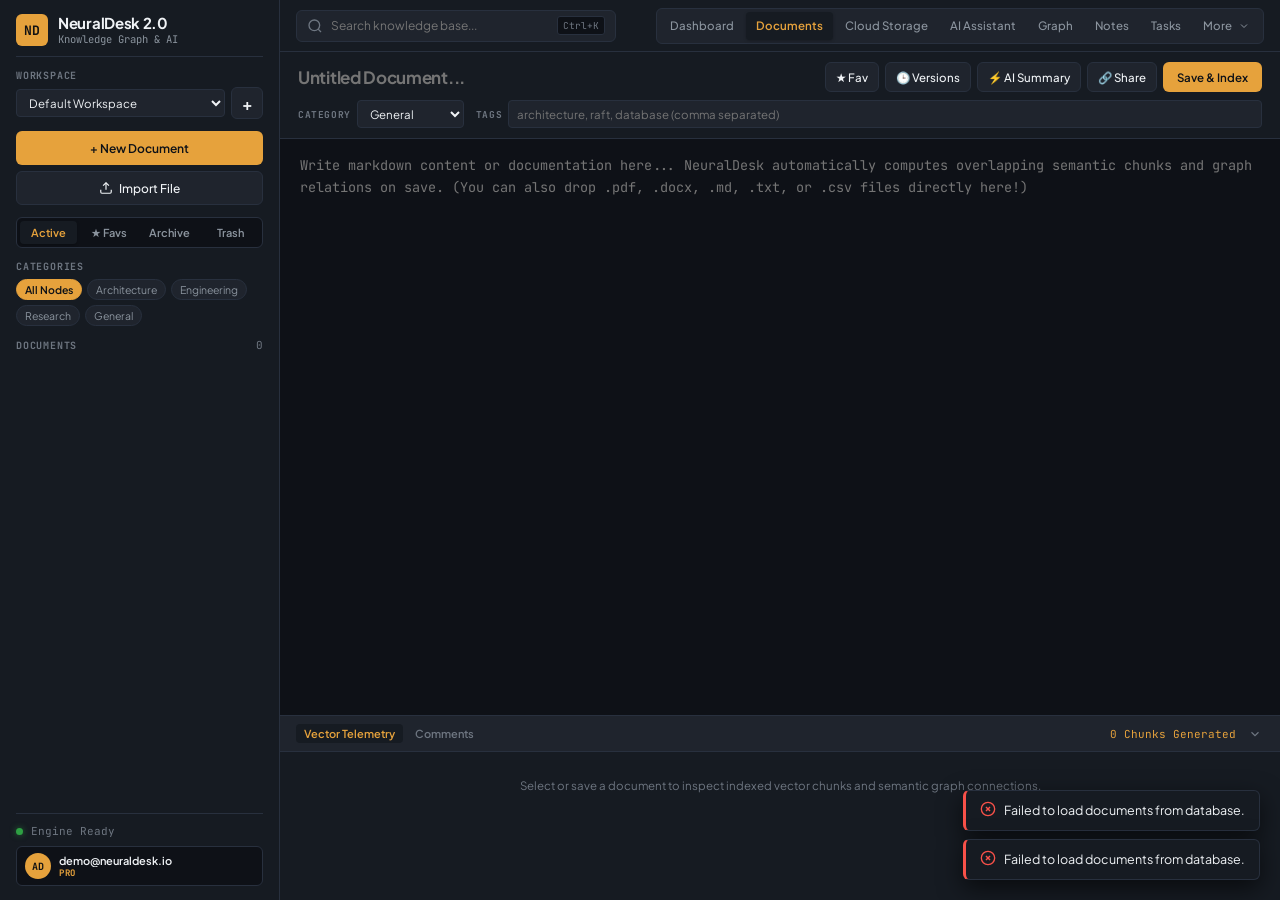
==== commit 8983545b: "feat: NeuralDesk 2.0 Cloud Storage with Cloudflare R2, file manager, document versioning, and global" ====
--- a/public/index.html
+++ b/public/index.html
@@ -120,6 +120,7 @@
                 <nav class="view-toggles" id="view-toggles-nav" aria-label="Main Navigation">
                     <button id="tab-dashboard" class="tab-btn">Dashboard</button>
                     <button id="tab-doc" class="tab-btn active">Documents</button>
+                    <button id="tab-storage" class="tab-btn">Cloud Storage</button>
                     <button id="tab-chat" class="tab-btn">AI Assistant</button>
                     <button id="tab-graph" class="tab-btn tab-collapsible-desktop">Graph</button>
                     <button id="tab-notes" class="tab-btn tab-collapsible-wide">Notes</button>
@@ -134,6 +135,7 @@
                             </svg>
                         </button>
                         <div id="nav-more-menu" class="nav-more-menu">
+                            <button type="button" class="nav-menu-item tab-menu-item item-show-compact" data-tab-id="tab-storage">Cloud Storage</button>
                             <button type="button" class="nav-menu-item tab-menu-item item-show-compact" data-tab-id="tab-graph">Concept Graph</button>
                             <button type="button" class="nav-menu-item tab-menu-item item-show-compact" data-tab-id="tab-notes">Notes</button>
                             <button type="button" class="nav-menu-item tab-menu-item item-show-compact" data-tab-id="tab-tasks">Tasks</button>
@@ -260,6 +262,7 @@
                         <input type="text" id="doc-title-input" class="doc-title-field" placeholder="Untitled Document..." autocomplete="off">
                         <div class="metadata-actions">
                             <button id="btn-fav-doc" class="btn-action" title="Toggle Favorite">★ Fav</button>
+                            <button id="btn-doc-versions" class="btn-action" title="Version History &amp; Diff">🕒 Versions</button>
                             <button id="btn-ai-intel" class="btn-action" title="AI Document Intelligence">⚡ AI Summary</button>
                             <button id="btn-share-doc" class="btn-action" title="Create shareable link">🔗 Share</button>
                             <button id="btn-export-doc" class="btn-action" style="display:none;" title="Download Markdown">Export .MD</button>
@@ -316,6 +319,163 @@
                                 <input type="text" id="doc-comment-input" placeholder="Add a team comment or note...">
                                 <button id="btn-submit-comment" class="btn-secondary btn-sm">Post</button>
                             </div>
+                        </div>
+                    </div>
+                </div>
+            </section>
+
+            <!-- CLOUD STORAGE SYSTEM & FILE MANAGER PANE -->
+            <section id="storage-pane" class="workspace-pane">
+                <div class="storage-container">
+                    <!-- Storage Header & Cloudflare R2 Status -->
+                    <div class="storage-header-banner">
+                        <div>
+                            <div class="storage-title-row">
+                                <h2 class="storage-greeting">Cloud Storage &amp; Asset Intelligence</h2>
+                                <span id="storage-provider-badge" class="provider-badge provider-local">Local Fallback</span>
+                            </div>
+                            <p class="storage-subtitle">S3-compatible object storage powered by Cloudflare R2 with direct browser presigned uploads</p>
+                        </div>
+                        <div class="storage-header-actions">
+                            <button id="btn-storage-create-folder" class="btn-secondary">+ New Folder</button>
+                            <button id="btn-storage-trigger-upload" class="btn-primary">
+                                <svg width="14" height="14" viewBox="0 0 24 24" fill="none" stroke="currentColor" stroke-width="2">
+                                    <path d="M21 15v4a2 2 0 0 1-2 2H5a2 2 0 0 1-2-2v-4"></path>
+                                    <polyline points="17 8 12 3 7 8"></polyline>
+                                    <line x1="12" y1="3" x2="12" y2="15"></line>
+                                </svg>
+                                Upload File
+                            </button>
+                            <input type="file" id="storage-file-input" multiple style="display:none;">
+                        </div>
+                    </div>
+
+                    <!-- Telemetry & Capacity Cards -->
+                    <div class="stats-grid storage-stats-grid">
+                        <div class="stat-card">
+                            <div class="stat-icon storage-icon">
+                                <svg width="20" height="20" viewBox="0 0 24 24" fill="none" stroke="currentColor" stroke-width="2"><ellipse cx="12" cy="5" rx="9" ry="3"></ellipse><path d="M21 12c0 1.66-4 3-9 3s-9-1.34-9-3"></path><path d="M3 5v14c0 1.66 4 3 9 3s9-1.34 9-3V5"></path></svg>
+                            </div>
+                            <div class="stat-details">
+                                <span class="stat-title">Capacity Used</span>
+                                <span class="stat-value" id="storage-stat-used">0 MB</span>
+                                <div class="storage-progress-bar"><div id="storage-progress-fill" class="storage-progress-fill" style="width: 0%;"></div></div>
+                                <span class="stat-subtext" id="storage-stat-capacity">0% of 500 MB quota</span>
+                            </div>
+                        </div>
+
+                        <div class="stat-card">
+                            <div class="stat-icon docs-icon">
+                                <svg width="20" height="20" viewBox="0 0 24 24" fill="none" stroke="currentColor" stroke-width="2"><path d="M13 2H6a2 2 0 0 0-2 2v16a2 2 0 0 0 2 2h12a2 2 0 0 0 2-2V9z"></path><polyline points="13 2 13 9 20 9"></polyline></svg>
+                            </div>
+                            <div class="stat-details">
+                                <span class="stat-title">Total Files</span>
+                                <span class="stat-value" id="storage-stat-files">0</span>
+                                <span class="stat-subtext" id="storage-stat-trash">0 in Trash</span>
+                            </div>
+                        </div>
+
+                        <div class="stat-card">
+                            <div class="stat-icon notes-icon">
+                                <svg width="20" height="20" viewBox="0 0 24 24" fill="none" stroke="currentColor" stroke-width="2"><path d="M22 19a2 2 0 0 1-2 2H4a2 2 0 0 1-2-2V5a2 2 0 0 1 2-2h5l2 3h9a2 2 0 0 1 2 2z"></path></svg>
+                            </div>
+                            <div class="stat-details">
+                                <span class="stat-title">Active Folders</span>
+                                <span class="stat-value" id="storage-stat-folders">0</span>
+                                <span class="stat-subtext">Nested Directory Tree</span>
+                            </div>
+                        </div>
+
+                        <div class="stat-card">
+                            <div class="stat-icon chunks-icon">
+                                <svg width="20" height="20" viewBox="0 0 24 24" fill="none" stroke="currentColor" stroke-width="2"><polygon points="12 2 2 7 12 12 22 7 12 2"></polygon><polyline points="2 17 12 22 22 17"></polyline><polyline points="2 12 12 17 22 12"></polyline></svg>
+                            </div>
+                            <div class="stat-details">
+                                <span class="stat-title">Storage Target</span>
+                                <span class="stat-value" id="storage-stat-provider">Local Fallback</span>
+                                <span class="stat-subtext" id="storage-stat-bucket">local-storage</span>
+                            </div>
+                        </div>
+                    </div>
+
+                    <!-- File Distribution Bar -->
+                    <div class="storage-distribution-panel">
+                        <div class="dist-header">
+                            <span class="dist-title">Storage Breakdown by File Category</span>
+                            <span id="storage-dist-summary" class="dist-summary">0 files across 0 categories</span>
+                        </div>
+                        <div class="dist-bar" id="storage-dist-bar"></div>
+                        <div class="dist-legend" id="storage-dist-legend"></div>
+                    </div>
+
+                    <!-- File Manager Workspace Layout -->
+                    <div class="storage-file-manager">
+                        <!-- Left: Folder Sidebar -->
+                        <div class="storage-folders-sidebar">
+                            <div class="folder-sidebar-header">
+                                <span>DIRECTORIES</span>
+                                <button id="btn-add-folder-quick" class="btn-icon" title="Create Folder">+</button>
+                            </div>
+                            <div class="storage-views-filter">
+                                <button class="folder-item active" data-view="all" data-folder="">
+                                    <svg width="14" height="14" viewBox="0 0 24 24" fill="none" stroke="currentColor" stroke-width="2"><path d="M22 19a2 2 0 0 1-2 2H4a2 2 0 0 1-2-2V5a2 2 0 0 1 2-2h5l2 3h9a2 2 0 0 1 2 2z"></path></svg>
+                                    <span>All Files</span>
+                                </button>
+                                <button class="folder-item" data-view="favorites">
+                                    <svg width="14" height="14" viewBox="0 0 24 24" fill="none" stroke="currentColor" stroke-width="2"><polygon points="12 2 15.09 8.26 22 9.27 17 14.14 18.18 21.02 12 17.77 5.82 21.02 7 14.14 2 9.27 8.91 8.26 12 2"></polygon></svg>
+                                    <span>Starred Files</span>
+                                </button>
+                                <button class="folder-item" data-view="trash">
+                                    <svg width="14" height="14" viewBox="0 0 24 24" fill="none" stroke="currentColor" stroke-width="2"><polyline points="3 6 5 6 21 6"></polyline><path d="M19 6v14a2 2 0 0 1-2 2H7a2 2 0 0 1-2-2V6m3 0V4a2 2 0 0 1 2-2h4a2 2 0 0 1 2 2v2"></path></svg>
+                                    <span>Trash Bin</span>
+                                </button>
+                            </div>
+                            <div class="folder-sidebar-section-title">FOLDERS</div>
+                            <div id="storage-folders-list" class="storage-folders-list"></div>
+                        </div>
+
+                        <!-- Right: File Explorer -->
+                        <div class="storage-explorer">
+                            <!-- Explorer Toolbar -->
+                            <div class="explorer-toolbar">
+                                <div class="explorer-breadcrumbs" id="storage-breadcrumbs">
+                                    <span class="crumb active" data-folder="">Root</span>
+                                </div>
+                                <div class="explorer-actions">
+                                    <input type="text" id="storage-search-input" class="storage-search-box" placeholder="Filter files...">
+                                    <select id="storage-sort-select" class="select-field storage-sort-dropdown">
+                                        <option value="date_desc">Newest First</option>
+                                        <option value="date_asc">Oldest First</option>
+                                        <option value="size_desc">Largest First</option>
+                                        <option value="name_asc">Name (A-Z)</option>
+                                    </select>
+                                    <div class="view-mode-toggle">
+                                        <button id="btn-storage-view-grid" class="btn-icon active" title="Grid View">
+                                            <svg width="14" height="14" viewBox="0 0 24 24" fill="none" stroke="currentColor" stroke-width="2"><rect x="3" y="3" width="7" height="7"></rect><rect x="14" y="3" width="7" height="7"></rect><rect x="14" y="14" width="7" height="7"></rect><rect x="3" y="14" width="7" height="7"></rect></svg>
+                                        </button>
+                                        <button id="btn-storage-view-list" class="btn-icon" title="List View">
+                                            <svg width="14" height="14" viewBox="0 0 24 24" fill="none" stroke="currentColor" stroke-width="2"><line x1="8" y1="6" x2="21" y2="6"></line><line x1="8" y1="12" x2="21" y2="12"></line><line x1="8" y1="18" x2="21" y2="18"></line><line x1="3" y1="6" x2="3.01" y2="6"></line><line x1="3" y1="12" x2="3.01" y2="12"></line><line x1="3" y1="18" x2="3.01" y2="18"></line></svg>
+                                        </button>
+                                    </div>
+                                </div>
+                            </div>
+
+                            <!-- Drag & Drop Upload Zone -->
+                            <div id="storage-dropzone" class="storage-dropzone">
+                                <svg width="32" height="32" viewBox="0 0 24 24" fill="none" stroke="currentColor" stroke-width="2">
+                                    <path d="M21 15v4a2 2 0 0 1-2 2H5a2 2 0 0 1-2-2v-4"></path>
+                                    <polyline points="17 8 12 3 7 8"></polyline>
+                                    <line x1="12" y1="3" x2="12" y2="15"></line>
+                                </svg>
+                                <span>Drag and drop files here to upload directly to Cloud Storage</span>
+                                <span class="dropzone-sub">Supports PDF, DOCX, TXT, Images, Audio, Video, Archives up to 100MB</span>
+                            </div>
+
+                            <!-- Upload Progress Queue -->
+                            <div id="storage-upload-queue" class="storage-upload-queue" style="display:none;"></div>
+
+                            <!-- File Grid / List Display -->
+                            <div id="storage-files-container" class="storage-files-grid"></div>
                         </div>
                     </div>
                 </div>
@@ -716,6 +876,102 @@
         </div>
     </div>
 
+    <!-- File Preview Modal -->
+    <div id="file-preview-modal" class="modal-overlay">
+        <div class="modal-window extra-wide">
+            <div class="modal-header">
+                <div class="preview-header-meta">
+                    <span id="preview-file-icon" class="file-icon-badge">📄</span>
+                    <h3 id="preview-file-title">File Preview</h3>
+                    <span id="preview-file-size" class="preview-badge-sub">0 KB</span>
+                </div>
+                <div class="modal-header-actions">
+                    <a id="preview-download-btn" class="btn-secondary btn-sm" download target="_blank">Download</a>
+                    <button id="btn-close-preview-modal" class="btn-close" aria-label="Close modal">&times;</button>
+                </div>
+            </div>
+            <div id="file-preview-body" class="file-preview-content"></div>
+        </div>
+    </div>
+
+    <!-- File Share Modal -->
+    <div id="file-share-modal" class="modal-overlay">
+        <div class="modal-window">
+            <div class="modal-header">
+                <h3>Share Cloud Asset</h3>
+                <button id="btn-close-file-share-modal" class="btn-close" aria-label="Close modal">&times;</button>
+            </div>
+            <div class="modal-body">
+                <p style="font-size:13px; color:var(--text-secondary); margin-bottom:12px;">Generate a secure, tokenized public link for this file:</p>
+                <div class="form-group" style="margin-bottom:12px;">
+                    <label>Link Expiration:</label>
+                    <select id="file-share-expiry-select" class="select-field">
+                        <option value="24">24 Hours</option>
+                        <option value="72" selected>3 Days (72 Hours)</option>
+                        <option value="168">7 Days</option>
+                        <option value="720">30 Days</option>
+                    </select>
+                </div>
+                <button id="btn-generate-file-share" class="btn-primary" style="margin-bottom:12px; width:100%;">Create Secure Share Link</button>
+                <div id="file-share-result" style="display:none;">
+                    <div class="share-input-group">
+                        <input type="text" id="file-share-url-input" readonly class="select-field">
+                        <button id="btn-copy-file-share" class="btn-primary">Copy</button>
+                    </div>
+                </div>
+            </div>
+        </div>
+    </div>
+
+    <!-- Create Folder Modal -->
+    <div id="folder-modal" class="modal-overlay">
+        <div class="modal-window">
+            <div class="modal-header">
+                <h3>Create Directory Folder</h3>
+                <button id="btn-close-folder-modal" class="btn-close" aria-label="Close modal">&times;</button>
+            </div>
+            <div class="modal-body">
+                <div class="form-group">
+                    <label>Folder Name:</label>
+                    <input type="text" id="folder-name-input" class="select-field" placeholder="e.g. Design Specs">
+                </div>
+                <div class="form-group" style="margin-top:12px;">
+                    <label>Color Tag:</label>
+                    <div class="folder-color-picker">
+                        <button type="button" class="color-swatch active" data-color="#e6a23c" style="background:#e6a23c;"></button>
+                        <button type="button" class="color-swatch" data-color="#38bdf8" style="background:#38bdf8;"></button>
+                        <button type="button" class="color-swatch" data-color="#22c55e" style="background:#22c55e;"></button>
+                        <button type="button" class="color-swatch" data-color="#a855f7" style="background:#a855f7;"></button>
+                        <button type="button" class="color-swatch" data-color="#ec4899" style="background:#ec4899;"></button>
+                        <button type="button" class="color-swatch" data-color="#f97316" style="background:#f97316;"></button>
+                    </div>
+                </div>
+                <button id="btn-submit-folder" class="btn-primary" style="margin-top:16px;">Create Folder</button>
+            </div>
+        </div>
+    </div>
+
+    <!-- Document Version History & Diff Modal -->
+    <div id="version-history-modal" class="modal-overlay">
+        <div class="modal-window wide">
+            <div class="modal-header">
+                <h3>Document Version History &amp; Diff</h3>
+                <button id="btn-close-versions-modal" class="btn-close" aria-label="Close modal">&times;</button>
+            </div>
+            <div class="modal-body-scroll">
+                <div class="version-compare-bar">
+                    <span>Compare:</span>
+                    <select id="diff-version-a-select" class="select-field select-inline"></select>
+                    <span>vs</span>
+                    <select id="diff-version-b-select" class="select-field select-inline"></select>
+                    <button id="btn-run-diff" class="btn-secondary btn-sm">Compare Revisions</button>
+                </div>
+                <div id="diff-viewer-container" class="diff-viewer" style="display:none;"></div>
+                <div id="doc-versions-list" class="doc-versions-timeline" style="margin-top:16px;"></div>
+            </div>
+        </div>
+    </div>
+
     <script src="app.js"></script>
 </body>
 </html>
--- a/public/style.css
+++ b/public/style.css
@@ -2446,3 +2446,644 @@
         width: 100%;
     }
 }
+
+/* ==========================================================================
+   NEURALDESK 2.0 — CLOUD STORAGE SYSTEM & ASSET INTELLIGENCE STYLES
+   ========================================================================== */
+
+.storage-container {
+    padding: 20px;
+    height: 100%;
+    overflow-y: auto;
+    display: flex;
+    flex-direction: column;
+    gap: 18px;
+}
+
+.storage-header-banner {
+    display: flex;
+    justify-content: space-between;
+    align-items: center;
+    background: var(--bg-secondary);
+    border: 1px solid var(--border-subtle);
+    border-radius: var(--radius-lg);
+    padding: 16px 20px;
+    gap: 16px;
+    flex-wrap: wrap;
+}
+
+.storage-title-row {
+    display: flex;
+    align-items: center;
+    gap: 10px;
+}
+
+.storage-greeting {
+    font-size: 18px;
+    font-weight: 700;
+    color: var(--text-primary);
+    margin: 0;
+}
+
+.storage-subtitle {
+    font-size: 12.5px;
+    color: var(--text-secondary);
+    margin: 4px 0 0 0;
+}
+
+.provider-badge {
+    padding: 3px 8px;
+    border-radius: var(--radius-full);
+    font-size: 11px;
+    font-weight: 600;
+    letter-spacing: 0.3px;
+    text-transform: uppercase;
+}
+
+.provider-r2 {
+    background: rgba(243, 128, 32, 0.15);
+    color: #f38020;
+    border: 1px solid rgba(243, 128, 32, 0.3);
+}
+
+.provider-local {
+    background: rgba(56, 189, 248, 0.12);
+    color: #38bdf8;
+    border: 1px solid rgba(56, 189, 248, 0.25);
+}
+
+.storage-header-actions {
+    display: flex;
+    align-items: center;
+    gap: 10px;
+}
+
+.storage-progress-bar {
+    width: 100%;
+    height: 6px;
+    background: var(--bg-tertiary);
+    border-radius: 3px;
+    overflow: hidden;
+    margin: 6px 0 4px 0;
+}
+
+.storage-progress-fill {
+    height: 100%;
+    background: linear-gradient(90deg, var(--accent-amber), #f59e0b);
+    border-radius: 3px;
+    transition: width 0.3s ease;
+}
+
+.storage-distribution-panel {
+    background: var(--bg-secondary);
+    border: 1px solid var(--border-subtle);
+    border-radius: var(--radius-md);
+    padding: 14px 18px;
+}
+
+.dist-header {
+    display: flex;
+    justify-content: space-between;
+    align-items: center;
+    margin-bottom: 10px;
+}
+
+.dist-title {
+    font-size: 13px;
+    font-weight: 600;
+    color: var(--text-primary);
+}
+
+.dist-summary {
+    font-size: 12px;
+    color: var(--text-muted);
+}
+
+.dist-bar {
+    display: flex;
+    height: 8px;
+    width: 100%;
+    border-radius: 4px;
+    overflow: hidden;
+    background: var(--bg-tertiary);
+}
+
+.dist-segment {
+    height: 100%;
+    transition: width 0.3s ease;
+}
+
+.dist-legend {
+    display: flex;
+    flex-wrap: wrap;
+    gap: 14px;
+    margin-top: 10px;
+}
+
+.dist-legend-item {
+    display: flex;
+    align-items: center;
+    gap: 6px;
+    font-size: 11.5px;
+    color: var(--text-secondary);
+}
+
+.legend-dot {
+    width: 8px;
+    height: 8px;
+    border-radius: 50%;
+}
+
+/* File Manager Workspace */
+.storage-file-manager {
+    display: flex;
+    gap: 16px;
+    flex: 1;
+    min-height: 480px;
+}
+
+.storage-folders-sidebar {
+    width: 220px;
+    background: var(--bg-secondary);
+    border: 1px solid var(--border-subtle);
+    border-radius: var(--radius-md);
+    padding: 12px;
+    display: flex;
+    flex-direction: column;
+    gap: 8px;
+    flex-shrink: 0;
+}
+
+.folder-sidebar-header {
+    display: flex;
+    justify-content: space-between;
+    align-items: center;
+    font-size: 10.5px;
+    font-weight: 700;
+    color: var(--text-muted);
+    letter-spacing: 0.5px;
+    padding: 4px 6px;
+}
+
+.folder-sidebar-section-title {
+    font-size: 10px;
+    font-weight: 700;
+    color: var(--text-muted);
+    letter-spacing: 0.5px;
+    margin-top: 8px;
+    padding: 4px 6px;
+}
+
+.folder-item {
+    display: flex;
+    align-items: center;
+    gap: 8px;
+    width: 100%;
+    padding: 7px 10px;
+    border-radius: var(--radius-sm);
+    font-size: 12.5px;
+    color: var(--text-secondary);
+    background: transparent;
+    border: none;
+    cursor: pointer;
+    text-align: left;
+    transition: all 0.15s ease;
+}
+
+.folder-item:hover {
+    background: var(--bg-tertiary);
+    color: var(--text-primary);
+}
+
+.folder-item.active {
+    background: rgba(230, 162, 60, 0.12);
+    color: var(--accent-amber);
+    font-weight: 600;
+}
+
+.folder-dot {
+    width: 8px;
+    height: 8px;
+    border-radius: 50%;
+    flex-shrink: 0;
+}
+
+.folder-count-badge {
+    margin-left: auto;
+    font-size: 10.5px;
+    padding: 1px 6px;
+    border-radius: 10px;
+    background: var(--bg-tertiary);
+    color: var(--text-muted);
+}
+
+.storage-explorer {
+    flex: 1;
+    min-width: 0;
+    display: flex;
+    flex-direction: column;
+    background: var(--bg-secondary);
+    border: 1px solid var(--border-subtle);
+    border-radius: var(--radius-md);
+    overflow: hidden;
+}
+
+.explorer-toolbar {
+    display: flex;
+    justify-content: space-between;
+    align-items: center;
+    padding: 10px 16px;
+    border-bottom: 1px solid var(--border-subtle);
+    background: var(--bg-primary);
+    gap: 12px;
+    flex-wrap: wrap;
+}
+
+.explorer-breadcrumbs {
+    display: flex;
+    align-items: center;
+    gap: 6px;
+    font-size: 12.5px;
+    color: var(--text-secondary);
+}
+
+.crumb {
+    cursor: pointer;
+    padding: 2px 6px;
+    border-radius: var(--radius-sm);
+}
+
+.crumb:hover {
+    background: var(--bg-tertiary);
+    color: var(--text-primary);
+}
+
+.crumb.active {
+    font-weight: 600;
+    color: var(--text-primary);
+    cursor: default;
+}
+
+.explorer-actions {
+    display: flex;
+    align-items: center;
+    gap: 8px;
+}
+
+.storage-search-box {
+    background: var(--bg-tertiary);
+    border: 1px solid var(--border-subtle);
+    border-radius: var(--radius-sm);
+    color: var(--text-primary);
+    font-size: 12px;
+    padding: 5px 10px;
+    outline: none;
+    width: 160px;
+    transition: all 0.2s ease;
+}
+
+.storage-search-box:focus {
+    width: 200px;
+    border-color: var(--accent-amber);
+}
+
+.storage-dropzone {
+    margin: 12px 16px;
+    padding: 20px;
+    border: 2px dashed var(--border-subtle);
+    border-radius: var(--radius-md);
+    background: rgba(255, 255, 255, 0.01);
+    display: flex;
+    flex-direction: column;
+    align-items: center;
+    justify-content: center;
+    gap: 6px;
+    color: var(--text-secondary);
+    font-size: 13px;
+    cursor: pointer;
+    transition: all 0.2s ease;
+}
+
+.storage-dropzone:hover, .storage-dropzone.dragover {
+    border-color: var(--accent-amber);
+    background: rgba(230, 162, 60, 0.05);
+    color: var(--accent-amber);
+}
+
+.dropzone-sub {
+    font-size: 11px;
+    color: var(--text-muted);
+}
+
+.storage-upload-queue {
+    padding: 8px 16px;
+    display: flex;
+    flex-direction: column;
+    gap: 6px;
+}
+
+.upload-queue-item {
+    background: var(--bg-tertiary);
+    border: 1px solid var(--border-subtle);
+    border-radius: var(--radius-sm);
+    padding: 8px 12px;
+    display: flex;
+    flex-direction: column;
+    gap: 4px;
+    font-size: 11.5px;
+}
+
+.upload-queue-meta {
+    display: flex;
+    justify-content: space-between;
+    align-items: center;
+}
+
+.upload-queue-progress {
+    height: 4px;
+    width: 100%;
+    background: var(--bg-primary);
+    border-radius: 2px;
+    overflow: hidden;
+}
+
+.upload-queue-fill {
+    height: 100%;
+    background: var(--accent-amber);
+    transition: width 0.2s ease;
+}
+
+/* File Grid & Cards */
+.storage-files-grid {
+    padding: 12px 16px;
+    display: grid;
+    grid-template-columns: repeat(auto-fill, minmax(180px, 1fr));
+    gap: 12px;
+    overflow-y: auto;
+    flex: 1;
+}
+
+.storage-file-card {
+    background: var(--bg-primary);
+    border: 1px solid var(--border-subtle);
+    border-radius: var(--radius-md);
+    padding: 12px;
+    display: flex;
+    flex-direction: column;
+    gap: 8px;
+    position: relative;
+    transition: all 0.2s ease;
+}
+
+.storage-file-card:hover {
+    border-color: rgba(230, 162, 60, 0.4);
+    transform: translateY(-2px);
+    box-shadow: 0 4px 12px rgba(0, 0, 0, 0.2);
+}
+
+.file-card-preview {
+    height: 80px;
+    display: flex;
+    align-items: center;
+    justify-content: center;
+    background: var(--bg-secondary);
+    border-radius: var(--radius-sm);
+    overflow: hidden;
+    font-size: 28px;
+}
+
+.file-card-preview img {
+    width: 100%;
+    height: 100%;
+    object-fit: cover;
+}
+
+.file-card-info {
+    display: flex;
+    flex-direction: column;
+    gap: 2px;
+    min-width: 0;
+}
+
+.file-card-name {
+    font-size: 12px;
+    font-weight: 600;
+    color: var(--text-primary);
+    white-space: nowrap;
+    overflow: hidden;
+    text-overflow: ellipsis;
+}
+
+.file-card-meta {
+    font-size: 10.5px;
+    color: var(--text-muted);
+    display: flex;
+    justify-content: space-between;
+}
+
+.file-card-actions {
+    display: flex;
+    justify-content: flex-end;
+    gap: 4px;
+    margin-top: 4px;
+    border-top: 1px solid var(--border-subtle);
+    padding-top: 6px;
+}
+
+/* File List View */
+.storage-files-list-view {
+    width: 100%;
+    border-collapse: collapse;
+    font-size: 12px;
+}
+
+.storage-files-list-view th {
+    text-align: left;
+    padding: 8px 12px;
+    border-bottom: 1px solid var(--border-subtle);
+    color: var(--text-muted);
+    font-weight: 600;
+    font-size: 11px;
+}
+
+.storage-files-list-view td {
+    padding: 8px 12px;
+    border-bottom: 1px solid var(--border-subtle);
+    color: var(--text-secondary);
+}
+
+.storage-files-list-view tr:hover td {
+    background: var(--bg-tertiary);
+    color: var(--text-primary);
+}
+
+/* File Preview Modal Content */
+.extra-wide {
+    max-width: 850px;
+    width: 90%;
+}
+
+.file-preview-content {
+    min-height: 380px;
+    max-height: 600px;
+    overflow-y: auto;
+    display: flex;
+    align-items: center;
+    justify-content: center;
+    background: var(--bg-tertiary);
+    border-radius: var(--radius-sm);
+    padding: 16px;
+}
+
+.file-preview-image {
+    max-width: 100%;
+    max-height: 520px;
+    border-radius: var(--radius-sm);
+    object-fit: contain;
+}
+
+.file-preview-iframe {
+    width: 100%;
+    height: 520px;
+    border: none;
+    border-radius: var(--radius-sm);
+    background: #fff;
+}
+
+.file-preview-code {
+    width: 100%;
+    height: 500px;
+    background: var(--bg-primary);
+    border: 1px solid var(--border-subtle);
+    border-radius: var(--radius-sm);
+    padding: 14px;
+    font-family: 'JetBrains Mono', monospace;
+    font-size: 12px;
+    line-height: 1.6;
+    color: var(--text-primary);
+    overflow: auto;
+    white-space: pre-wrap;
+}
+
+/* Color Swatches for Folder Modal */
+.folder-color-picker {
+    display: flex;
+    gap: 8px;
+    margin-top: 6px;
+}
+
+.color-swatch {
+    width: 24px;
+    height: 24px;
+    border-radius: 50%;
+    border: 2px solid transparent;
+    cursor: pointer;
+    transition: transform 0.15s ease;
+}
+
+.color-swatch:hover {
+    transform: scale(1.15);
+}
+
+.color-swatch.active {
+    border-color: #ffffff;
+    box-shadow: 0 0 0 2px var(--accent-amber);
+}
+
+/* Version History & Diff Viewer */
+.version-compare-bar {
+    display: flex;
+    align-items: center;
+    gap: 10px;
+    padding: 10px 14px;
+    background: var(--bg-tertiary);
+    border-radius: var(--radius-sm);
+    font-size: 12.5px;
+    color: var(--text-secondary);
+}
+
+.select-inline {
+    width: auto;
+    min-width: 110px;
+    padding: 4px 8px;
+    font-size: 12px;
+}
+
+.diff-viewer {
+    background: var(--bg-primary);
+    border: 1px solid var(--border-subtle);
+    border-radius: var(--radius-sm);
+    padding: 12px;
+    font-family: 'JetBrains Mono', monospace;
+    font-size: 12px;
+    line-height: 1.6;
+    max-height: 260px;
+    overflow-y: auto;
+    margin-top: 12px;
+    white-space: pre-wrap;
+}
+
+.diff-line-added {
+    color: #4ade80;
+    background: rgba(74, 222, 128, 0.1);
+    display: block;
+    padding: 1px 6px;
+}
+
+.diff-line-deleted {
+    color: #f87171;
+    background: rgba(248, 113, 113, 0.1);
+    display: block;
+    padding: 1px 6px;
+}
+
+.diff-line-info {
+    color: var(--accent-amber);
+    display: block;
+    padding: 1px 6px;
+}
+
+.doc-versions-timeline {
+    display: flex;
+    flex-direction: column;
+    gap: 10px;
+}
+
+.version-item {
+    background: var(--bg-secondary);
+    border: 1px solid var(--border-subtle);
+    border-radius: var(--radius-md);
+    padding: 12px 14px;
+    display: flex;
+    justify-content: space-between;
+    align-items: center;
+    gap: 12px;
+}
+
+.version-meta {
+    display: flex;
+    flex-direction: column;
+    gap: 2px;
+}
+
+.version-num-badge {
+    font-weight: 700;
+    color: var(--accent-amber);
+    font-size: 13px;
+}
+
+.version-timestamp {
+    font-size: 11px;
+    color: var(--text-muted);
+}
+
+@media (max-width: 900px) {
+    .storage-file-manager {
+        flex-direction: column;
+    }
+
+    .storage-folders-sidebar {
+        width: 100%;
+    }
+}
+
